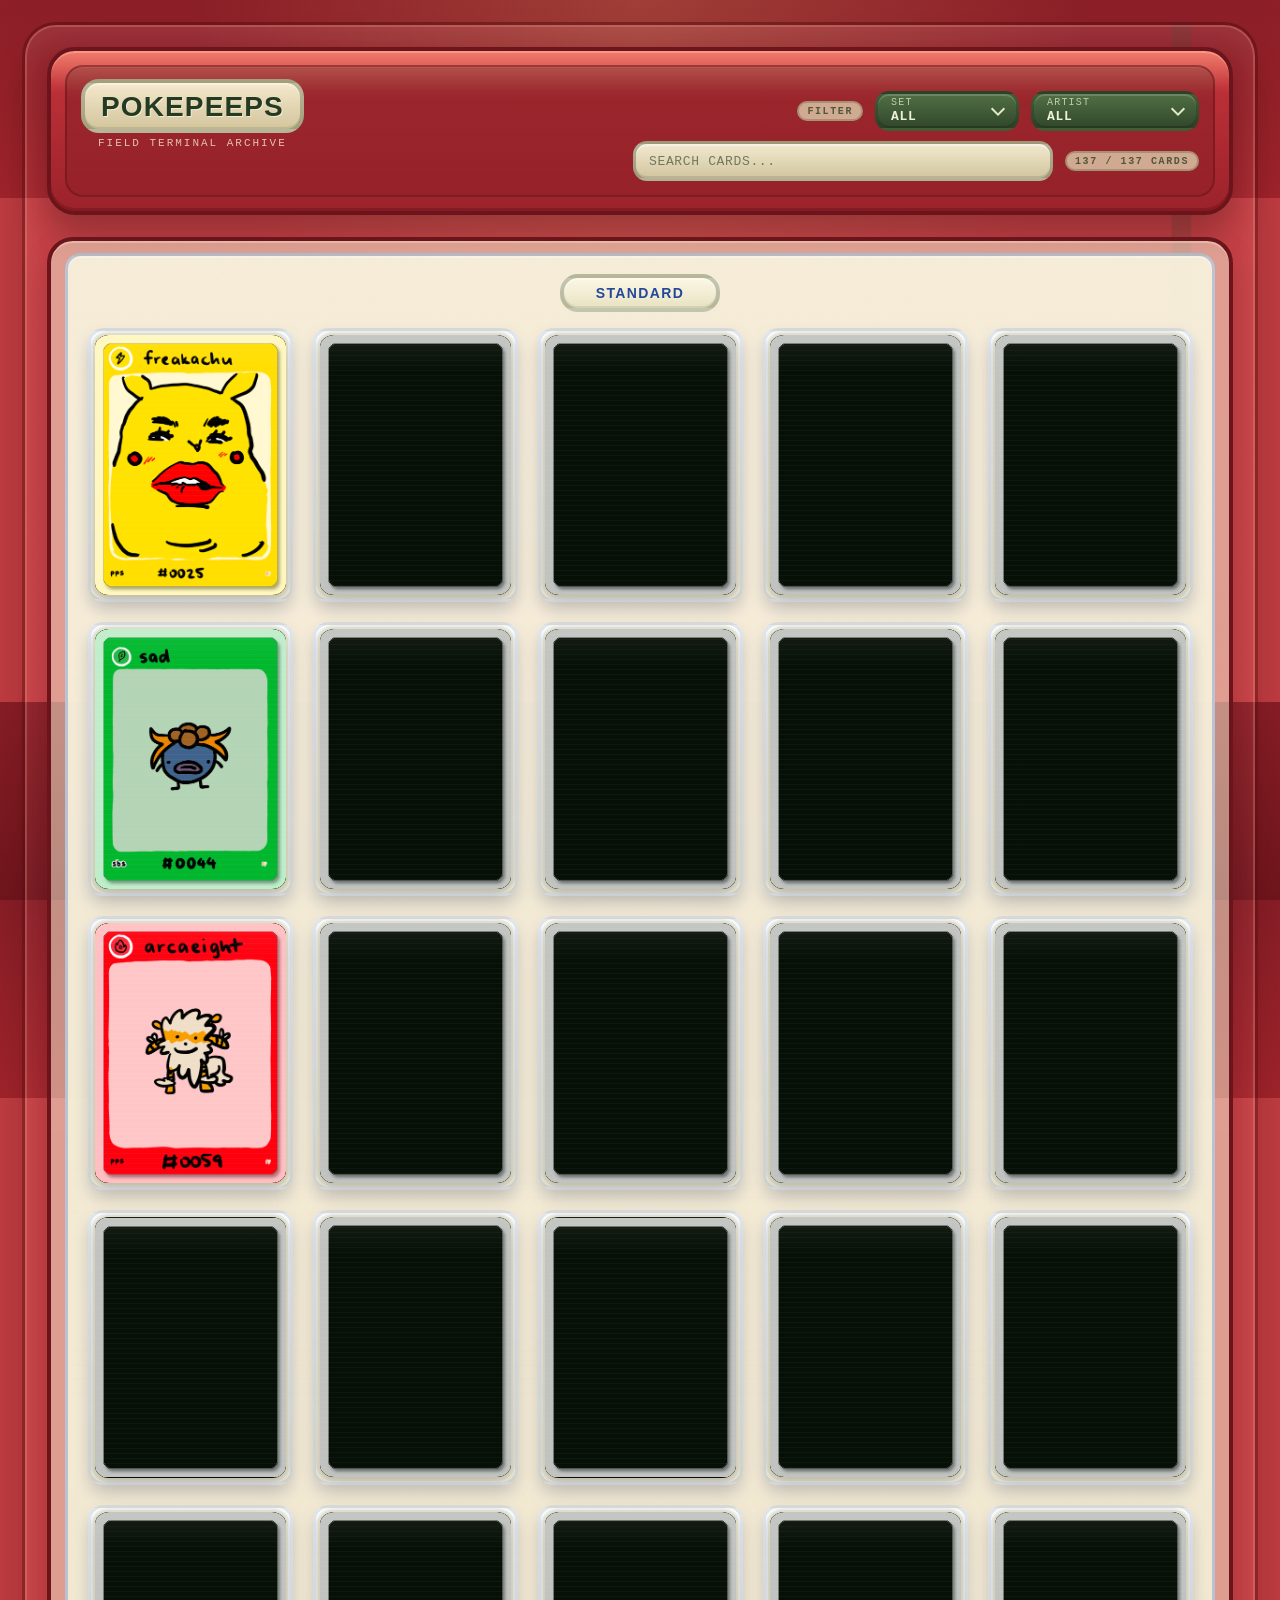
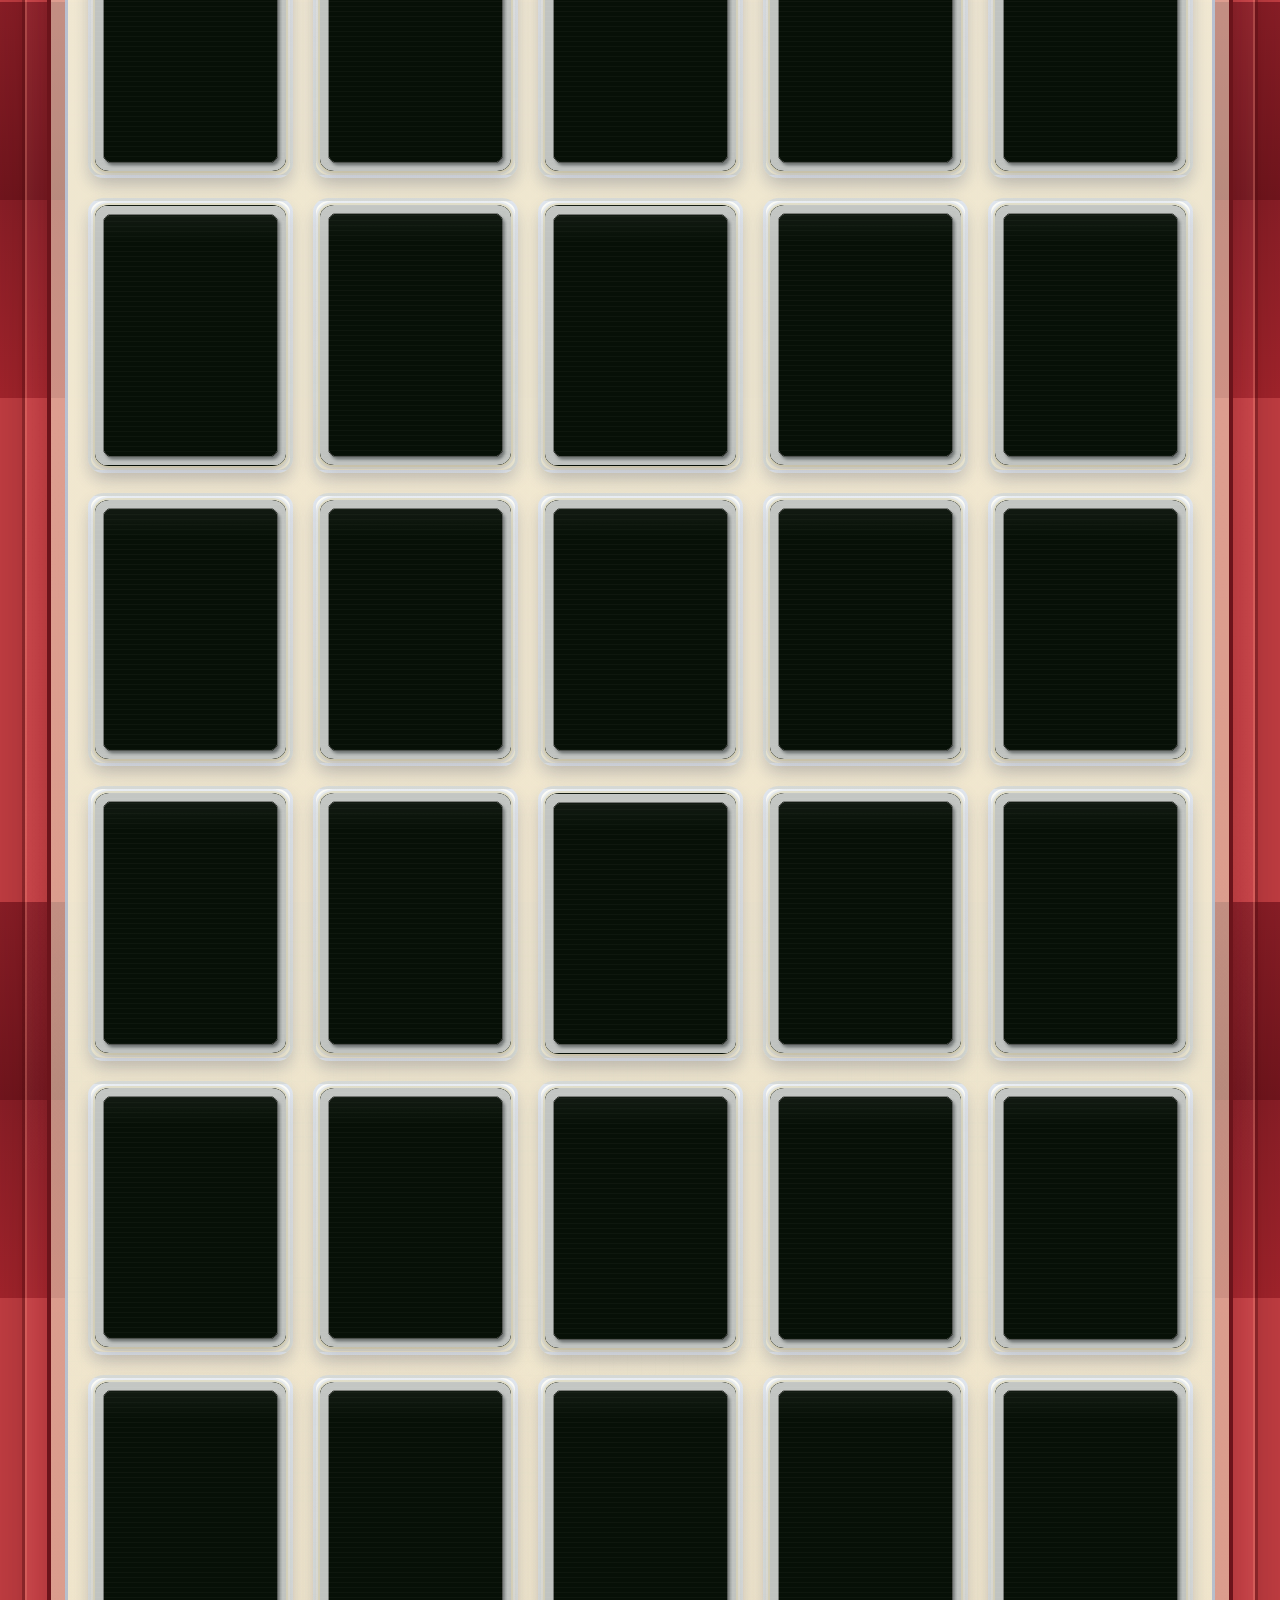
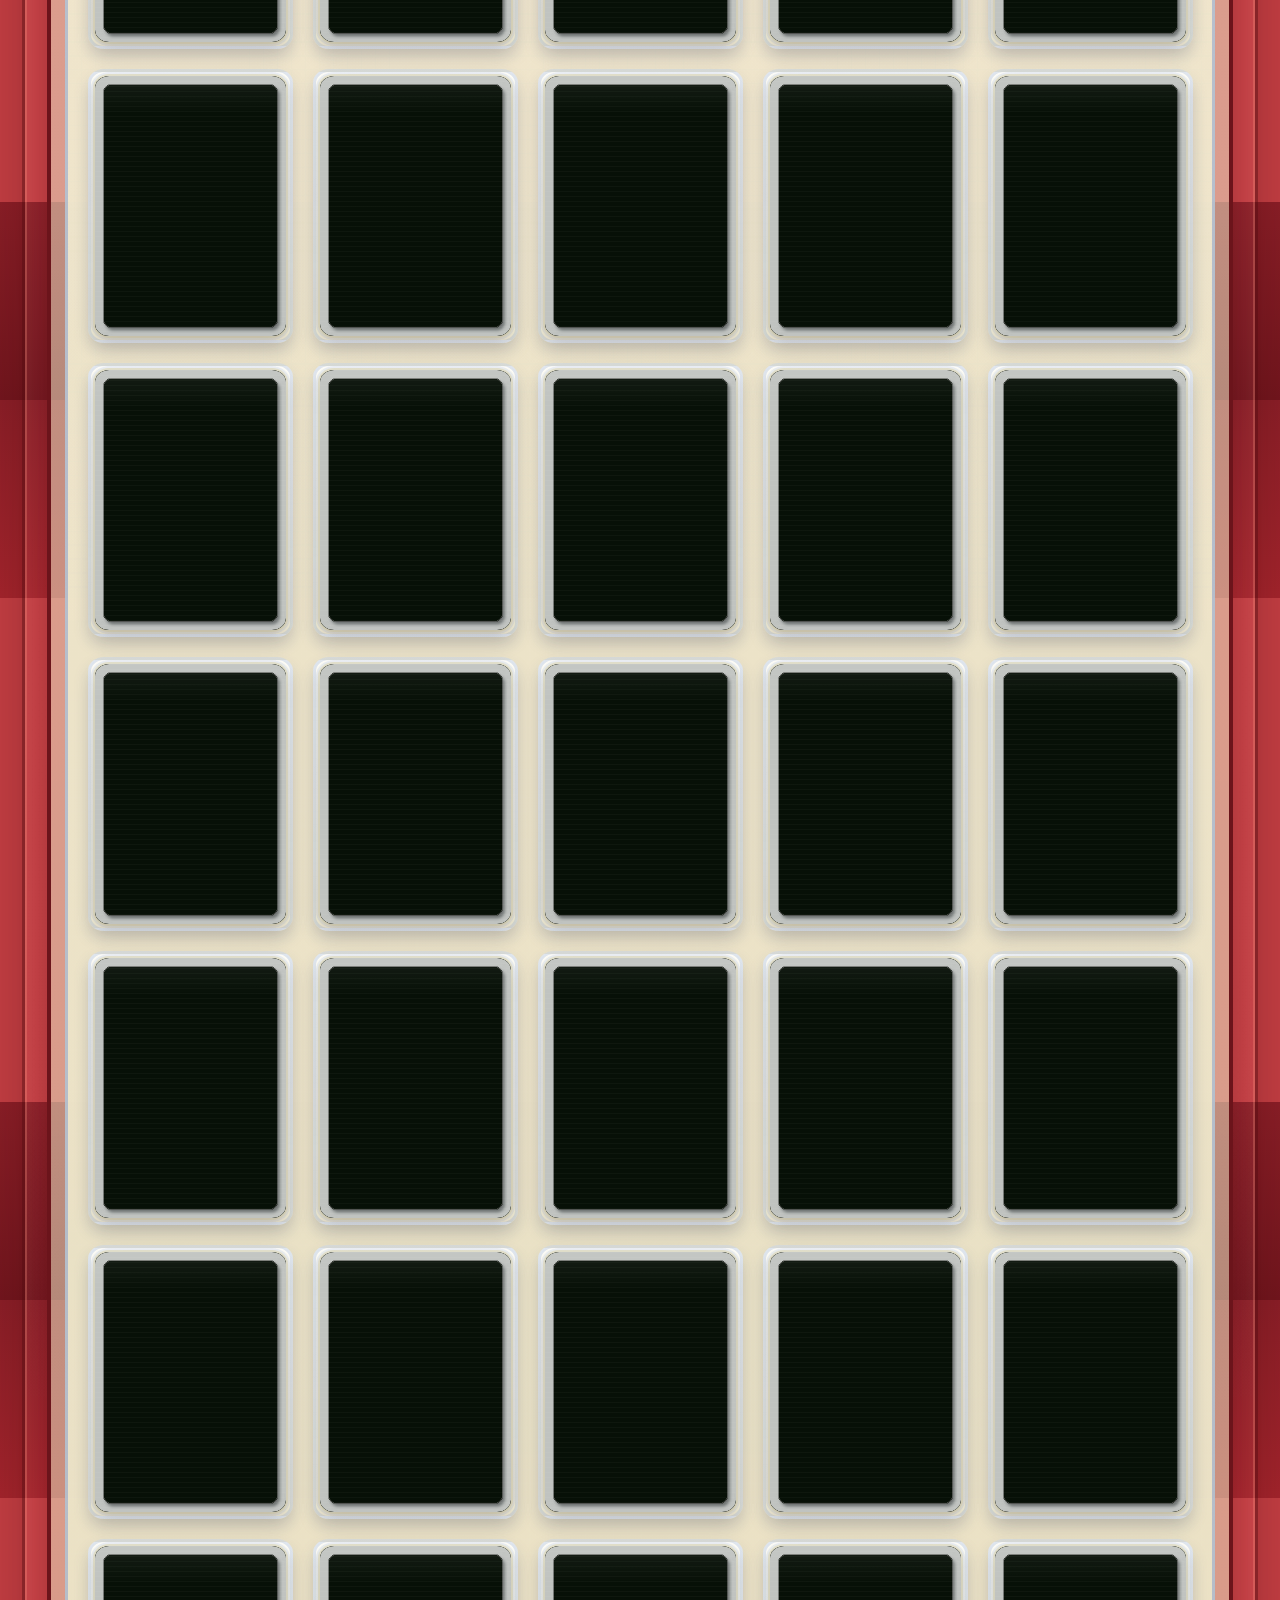
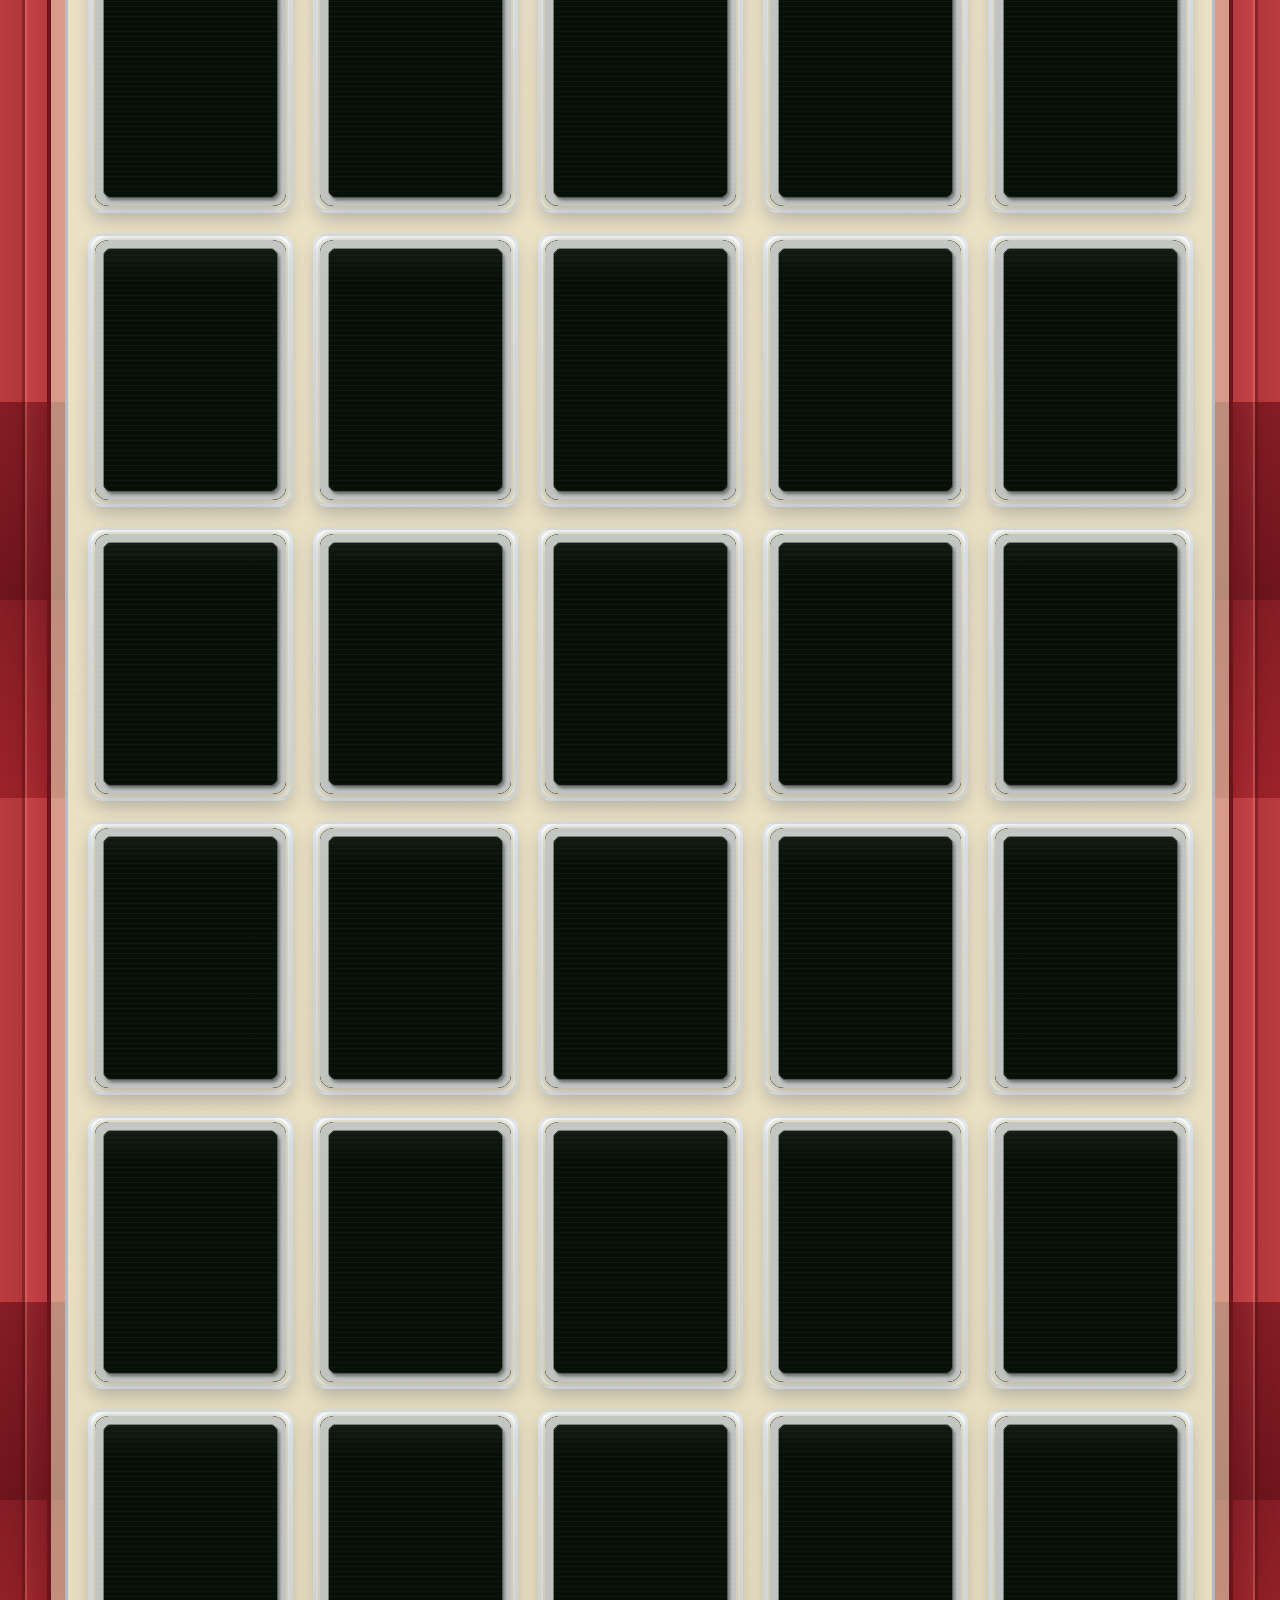
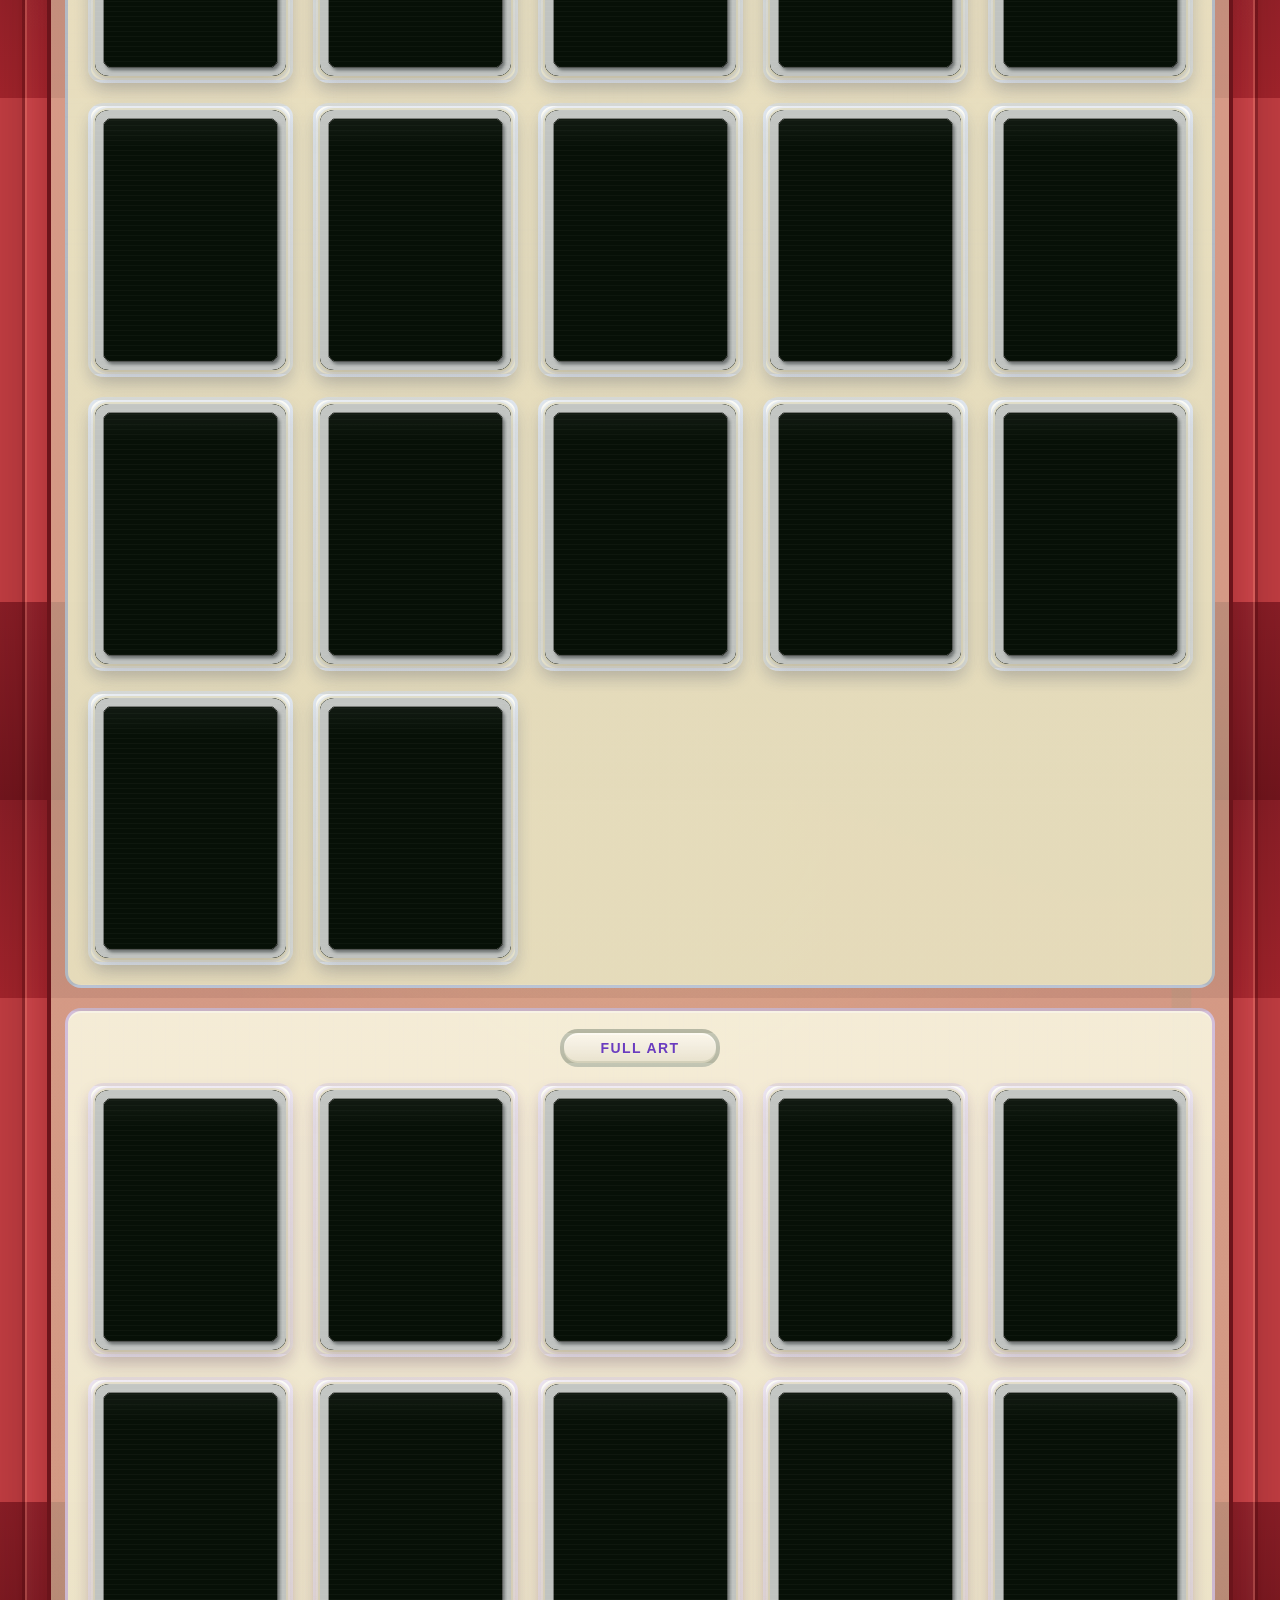
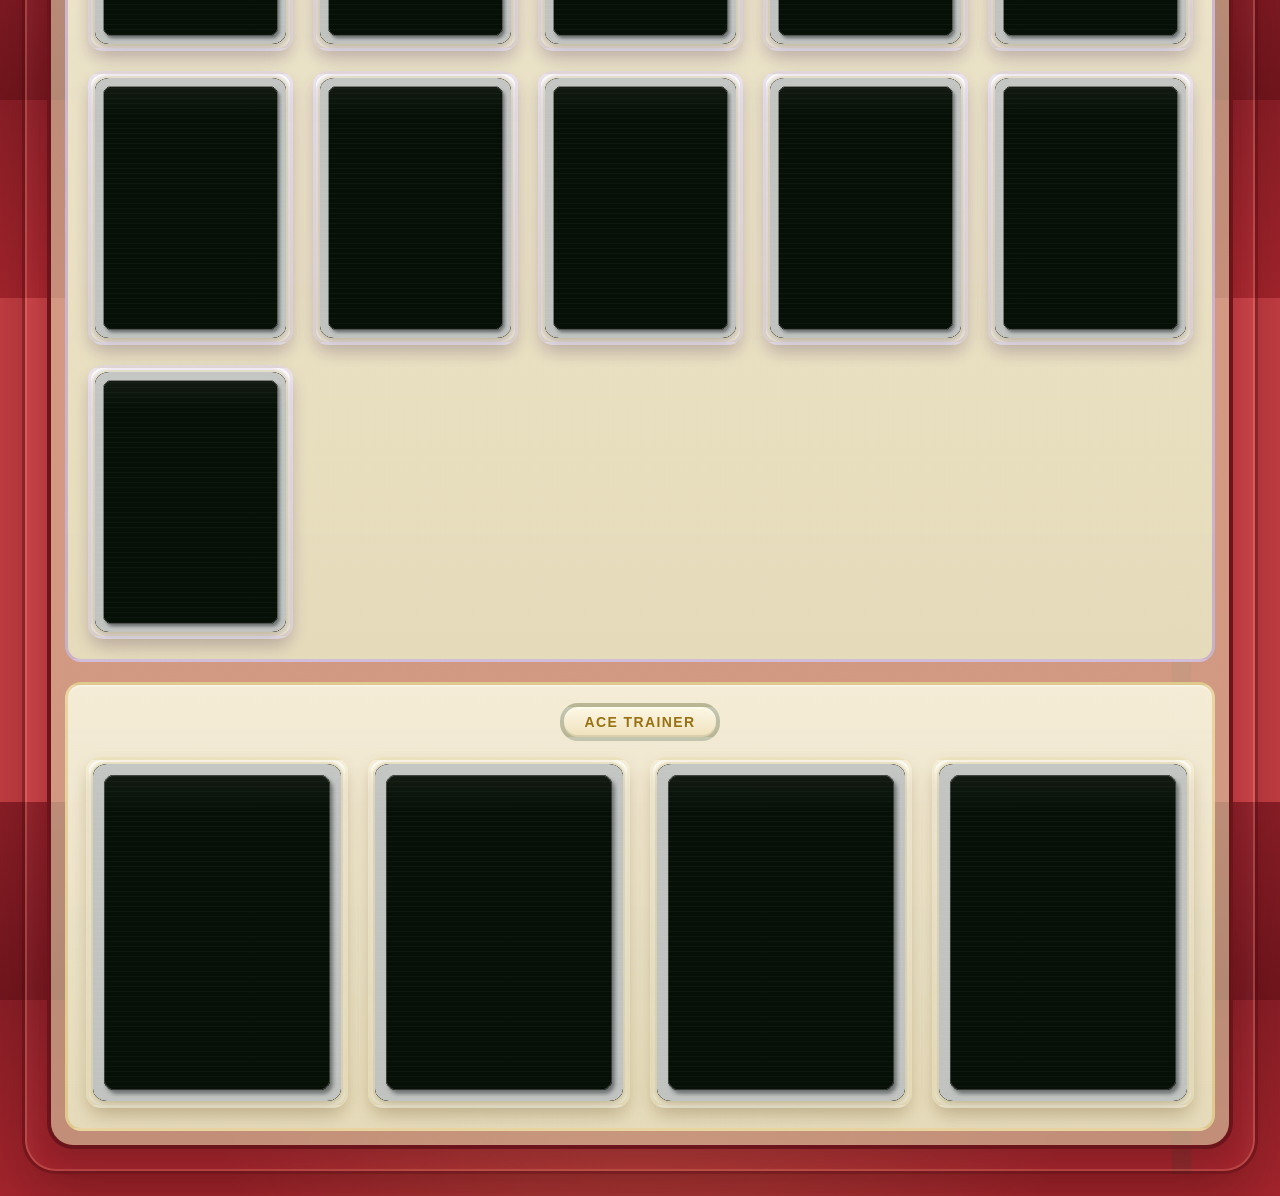
==== gallery.html @ 8ecdafc7 "creation" ====
<!DOCTYPE html>
<html lang="en">
<head>
  <meta charset="UTF-8">
  <meta name="viewport" content="width=device-width, initial-scale=1, viewport-fit=cover">
  <title>Pokepeeps</title>
  <link rel="icon" href="assets/images/favicon.svg" type="image/svg+xml">
  <link rel="stylesheet" href="styles.css?v=20260527-gallery-grid">
</head>
<body class="gallery-page">
<div class="page-container">
  <div class="page-frame">
    <div class="toolbar">
      <div class="toolbar-frame">
        <div class="toolbar-brand">
          <div class="toolbar-title" id="toolbar-title" aria-label="Advanced settings">
            <strong>Pokepeeps</strong>
            <span class="toolbar-subtitle">Field Terminal Archive</span>
          </div>
        </div>

        <div class="toolbar-rows">
          <div class="toolbar-top">
            <div class="toolbar-top-controls">
            </div>
          </div>

          <div class="toolbar-middle">
            <div class="toolbar-filter-row">
              <span class="toolbar-row-label">Filter</span>
              <div class="dropdown" data-dropdown="set">
                <button id="set-toggle" class="dropdown-toggle" type="button" aria-haspopup="menu" aria-expanded="false">
                  <span class="dropdown-label">Set</span>
                  <span class="dropdown-value" id="set-value">All</span>
                </button>
                <div class="dropdown-menu" id="set-menu" role="menu" aria-label="Set"></div>
              </div>

              <div class="dropdown" data-dropdown="artist">
                <button id="artist-toggle" class="dropdown-toggle" type="button" aria-haspopup="menu" aria-expanded="false">
                  <span class="dropdown-label">Artist</span>
                  <span class="dropdown-value" id="artist-value">All</span>
                </button>
                <div class="dropdown-menu" id="artist-menu" role="menu" aria-label="Artist">
                  <button type="button" data-artist="all">All</button>
                  <button type="button" data-artist="base">Base PP</button>
                </div>
              </div>
            </div>

            <div class="toolbar-search-row">
              <div class="search-field">
                <input id="search-input" type="search" placeholder="Search cards...">
                <button id="search-clear" type="button" hidden>Clear</button>
              </div>
              <span id="card-count">0 cards</span>
            </div>
          </div>
        </div>
      </div>
    </div>

    <div id="grid">
      <div class="grid-frame">
      </div>
    </div>
  </div>
</div>

<div id="theatre-modal" class="theatre-modal" hidden>
  <div class="theatre-modal-backdrop" data-theatre-close></div>
  <div class="theatre-modal-panel" role="dialog" aria-modal="true" aria-label="Card viewer">
    <div id="theatre-modal-content"></div>
  </div>
</div>

<div id="card-size-modal" class="card-size-modal" hidden>
  <div class="card-size-modal-backdrop" data-card-size-close></div>
  <div class="card-size-modal-panel" role="dialog" aria-modal="true" aria-labelledby="card-size-modal-title">
    <div class="card-size-modal-title" id="card-size-modal-title">Card sizing</div>
    <div class="card-size-modal-options" id="card-size-options"></div>
    <button type="button" class="card-size-modal-close" data-card-size-close>Close</button>
  </div>
</div>

<div id="sort-modal" class="card-size-modal" hidden>
  <div class="card-size-modal-backdrop" data-sort-close></div>
  <div class="card-size-modal-panel" role="dialog" aria-modal="true" aria-labelledby="sort-modal-title">
    <div class="card-size-modal-title" id="sort-modal-title">Sort</div>
    <div class="card-size-modal-options" id="sort-options"></div>
    <button type="button" class="card-size-modal-close" data-sort-close>Close</button>
  </div>
</div>

<div id="card-menu" class="card-menu" hidden></div>
<div id="advanced-menu" class="card-menu" hidden></div>
<div id="toast" class="toast" hidden role="status" aria-live="polite"></div>

<script type="module">
import {
  ALL_SETS_VALUE,
  DOTTED_FRAME_FILE,
  EXPORT_HEIGHT,
  EXPORT_SCALE,
  EXPORT_WIDTH,
  FRAME_FILE,
  ENV,
  GITHUB_PAGES_HIDDEN_SETS,
  SIZE_LABELS,
  SIZE_OPTIONS,
  SORT_LABELS,
  STORAGE_KEY,
} from './assets/js/gallery-config.js';
import { loadGalleryData } from './assets/js/gallery-data.js';

document.documentElement.dataset.env = ENV;

let currentFrame = FRAME_FILE;
let sortMode = 'type';
let currentCardRows = 'default';
let setFilter = ALL_SETS_VALUE;
let artistFilter = 'all';
let searchText = '';
let randomSeed = Math.random();
let imageItems = [];
let pokemonNameToDex = {};
let setOptions = [];
let artistOptions = [];
let theatreIndex = 0;
let theatreItems = [];
let openDropdown = null;
const GALLERY_BASE_CARD_WIDTH = 265;
const GALLERY_CARD_FRAME_EXTRA = 12;
const MOBILE_LAYOUT_QUERY = '(max-width: 760px)';

function isMobileLayout() {
  return window.matchMedia(MOBILE_LAYOUT_QUERY).matches;
}
const GALLERY_DYNAMIC_COLUMN_BREAKPOINT = 960;
const GALLERY_AUTO_COLUMN_SNAP_FACTOR = 0.9;

function saveSettings() {
  localStorage.setItem(STORAGE_KEY, JSON.stringify({
    setFilter,
    artistFilter
  }));
}

function normalizeSortMode(mode) {
  if (mode === 'name-asc') return 'type';
  if (mode === 'name-desc') return 'type';
  if (mode === 'dex-desc') return 'dex-asc';
  if (mode === 'type') return 'type';
  if (Object.prototype.hasOwnProperty.call(SORT_LABELS, mode)) return mode;
  return 'type';
}

function loadSettings() {
  try {
    const settings = JSON.parse(localStorage.getItem(STORAGE_KEY));
    if (!settings) return;

    setFilter = settings.setFilter || ALL_SETS_VALUE;
    artistFilter = settings.artistFilter === 'guest' ? 'all' : (settings.artistFilter || 'all');
  } catch {}
}

function getArtistLabel(value) {
  if (value === 'all') return 'All';
  if (value === 'base') return 'Base PP';
  return value;
}

function isBaseArtistTag(value) {
  return normalizeTagToken(value) === 'BASE PP';
}

function updateSearchClearButton() {
  const clearButton = document.getElementById('search-clear');
  if (!clearButton) return;
  clearButton.hidden = !searchText.trim();
}

function applyGalleryLayoutSettings() {
  document.body.dataset.cardScale = '1';
  document.documentElement.style.setProperty('--card-scale', '1');
}

function updateGalleryLayout() {
  const grid = document.getElementById('grid');
  if (!grid) return;

  const gapRaw = getComputedStyle(document.documentElement).getPropertyValue('--grid-gap');
  const gap = Number.parseFloat(gapRaw) || 20;
  const fixedColumns = currentCardRows === 'default' ? null : Number.parseInt(currentCardRows, 10);
  const baseCardWidth = GALLERY_BASE_CARD_WIDTH + GALLERY_CARD_FRAME_EXTRA;
  const autoCardWidth = Math.max(1, Math.floor(baseCardWidth * GALLERY_AUTO_COLUMN_SNAP_FACTOR));
  const isWideViewport = window.innerWidth >= GALLERY_DYNAMIC_COLUMN_BREAKPOINT;

  grid.querySelectorAll('.grid-frame, .grid-section-items').forEach(container => {
    const style = getComputedStyle(container);
    const paddingLeft = Number.parseFloat(style.paddingLeft) || 0;
    const paddingRight = Number.parseFloat(style.paddingRight) || 0;
    const availableWidth = Math.max(0, container.clientWidth - paddingLeft - paddingRight);
    const itemCount = Number.parseInt(container.dataset.itemCount || '', 10) || 0;

    if (!availableWidth) {
      container.style.gridTemplateColumns = `repeat(1, ${baseCardWidth}px)`;
      container.style.setProperty('--gallery-columns', '1');
      container.style.setProperty('--gallery-column-width', `${baseCardWidth}px`);
      return;
    }

    const fitAtOneX = Math.max(0, Math.floor((availableWidth + gap) / (autoCardWidth + gap)));
    const autoColumns = isWideViewport ? Math.max(2, fitAtOneX + 1) : Math.max(2, fitAtOneX);
    const columns = fixedColumns || autoColumns;
    const centeredColumns = itemCount > 0 ? Math.min(columns, itemCount) : columns;
    const usableWidth = Math.max(1, availableWidth - (gap * (centeredColumns - 1)));
    const trackWidth = fixedColumns
      ? Math.max(1, Math.floor(usableWidth / centeredColumns))
      : Math.max(1, Math.min(baseCardWidth, Math.floor(usableWidth / centeredColumns)));

    container.style.gridTemplateColumns = `repeat(${centeredColumns}, ${trackWidth}px)`;
    container.style.setProperty('--gallery-columns', String(centeredColumns));
    container.style.setProperty('--gallery-column-width', `${trackWidth}px`);
  });
}

function getFilename(path) {
  return decodeURIComponent(path.split('/').pop()).toLowerCase();
}

function getDisplayName(path) {
  return decodeURIComponent(path.split('/').pop());
}

function getSetInfo(path) {
  const folder = decodeURIComponent(path.split('/').filter(Boolean)[0] || '');
  const match = folder.match(/^SET_(\d+(?:\.\d+)?)_(.+)$/i);

  if (!match) {
    return null;
  }

  const number = Number(match[1]);
  const code = match[2];
  const labelNumber = Number.isInteger(number) ? `${number}.` : `${match[1]}`;

  return {
    key: folder,
    number,
    code,
    label: `${labelNumber} ${code}`
  };
}

function normalizeTagToken(value) {
  return String(value || '')
    .trim()
    .toUpperCase()
    .replace(/[-\s]+/g, ' ')
    .replace(/\s+/g, ' ');
}

function isAceTrainerToken(value) {
  return normalizeTagToken(value) === 'ACE TRAINER';
}

function isArtTypeToken(value) {
  const normalized = normalizeTagToken(value);
  return normalized === 'STANDARD' || normalized === 'FULL ART';
}

function isRelationToken(value) {
  const normalized = normalizeTagToken(value);
  return normalized === 'SET' || normalized === 'PROMO' || normalized === 'LIMITED';
}

function normalizeArtType(value) {
  const normalized = normalizeTagToken(value);
  if (normalized === 'STANDARD') return 'STANDARD';
  if (normalized === 'FULL ART') return 'FULL ART';
  return '';
}

function parseTags(path) {
  const setInfo = getSetInfo(path);
  const rawName = decodeURIComponent(path.split('/').pop() || '');
  const baseName = rawName.replace(/\.[^.]+$/, '');
  const tags = baseName.split('_').filter(Boolean);
  const isAceTrainer = isAceTrainerToken(tags[1] || '');

  let cardName = '';
  let guestArtist = '';
  let artType = '';
  let setRelation = '';
  let pokedex = '';
  let dexVariant = 0;

  if (isAceTrainer) {
    if (tags.length < 6) {
      return null;
    }

    const artTypeIndex = tags.findIndex((tag, index) => index >= 2 && isArtTypeToken(tag));
    if (artTypeIndex < 0 || artTypeIndex < 3 || artTypeIndex + 2 >= tags.length) {
      return null;
    }

    cardName = tags.slice(2, artTypeIndex).join('_');
    if (!cardName) {
      return null;
    }

    artType = normalizeArtType(tags[artTypeIndex]);
    setRelation = normalizeTagToken(tags[artTypeIndex + 1]);
    if (!isRelationToken(setRelation)) {
      return null;
    }

    guestArtist = tags.slice(artTypeIndex + 2).join('_');
    if (!guestArtist) {
      return null;
    }
  } else {
    const pokedexTag = tags[1] || '';
    const pokedexMatch = pokedexTag.match(/^(\d+)(?:-(\d+))?$/);
    if (!pokedexMatch) {
      return null;
    }

    dexVariant = pokedexMatch ? Number(pokedexMatch[2] || 0) : 0;
    pokedex = pokedexMatch ? pokedexMatch[1] : pokedexTag;

    if (tags.length < 6) {
      return null;
    }

    const artTypeIndex = tags.findIndex((tag, index) => index >= 2 && isArtTypeToken(tag));
    if (artTypeIndex < 0 || artTypeIndex < 3 || artTypeIndex + 2 >= tags.length) {
      return null;
    }

    cardName = tags.slice(2, artTypeIndex).join('_');
    if (!cardName) {
      return null;
    }

    artType = normalizeArtType(tags[artTypeIndex]);
    setRelation = normalizeTagToken(tags[artTypeIndex + 1]);
    if (!isRelationToken(setRelation)) {
      return null;
    }

    guestArtist = tags.slice(artTypeIndex + 2).join('_');
    if (!guestArtist) {
      return null;
    }
  }

  return {
    rawName,
    baseName,
    tags,
    setKey: setInfo?.key || '',
    setNumber: setInfo?.number || '',
    setCode: setInfo?.code || '',
    setLabel: setInfo?.label || 'All',
    isAceTrainer,
    isFullArt: artType === 'FULL ART',
    artType,
    setRelation,
    guestArtist,
    cardName,
    pokedex,
    dexVariant
  };
}

function normalizePokemonQuery(value) {
  return String(value || '')
    .trim()
    .toLowerCase()
    .replace(/[^a-z0-9]+/g, '-')
    .replace(/-+/g, '-')
    .replace(/^-|-$/g, '');
}

function getPokemonDexesForQuery(query) {
  const normalized = normalizePokemonQuery(query);
  if (!normalized) return [];

  if (Object.prototype.hasOwnProperty.call(pokemonNameToDex, normalized)) {
    return Array.isArray(pokemonNameToDex[normalized])
      ? pokemonNameToDex[normalized]
      : [pokemonNameToDex[normalized]];
  }

  const matches = Object.entries(pokemonNameToDex)
    .flatMap(([name, dex]) => {
      const dexes = Array.isArray(dex) ? dex : [dex];

      return dexes.map(value => ({
        name,
        dex: value,
        score:
          name === normalized ? 3 :
          name.startsWith(normalized) ? 2 :
          name.includes(normalized) ? 1 :
          0
      }));
    })
    .filter(entry => entry.score > 0)
    .sort((a, b) => b.score - a.score || a.name.length - b.name.length)
    .map(entry => entry.dex);

  return Array.from(new Set(matches));
}

function seededRandom(str) {
  let hash = 0;
  const input = str + randomSeed;

  for (let i = 0; i < input.length; i++) {
    hash = ((hash << 5) - hash) + input.charCodeAt(i);
    hash |= 0;
  }

  return Math.abs(Math.sin(hash) * 10000);
}

function getActiveFrame() {
  return currentFrame;
}

function getSortLabel(mode) {
  return SORT_LABELS[mode] || SORT_LABELS.type;
}

function getSizeLabel(size) {
  return SIZE_LABELS[size] || SIZE_LABELS.default;
}

function normalizeSize(size) {
  return Object.prototype.hasOwnProperty.call(SIZE_LABELS, size) ? size : 'default';
}

function compareSetOrder(a, b) {
  const setNumberA = Number.isFinite(a.setNumber) ? a.setNumber : Number.MAX_SAFE_INTEGER;
  const setNumberB = Number.isFinite(b.setNumber) ? b.setNumber : Number.MAX_SAFE_INTEGER;

  if (setNumberA !== setNumberB) {
    return setNumberA - setNumberB;
  }

  return String(a.setCode || '').localeCompare(String(b.setCode || ''), undefined, {
    numeric: true,
    sensitivity: 'base'
  });
}

function compareNameOrder(a, b) {
  return a.name.localeCompare(b.name, undefined, {
    numeric: true,
    sensitivity: 'base'
  });
}

function compareDexOrder(a, b) {
  const dexA = Number.isFinite(a.dexNumber) ? a.dexNumber : Number.MAX_SAFE_INTEGER;
  const dexB = Number.isFinite(b.dexNumber) ? b.dexNumber : Number.MAX_SAFE_INTEGER;
  const dexDiff = dexA - dexB;
  if (dexDiff) return dexDiff;

  const variantA = Number.isFinite(a.dexVariant) ? a.dexVariant : Number.MAX_SAFE_INTEGER;
  const variantB = Number.isFinite(b.dexVariant) ? b.dexVariant : Number.MAX_SAFE_INTEGER;
  return variantA - variantB;
}

function compareTypeOrder(a, b) {
  const rank = item => {
    if (item.isAceTrainer) return 2;
    if (item.isFullArt) return 1;
    return 0;
  };

  const rankDiff = rank(a) - rank(b);
  if (rankDiff) return rankDiff;

  const dexDiff = compareDexOrder(a, b);
  if (dexDiff) return dexDiff;

  return compareNameOrder(a, b);
}

function getTypeSortSection(item) {
  if (item.isAceTrainer) return 'ace-trainer';
  if (item.isFullArt) return 'full-art';
  return 'standard';
}

function getTypeSortSectionLabel(key) {
  switch (key) {
    case 'standard':
      return 'Standard';
    case 'full-art':
      return 'Full art';
    case 'ace-trainer':
      return 'Ace trainer';
    default:
      return '';
  }
}

function measureTextWidth(text, font) {
  const canvas = measureTextWidth.canvas || (measureTextWidth.canvas = document.createElement('canvas'));
  const context = canvas.getContext('2d');
  if (!context) return 0;
  context.font = font;
  return context.measureText(text).width;
}

function updateDropdownWidths() {
  document.querySelectorAll('.dropdown').forEach(wrapper => {
    const toggle = wrapper.querySelector('.dropdown-toggle');
    const menu = wrapper.querySelector('.dropdown-menu');
    if (!toggle || !menu) return;

    const style = window.getComputedStyle(toggle);
    const font = `${style.fontWeight} ${style.fontSize} ${style.fontFamily}`;
    const horizontalPadding = parseFloat(style.paddingLeft) + parseFloat(style.paddingRight);
    const arrowSpace = 38;

    const labelText = Array.from(toggle.querySelectorAll('.dropdown-label, .dropdown-value'))
      .map(node => node.textContent?.trim() || '')
      .filter(Boolean)
      .join(' ');

    const menuItems = Array.from(menu.querySelectorAll('button'))
      .map(button => button.textContent?.trim() || '')
      .filter(Boolean);

    const widestText = Math.max(
      measureTextWidth(labelText, font),
      ...menuItems.map(text => measureTextWidth(text, font))
    );

    const width = Math.ceil(widestText + horizontalPadding + arrowSpace);
    wrapper.style.setProperty('--dropdown-width', `${width}px`);
  });
}

function isRandomSort() {
  return sortMode === 'random';
}

function setSortMode(mode) {
  sortMode = mode;

  if (mode === 'random') {
    randomSeed = Math.random();
  }

  renderImages();
}

function setSize(size) {
  currentCardRows = normalizeSize(size);
  renderImages();
}

function openMenu(name) {
  if (openDropdown && openDropdown !== name) {
    closeMenu(openDropdown);
  }

  const wrapper = document.querySelector(`[data-dropdown="${name}"]`);
  if (!wrapper) return;

  wrapper.classList.add('open');
  wrapper.querySelector('.dropdown-toggle')?.setAttribute('aria-expanded', 'true');
  openDropdown = name;
}

function closeMenu(name) {
  const wrapper = document.querySelector(`[data-dropdown="${name}"]`);
  if (!wrapper) return;

  wrapper.classList.remove('open');
  wrapper.querySelector('.dropdown-toggle')?.setAttribute('aria-expanded', 'false');

  if (openDropdown === name) {
    openDropdown = null;
  }
}

function toggleMenu(name) {
  const wrapper = document.querySelector(`[data-dropdown="${name}"]`);
  if (!wrapper) return;

  if (wrapper.classList.contains('open')) {
    closeMenu(name);
  } else {
    openMenu(name);
  }
}

function closeAllMenus() {
  document.querySelectorAll('.dropdown.open').forEach(dropdown => {
    dropdown.classList.remove('open');
    dropdown.querySelector('.dropdown-toggle')?.setAttribute('aria-expanded', 'false');
  });

  closeCardMenu();
  closeAdvancedMenu();
  openDropdown = null;
}

function loadImage(src) {
  return new Promise((resolve, reject) => {
    const img = new Image();

    img.onload = () => resolve(img);
    img.onerror = reject;
    img.src = src;
  });
}

function getFilteredImages() {
  const pokemonDexes = getPokemonDexesForQuery(searchText);
  const search = searchText.toLowerCase();
  const pokemonDexSet = new Set(pokemonDexes);

  const filtered = imageItems.filter(item =>
    (
      item.name.includes(search) ||
      (pokemonDexSet.size > 0 && pokemonDexSet.has(item.dexNumber))
    ) &&
    (setFilter === ALL_SETS_VALUE || item.setKey === setFilter) &&
    (
      artistFilter === 'all' ||
      (artistFilter === 'base' && isBaseArtistTag(item.guestArtist)) ||
      (artistFilter !== 'all' && artistFilter !== 'base' && item.guestArtist === artistFilter)
    )
  );

  if (isRandomSort()) {
    return filtered.sort(
      (a, b) => seededRandom(a.name) - seededRandom(b.name)
    );
  }

  return filtered.sort((a, b) => {
    switch (sortMode) {
      case 'date-asc':
        return a.modified - b.modified || compareSetOrder(a, b) || compareNameOrder(a, b);
      case 'date-desc':
        return b.modified - a.modified || compareSetOrder(a, b) || compareNameOrder(a, b);
      case 'dex-asc':
        return compareDexOrder(a, b) || compareSetOrder(a, b) || compareNameOrder(a, b);
      case 'type':
        return compareTypeOrder(a, b);
      default:
        return compareNameOrder(a, b);
    }
  });
}

function updateToolbarLabels(count) {
  document.getElementById('card-count').textContent =
    `${count} / ${imageItems.length} cards`;

  document.getElementById('set-value').textContent = setFilter === ALL_SETS_VALUE
    ? 'All'
    : (setOptions.find(option => option.value === setFilter)?.label || 'All');

  document.getElementById('artist-value').textContent = getArtistLabel(artistFilter);
  updateSearchClearButton();

  document.querySelectorAll('[data-sort]').forEach(button => {
    button.classList.toggle('selected', button.dataset.sort === sortMode);
  });

  document.querySelectorAll('[data-set]').forEach(button => {
    button.classList.toggle('selected', button.dataset.set === setFilter);
  });
  document.querySelectorAll('[data-artist]').forEach(button => {
    button.classList.toggle('selected', button.dataset.artist === artistFilter);
  });
}

function markCardLoaded(card) {
  card.classList.remove('is-loading');
  card.removeAttribute('aria-busy');
}

function createCardElement(item) {
  const card = document.createElement('div');
  card.className = 'card is-loading';
  card.setAttribute('aria-busy', 'true');

  const placeholder = document.createElement('div');
  placeholder.className = 'card-placeholder';

  const img = document.createElement('img');
  img.alt = item.displayName;
  img.className = 'main';
  img.loading = 'lazy';
  img.decoding = 'async';
  img.addEventListener('load', () => markCardLoaded(card), { once: true });
  img.addEventListener('error', () => markCardLoaded(card), { once: true });
  img.src = item.src;

  if (img.complete) {
    markCardLoaded(card);
  }

  const overlay = document.createElement('img');
  overlay.src = getActiveFrame();
  overlay.className = 'overlay';

  const frame = document.createElement('div');
  frame.className = 'card-frame';

  frame.appendChild(overlay);

  const sheen = document.createElement('div');
  sheen.className = 'card-sheen';

  card.appendChild(placeholder);
  card.appendChild(img);
  card.appendChild(frame);
  card.appendChild(sheen);

  return card;
}

function createTheatreCardElement(item) {
  const card = document.createElement('div');
  card.className = 'card theatre-card is-loading';
  card.setAttribute('aria-busy', 'true');

  const img = document.createElement('img');
  img.alt = item.displayName;
  img.className = 'main';
  img.loading = 'lazy';
  img.decoding = 'async';
  img.addEventListener('load', () => markCardLoaded(card), { once: true });
  img.addEventListener('error', () => markCardLoaded(card), { once: true });
  img.src = item.src;

  if (img.complete) {
    markCardLoaded(card);
  }

  const overlay = document.createElement('img');
  overlay.src = getActiveFrame();
  overlay.className = 'overlay';

  const frame = document.createElement('div');
  frame.className = 'card-frame';
  frame.appendChild(overlay);

  const sheen = document.createElement('div');
  sheen.className = 'card-sheen';

  card.appendChild(img);
  card.appendChild(frame);
  card.appendChild(sheen);

  card._mainImg = img;
  card._placeholder = null;

  return card;
}

function buildSetOptions() {
  const optionsByKey = new Map();
  const hideSomeSets = ENV === 'public';

  imageItems.forEach(item => {
    if (!item.setKey) return;
    if (hideSomeSets && GITHUB_PAGES_HIDDEN_SETS.has(item.setKey)) return;

    optionsByKey.set(item.setKey, {
      value: item.setKey,
      label: item.setLabel,
      number: item.setNumber,
      code: item.setCode
    });
  });

  setOptions = Array.from(optionsByKey.values()).sort((a, b) =>
    a.number - b.number || a.code.localeCompare(b.code, undefined, {
      numeric: true,
      sensitivity: 'base'
    })
  );
}

function buildArtistOptions() {
  const scopedItems = imageItems.filter(item =>
    setFilter === ALL_SETS_VALUE || item.setKey === setFilter
  );

  const hasGuestArtists = scopedItems.some(item =>
    !isBaseArtistTag(item.guestArtist) && (ENV !== 'public' || !GITHUB_PAGES_HIDDEN_SETS.has(item.setKey))
  );

  const guestNames = Array.from(new Set(
    scopedItems
      .filter(item => ENV !== 'public' || !GITHUB_PAGES_HIDDEN_SETS.has(item.setKey))
      .filter(item => !isBaseArtistTag(item.guestArtist))
      .map(item => item.guestArtist)
      .filter(Boolean)
  )).sort((a, b) => a.localeCompare(b, undefined, {
    numeric: true,
    sensitivity: 'base'
  }));

  artistOptions = [
    { value: 'all', label: 'All' },
    ...(hasGuestArtists ? [{ value: 'base', label: 'Base PP' }] : []),
    ...guestNames.map(name => ({ value: name, label: name }))
  ];
}

function renderSetMenu() {
  const menu = document.getElementById('set-menu');
  menu.innerHTML = '';

  const allButton = document.createElement('button');
  allButton.type = 'button';
  allButton.dataset.set = ALL_SETS_VALUE;
  allButton.textContent = 'All';
  menu.appendChild(allButton);

  setOptions.forEach(option => {
    const button = document.createElement('button');
    button.type = 'button';
    button.dataset.set = option.value;
    button.textContent = option.label;
    menu.appendChild(button);
  });

  updateDropdownWidths();
}

function renderArtistMenu() {
  const menu = document.getElementById('artist-menu');
  menu.innerHTML = '';

  artistOptions.forEach(option => {
    const button = document.createElement('button');
    button.type = 'button';
    button.dataset.artist = option.value;
    button.textContent = option.label;
    menu.appendChild(button);
  });

  updateDropdownWidths();
}

function isValidSetFilter(value) {
  return value === ALL_SETS_VALUE || setOptions.some(option => option.value === value);
}

function setSetFilter(value) {
  setFilter = value;
  buildArtistOptions();
  if (!artistOptions.some(option => option.value === artistFilter)) {
    artistFilter = 'all';
  }
  renderArtistMenu();
  renderImages();
}

function setArtistFilter(value) {
  artistFilter = value;
  renderImages();
}

function renderGrid(items) {
  const grid = document.getElementById('grid');
  const gridFrame = document.querySelector('.grid-frame');
  const indexedItems = items.map((item, index) => ({ ...item, filteredIndex: index }));

  grid.hidden = false;
  gridFrame.innerHTML = '';

  if (!items.length) {
    grid.classList.remove('type-sorted');
    gridFrame.dataset.itemCount = '0';
    const empty = document.createElement('div');
    empty.className = 'theatre-empty';
    empty.textContent = "No cards match this search.";
    gridFrame.appendChild(empty);
    updateGalleryLayout();
    return;
  }

  if (sortMode === 'type') {
    grid.classList.add('type-sorted');
    const groupedItems = [
      ['standard', indexedItems.filter(item => getTypeSortSection(item) === 'standard')],
      ['full-art', indexedItems.filter(item => getTypeSortSection(item) === 'full-art')],
      ['ace-trainer', indexedItems.filter(item => getTypeSortSection(item) === 'ace-trainer')]
    ];

    groupedItems.forEach(([sectionKey, sectionItems]) => {
      if (!sectionItems.length) return;

      const section = document.createElement('section');
      section.className = `grid-section grid-section-${sectionKey}`;

      const heading = document.createElement('h2');
      heading.className = 'grid-section-title';
      heading.textContent = getTypeSortSectionLabel(sectionKey);

      const sectionGrid = document.createElement('div');
      sectionGrid.className = 'grid-section-items';
      sectionGrid.dataset.itemCount = String(sectionItems.length);

      sectionItems.forEach(item => {
        const wrap = document.createElement('div');
        wrap.className = 'card-wrap';
        wrap.tabIndex = 0;
        wrap.setAttribute('role', 'button');
        wrap.setAttribute('aria-label', `Open ${item.displayName}`);
        wrap.dataset.index = String(item.filteredIndex);

        const card = createCardElement(item);

        wrap.addEventListener('click', event => {
          if (isMobileLayout()) {
            event.preventDefault();
            event.stopPropagation();
            openCardMenu(item, event.clientX, event.clientY, indexedItems);
            return;
          }
          openTheatreModal(indexedItems, item.filteredIndex);
        });
        wrap.addEventListener('keydown', event => {
          if (event.key === 'Enter' || event.key === ' ') {
            event.preventDefault();
            if (isMobileLayout()) {
              openCardMenu(item, event.clientX, event.clientY, indexedItems);
            } else {
              openTheatreModal(indexedItems, item.filteredIndex);
            }
          }
        });
        wrap.addEventListener('contextmenu', event => {
          event.preventDefault();
          openCardMenu(item, event.clientX, event.clientY, indexedItems);
        });

        wrap.appendChild(card);

        sectionGrid.appendChild(wrap);
      });

      section.appendChild(heading);
      section.appendChild(sectionGrid);
      gridFrame.appendChild(section);
    });

    updateGalleryLayout();
    return;
  }

  grid.classList.remove('type-sorted');

  indexedItems.forEach(item => {
    const wrap = document.createElement('div');
    wrap.className = 'card-wrap';
    wrap.tabIndex = 0;
    wrap.setAttribute('role', 'button');
    wrap.setAttribute('aria-label', `Open ${item.displayName}`);
    wrap.dataset.index = String(item.filteredIndex);

    const card = createCardElement(item);

    wrap.addEventListener('click', event => {
      if (isMobileLayout()) {
        event.preventDefault();
        event.stopPropagation();
        openCardMenu(item, event.clientX, event.clientY, indexedItems);
        return;
      }
      openTheatreModal(indexedItems, item.filteredIndex);
    });
    wrap.addEventListener('keydown', event => {
      if (event.key === 'Enter' || event.key === ' ') {
        event.preventDefault();
        if (isMobileLayout()) {
          openCardMenu(item, event.clientX, event.clientY, indexedItems);
        } else {
          openTheatreModal(indexedItems, item.filteredIndex);
        }
      }
    });
    wrap.addEventListener('contextmenu', event => {
      event.preventDefault();
      openCardMenu(item, event.clientX, event.clientY, indexedItems);
    });

    wrap.appendChild(card);

    gridFrame.appendChild(wrap);
  });

  gridFrame.dataset.itemCount = String(indexedItems.length);

  updateGalleryLayout();
}

function closeTheatreModal() {
  const theatreModal = document.getElementById('theatre-modal');
  const modalContent = document.getElementById('theatre-modal-content');
  theatreModal.hidden = true;
  modalContent.innerHTML = '';
  theatreItems = [];
  theatreIndex = 0;
  document.body.style.overflow = '';
}

function openTheatreModal(items, index) {
  closeAllMenus();
  closeCardMenu();
  theatreItems = items.slice();
  theatreIndex = Math.max(0, Math.min(index, theatreItems.length - 1));
  renderTheatreModal();
  const theatreModal = document.getElementById('theatre-modal');
  theatreModal.hidden = false;
  document.body.style.overflow = 'hidden';
}

function renderTheatreModal() {
  const modalContent = document.getElementById('theatre-modal-content');
  modalContent.innerHTML = '';

  if (!theatreItems.length) {
    const empty = document.createElement('div');
    empty.className = 'theatre-empty';
    empty.textContent = "No cards match this search.";
    modalContent.appendChild(empty);
    return;
  }

  theatreIndex = Math.max(0, Math.min(theatreIndex, theatreItems.length - 1));

  const shell = document.createElement('div');
  shell.className = 'theatre-shell';

  const header = document.createElement('div');
  header.className = 'theatre-header';

  const headerLeft = document.createElement('div');
  headerLeft.className = 'theatre-header-left';

  const headerCenter = document.createElement('div');
  headerCenter.className = 'theatre-header-center';

  const headerRight = document.createElement('div');
  headerRight.className = 'theatre-header-right';

  const closeButton = document.createElement('button');
  closeButton.id = 'theatre-modal-close';
  closeButton.className = 'theatre-modal-close';
  closeButton.type = 'button';
  closeButton.textContent = 'Close';
  closeButton.addEventListener('click', closeTheatreModal);

  const headerName = document.createElement('span');
  headerName.className = 'theatre-header-name';
  headerName.textContent = getTheatreTitle(theatreItems[theatreIndex]);

  const headerSubtitle = document.createElement('span');
  headerSubtitle.className = 'theatre-header-subtitle';
  headerSubtitle.textContent = getTheatreSubtitle(theatreItems[theatreIndex]);

  headerCenter.appendChild(headerName);
  headerCenter.appendChild(headerSubtitle);
  header.appendChild(headerLeft);
  header.appendChild(headerCenter);
  headerRight.appendChild(closeButton);
  header.appendChild(headerRight);

  const stage = document.createElement('div');
  stage.className = 'theatre-stage';

  const stagePrevBtn = document.createElement('button');
  stagePrevBtn.className = 'theatre-nav theatre-nav-stage';
  stagePrevBtn.type = 'button';
  stagePrevBtn.textContent = '‹';
  stagePrevBtn.setAttribute('aria-label', 'Previous photo');

  const stageNextBtn = document.createElement('button');
  stageNextBtn.className = 'theatre-nav theatre-nav-stage';
  stageNextBtn.type = 'button';
  stageNextBtn.textContent = '›';
  stageNextBtn.setAttribute('aria-label', 'Next photo');

  const card = createTheatreCardElement(theatreItems[theatreIndex]);
  card.classList.add('theatre-card');

  stagePrevBtn.disabled = theatreIndex === 0;
  stageNextBtn.disabled = theatreIndex === theatreItems.length - 1;

  function syncSelection(nextIndex) {
    const index = Math.max(0, Math.min(nextIndex, theatreItems.length - 1));
    theatreIndex = index;

    const nextItem = theatreItems[index];
    const mainImg = card._mainImg || card.querySelector('img.main');
    if (mainImg) {
      card.classList.add('is-loading');
      card.setAttribute('aria-busy', 'true');
      mainImg.addEventListener('load', () => markCardLoaded(card), { once: true });
      mainImg.addEventListener('error', () => markCardLoaded(card), { once: true });
      mainImg.src = nextItem.src;

      if (mainImg.complete) {
        markCardLoaded(card);
      }
    }
    headerName.textContent = getTheatreTitle(nextItem);
    headerSubtitle.textContent = getTheatreSubtitle(nextItem);
    stagePrevBtn.disabled = index === 0;
    stageNextBtn.disabled = index === theatreItems.length - 1;
  }

  stagePrevBtn.onclick = () => syncSelection(theatreIndex - 1);
  stageNextBtn.onclick = () => syncSelection(theatreIndex + 1);

  stage.appendChild(stagePrevBtn);
  stage.appendChild(card);
  stage.appendChild(stageNextBtn);

  shell.appendChild(header);
  shell.appendChild(stage);
  modalContent.appendChild(shell);

  syncSelection(theatreIndex);
}

function renderImages() {
  const items = getFilteredImages();

  closeCardMenu();
  renderGrid(items);

  const theatreModal = document.getElementById('theatre-modal');
  if (!theatreModal.hidden) {
    theatreItems = items.slice();

    if (!theatreItems.length) {
      closeTheatreModal();
    } else {
      theatreIndex = Math.max(0, Math.min(theatreIndex, theatreItems.length - 1));
      renderTheatreModal();
    }
  }

  updateToolbarLabels(items.length);
  saveSettings();
}

function setFrame(src) {
  currentFrame = src;
  renderImages();
}

async function copyCardAsPNG(src, button, label = 'Copy to clipboard') {
  try {
    const canvas = document.createElement('canvas');

    canvas.width = EXPORT_WIDTH * EXPORT_SCALE;
    canvas.height = EXPORT_HEIGHT * EXPORT_SCALE;

    const ctx = canvas.getContext('2d');

    ctx.scale(EXPORT_SCALE, EXPORT_SCALE);

    const mainImg = await loadImage(src);
    const frameImg = await loadImage(getActiveFrame());

    const scale = Math.min(
      EXPORT_WIDTH / mainImg.naturalWidth,
      EXPORT_HEIGHT / mainImg.naturalHeight
    );

    const width = mainImg.naturalWidth * scale;
    const height = mainImg.naturalHeight * scale;

    const x = (EXPORT_WIDTH - width) / 2;
    const y = (EXPORT_HEIGHT - height) / 2;

    ctx.drawImage(mainImg, x, y, width, height);

    ctx.globalAlpha = 0.75;
    ctx.drawImage(frameImg, 0, 0, EXPORT_WIDTH, EXPORT_HEIGHT);
    ctx.globalAlpha = 1;

    const blob = await new Promise((resolve, reject) => {
      canvas.toBlob(result => {
        if (!result) {
          reject(new Error('Failed to create PNG blob.'));
          return;
        }
        resolve(result);
      }, 'image/png');
    });

    await navigator.clipboard.write([
      new ClipboardItem({ 'image/png': blob })
    ]);

    if (button) {
      button.textContent = 'Copied';
    }

    showToast('COPIED IMAGE');

    setTimeout(() => {
      if (button) {
        button.textContent = label;
      }
    }, 1200);

  } catch (err) {
    console.error(err);

    if (button) {
      button.textContent = 'Copy failed';
    }

    setTimeout(() => {
      if (button) {
        button.textContent = label;
      }
    }, 1600);
  }
}

let toastTimer = null;

function showToast(message) {
  const toast = document.getElementById('toast');
  toast.textContent = message;
  toast.hidden = false;
  toast.dataset.show = 'true';

  if (toastTimer) {
    clearTimeout(toastTimer);
  }

  toastTimer = setTimeout(() => {
    toast.hidden = true;
    delete toast.dataset.show;
    toastTimer = null;
  }, 1400);
}

const cardMenuActions = [
  {
    id: 'copy',
    label: '📋 Copy image',
    run: async ({ item, button }) => {
      await copyCardAsPNG(item.src, button, '📋 Copy image');
    }
  }
];

let activeCardMenu = null;
let activeAdvancedMenu = null;

function closeCardMenu() {
  const cardMenu = document.getElementById('card-menu');
  cardMenu.hidden = true;
  cardMenu.innerHTML = '';
  activeCardMenu = null;
}

function closeAdvancedMenu() {
  const advancedMenu = document.getElementById('advanced-menu');
  advancedMenu.hidden = true;
  advancedMenu.innerHTML = '';
  activeAdvancedMenu = null;
}

function positionFloatingMenu(menu, x, y) {
  const menuWidth = menu.offsetWidth;
  const menuHeight = menu.offsetHeight;
  const viewportWidth = window.innerWidth;
  const viewportHeight = window.innerHeight;

  const left = Math.min(x, Math.max(8, viewportWidth - menuWidth - 8));
  const top = Math.min(y, Math.max(8, viewportHeight - menuHeight - 8));

  menu.style.left = `${Math.max(8, left)}px`;
  menu.style.top = `${Math.max(8, top)}px`;
}

function getCardMenuTitle(item) {
  const raw = String(item?.cardName || '').replace(/_/g, ' ').trim();
  if (raw) return raw;

  return String(item?.displayName || '').replace(/\.[^.]+$/, '').replace(/_/g, ' ').trim();
}

function getCardMenuMetadata(item) {
  const dexLabel = item?.isAceTrainer
    ? 'ACE TRAINER'
    : `#${String(item?.pokedex || '').padStart(4, '0')}`;

  return [
    { label: 'Set', value: item?.setLabel || 'All' },
    { label: 'Dex #', value: dexLabel },
    { label: 'Artist', value: item?.guestArtist || 'BASE PP' },
    { label: 'Art', value: item?.artType || '' },
    { label: 'Type', value: item?.setRelation || 'SET' }
  ];
}

function getTheatreTitle(item) {
  const raw = String(item?.cardName || '').replace(/_/g, ' ').trim();
  if (raw) return raw;

  return String(item?.displayName || '').replace(/\.[^.]+$/, '').replace(/_/g, ' ').trim();
}

function getTheatreSubtitle(item) {
  const artist = String(item?.guestArtist || 'BASE PP').trim() || 'BASE PP';
  return `ARTIST: ${artist}`;
}

function openCardMenu(item, x, y, sourceItems = null) {
  closeAllMenus();
  const cardMenu = document.getElementById('card-menu');
  cardMenu.innerHTML = '';

  const title = document.createElement('div');
  title.className = 'context-menu-title';
  title.textContent = getCardMenuTitle(item);
  cardMenu.appendChild(title);

  const metadata = document.createElement('div');
  metadata.className = 'context-menu-metadata';

  getCardMenuMetadata(item).forEach(entry => {
    const row = document.createElement('div');
    row.className = 'context-menu-meta-row';

    const key = document.createElement('span');
    key.className = 'context-menu-meta-key';
    key.textContent = entry.label;

    const value = document.createElement('span');
    value.className = 'context-menu-meta-value';
    value.textContent = entry.value;

    row.appendChild(key);
    row.appendChild(value);
    metadata.appendChild(row);
  });

  cardMenu.appendChild(metadata);

  const theatreButton = document.createElement('button');
  theatreButton.type = 'button';
  theatreButton.textContent = '🎭 Theatre Mode';
  theatreButton.addEventListener('click', () => {
    closeCardMenu();
    const items = Array.isArray(sourceItems) && sourceItems.length ? sourceItems : [item];
    openTheatreModal(items, item?.filteredIndex ?? 0);
  });
  cardMenu.appendChild(theatreButton);

  cardMenuActions.forEach(action => {
    const button = document.createElement('button');
    button.type = 'button';
    button.textContent = action.label;
    button.addEventListener('click', async () => {
      await action.run({ item, button });
      closeCardMenu();
    });
    cardMenu.appendChild(button);
  });

  activeCardMenu = { item };
  cardMenu.hidden = false;
  positionFloatingMenu(cardMenu, x, y);
}

function renderCardSizeModal() {
  const options = document.getElementById('card-size-options');
  options.innerHTML = '';

  SIZE_OPTIONS.forEach(size => {
    const button = document.createElement('button');
    button.type = 'button';
    button.dataset.size = size;
    button.textContent = getSizeLabel(size);
    button.classList.toggle('selected', size === currentCardRows);
    options.appendChild(button);
  });
}

function closeCardSizeModal() {
  const modal = document.getElementById('card-size-modal');
  modal.hidden = true;
  document.body.style.overflow = '';
}

function openCardSizeModal() {
  closeAllMenus();
  renderCardSizeModal();
  const modal = document.getElementById('card-size-modal');
  modal.hidden = false;
  document.body.style.overflow = 'hidden';
}

function renderSortModal() {
  const options = document.getElementById('sort-options');
  options.innerHTML = '';

  const sortChoices = [
    { value: 'type', label: 'Default' },
    { value: 'date-desc', label: 'Date modified (desc)' },
    { value: 'random', label: 'Randomise' }
  ];

  sortChoices.forEach(choice => {
    const button = document.createElement('button');
    button.type = 'button';
    button.dataset.sort = choice.value;
    button.textContent = choice.label;
    button.classList.toggle('selected', choice.value === sortMode);
    options.appendChild(button);
  });
}

function closeSortModal() {
  const modal = document.getElementById('sort-modal');
  modal.hidden = true;
  document.body.style.overflow = '';
}

function openSortModal() {
  closeAllMenus();
  renderSortModal();
  const modal = document.getElementById('sort-modal');
  modal.hidden = false;
  document.body.style.overflow = 'hidden';
}

function openAdvancedMenu(x, y) {
  closeAllMenus();

  const advancedMenu = document.getElementById('advanced-menu');
  advancedMenu.innerHTML = '';

  const title = document.createElement('div');
  title.className = 'context-menu-title';
  title.textContent = 'Advanced Settings';
  advancedMenu.appendChild(title);

  const sizeButton = document.createElement('button');
  sizeButton.type = 'button';
  sizeButton.textContent = '📏 Card sizing';
  sizeButton.addEventListener('click', () => {
    closeAdvancedMenu();
    openCardSizeModal();
  });
  advancedMenu.appendChild(sizeButton);

  const sortButton = document.createElement('button');
  sortButton.type = 'button';
  sortButton.textContent = '↕️ Sort';
  sortButton.addEventListener('click', () => {
    closeAdvancedMenu();
    openSortModal();
  });
  advancedMenu.appendChild(sortButton);

  const bleedButton = document.createElement('button');
  bleedButton.type = 'button';
  bleedButton.textContent = currentFrame === FRAME_FILE ? '🖼️ Show bleed' : '🖼️ Hide bleed';
  bleedButton.addEventListener('click', () => {
    setFrame(
      currentFrame === FRAME_FILE
        ? DOTTED_FRAME_FILE
        : FRAME_FILE
    );
    closeAdvancedMenu();
  });
  advancedMenu.appendChild(bleedButton);

  activeAdvancedMenu = { x, y };
  advancedMenu.hidden = false;
  positionFloatingMenu(advancedMenu, x, y);
}

async function loadImages() {
  const galleryData = await loadGalleryData();
  imageItems = galleryData.imageItems;
  pokemonNameToDex = galleryData.pokemonNameToDex;

  buildSetOptions();
  buildArtistOptions();

  if (!isValidSetFilter(setFilter)) {
    setFilter = ALL_SETS_VALUE;
  }

  if (!artistOptions.some(option => option.value === artistFilter)) {
    artistFilter = 'all';
  }

  renderSetMenu();
  renderArtistMenu();
  updateDropdownWidths();
  document.getElementById('search-input').value = searchText;

  renderImages();
}

loadSettings();
applyGalleryLayoutSettings();

document.getElementById('search-input').addEventListener('input', event => {
  searchText = event.target.value;
  updateSearchClearButton();
  renderImages();
});

document.getElementById('search-clear').addEventListener('click', () => {
  searchText = '';
  const searchInput = document.getElementById('search-input');
  searchInput.value = '';
  updateSearchClearButton();
  renderImages();
  searchInput.focus();
});

document.getElementById('set-toggle').addEventListener('click', event => {
  event.stopPropagation();
  toggleMenu('set');
});

document.getElementById('artist-toggle').addEventListener('click', event => {
  event.stopPropagation();
  toggleMenu('artist');
});

document.getElementById('set-menu').addEventListener('click', event => {
  const button = event.target.closest('button[data-set]');
  if (!button) return;

  setSetFilter(button.dataset.set);
  closeAllMenus();
});

document.getElementById('artist-menu').addEventListener('click', event => {
  const button = event.target.closest('button[data-artist]');
  if (!button) return;

  setArtistFilter(button.dataset.artist);
  closeAllMenus();
});

document.getElementById('card-size-modal').addEventListener('click', event => {
  const button = event.target.closest('button[data-size]');
  if (button) {
    setSize(button.dataset.size);
    closeCardSizeModal();
    return;
  }

  if (event.target.closest('[data-card-size-close]')) {
    closeCardSizeModal();
  }
});

document.getElementById('sort-modal').addEventListener('click', event => {
  const button = event.target.closest('button[data-sort]');
  if (button) {
    setSortMode(button.dataset.sort);
    closeSortModal();
    return;
  }

  if (event.target.closest('[data-sort-close]')) {
    closeSortModal();
  }
});

document.getElementById('toolbar-title').addEventListener('contextmenu', event => {
  event.preventDefault();
  openAdvancedMenu(event.clientX, event.clientY);
});

document.getElementById('toolbar-title').addEventListener('click', event => {
  if (!isMobileLayout()) return;
  event.preventDefault();
  event.stopPropagation();
  openAdvancedMenu(event.clientX, event.clientY);
});

document.getElementById('theatre-modal').addEventListener('click', event => {
  if (event.target.closest('[data-theatre-close]')) {
    closeTheatreModal();
  }
});

document.getElementById('card-menu').addEventListener('click', event => {
  event.stopPropagation();
});

document.getElementById('advanced-menu').addEventListener('click', event => {
  event.stopPropagation();
});

document.addEventListener('click', event => {
  if (!event.target.closest('.dropdown')) {
    closeAllMenus();
  }

  if (!event.target.closest('#card-menu') && !event.target.closest('#advanced-menu')) {
    closeCardMenu();
    closeAdvancedMenu();
  }
});

document.addEventListener('keydown', event => {
  if (event.key === 'Escape') {
    closeAllMenus();
    closeCardMenu();
    closeAdvancedMenu();
    closeCardSizeModal();
    closeSortModal();
    closeTheatreModal();
  }
});

window.addEventListener('resize', () => {
  if (activeCardMenu) {
    const menu = document.getElementById('card-menu');
    const rect = menu.getBoundingClientRect();
    positionFloatingMenu(menu, rect.left, rect.top);
  }

  if (activeAdvancedMenu) {
    const menu = document.getElementById('advanced-menu');
    const rect = menu.getBoundingClientRect();
    positionFloatingMenu(menu, rect.left, rect.top);
  }

  updateGalleryLayout();
});

loadImages();
</script>

</body>
</html>
---- styles.css ----
* {
  box-sizing: border-box;
}

:root,
html,
body {
  height: 100%;
}

:root {
  --card-width: 265px;
  --card-height: 360px;
  --card-radius-x: 12px;
  --card-radius-y: 10px;
  --wrap-padding: 14px;
  --card-scale: 1;
  --grid-gap: 20px;
  --screen-bg: #e0d8b6;
  --screen-bg-2: #cdbf8b;
  --screen-ink: #213321;
  --screen-ink-soft: rgba(33, 51, 33, 0.72);
  --screen-line: rgba(40, 59, 40, 0.18);
  --shell: #bb2f36;
  --shell-dark: #7e1820;
  --shell-shadow: rgba(46, 10, 12, 0.32);
  --shell-highlight: #ef6c63;
  --accent: #446b3c;
  --accent-2: #2e4b2d;
  --panel: rgba(232, 225, 191, 0.92);
  --panel-strong: rgba(218, 209, 170, 0.98);
  --panel-border: rgba(45, 59, 31, 0.26);
  --button-bg: linear-gradient(180deg, #516f45, #30472a);
  --button-bg-active: linear-gradient(180deg, #6e8d5c, #3c5730);
  --button-text: #eef1d7;
  --mono: "Lucida Console", "Courier New", monospace;
  --display: "Arial Black", "Franklin Gothic Heavy", "Trebuchet MS", sans-serif;
  --body-font: "Trebuchet MS", "Verdana", sans-serif;
}

body {
  position: relative;
  margin: 0;
  min-height: 100vh;
  font-family: var(--body-font);
  color: var(--screen-ink);
  background:
    radial-gradient(circle at top, rgba(255, 208, 126, 0.18), transparent 28rem),
    linear-gradient(180deg, #8d1f28 0%, #a6252d 22%, #c63f44 22%, #c63f44 78%, #8d1f28 78%, #74161e 100%);
}

.page-container {
  position: relative;
  padding: 22px;
}

.page-frame {
  position: relative;
  display: flex;
  flex-direction: column;
  gap: 22px;
  padding: 22px;
  border-radius: 34px;
  border: 3px solid rgba(76, 11, 15, 0.5);
  box-sizing: border-box;
  background:
    linear-gradient(90deg, transparent 0, transparent calc(100% - 84px), rgba(47, 69, 45, 0.18) calc(100% - 84px), rgba(47, 69, 45, 0.18) calc(100% - 64px), transparent calc(100% - 64px)),
    radial-gradient(circle at 44px 44px, rgba(255, 232, 173, 0.32) 0 4px, transparent 5px),
    radial-gradient(circle at calc(100% - 44px) 44px, rgba(255, 232, 173, 0.32) 0 4px, transparent 5px),
    linear-gradient(180deg, rgba(255, 255, 255, 0.02), rgba(255, 255, 255, 0.0));
  box-shadow:
    inset 0 0 0 2px rgba(255, 156, 131, 0.28),
    inset 0 18px 28px rgba(255, 255, 255, 0.08),
    0 28px 60px rgba(38, 6, 8, 0.26);
}

.page-frame > * {
  position: relative;
  z-index: 1;
}

.toolbar {
  position: relative;
  display: flex;
  padding: 14px;
  margin: 0;
  border: 4px solid #6c141b;
  border-radius: 28px;
  background:
    linear-gradient(180deg, rgba(255, 202, 154, 0.16), rgba(0, 0, 0, 0) 22%),
    linear-gradient(180deg, var(--shell-highlight), var(--shell) 26%, #9b222b 100%);
  box-shadow:
    inset 0 2px 0 rgba(255, 223, 196, 0.3),
    inset 0 -3px 0 rgba(97, 13, 19, 0.36),
    0 20px 34px var(--shell-shadow);
}

.toolbar-frame {
  display: flex;
  flex-direction: row;
  align-items: flex-start;
  justify-content: space-between;
  gap: 16px;
  width: 100%;
  padding: 12px 14px 14px;
  border-radius: 18px;
  background:
    linear-gradient(180deg, rgba(255, 243, 210, 0.08), transparent 28%),
    linear-gradient(180deg, rgba(86, 18, 22, 0.38), rgba(86, 18, 22, 0.12));
  border: 2px solid rgba(95, 14, 19, 0.44);
  box-shadow: inset 0 1px 0 rgba(255, 255, 255, 0.06);
}

.toolbar-frame > * {
  position: relative;
  z-index: 1;
}

.toolbar-brand {
  display: flex;
  flex: 0 0 auto;
  align-items: flex-start;
}

.toolbar-rows {
  display: flex;
  flex: 1 1 auto;
  flex-direction: column;
  gap: 12px;
  min-width: 0;
  width: auto;
}

.toolbar-top,
.toolbar-middle {
  display: flex;
  align-items: center;
  gap: 12px;
  width: 100%;
}

.toolbar-top {
  justify-content: flex-end;
}

.toolbar-middle {
  flex-direction: column;
  align-items: stretch;
  gap: 10px;
}

.toolbar-filter-row,
.toolbar-search-row {
  display: flex;
  align-items: center;
  justify-content: flex-end;
  gap: 12px;
  width: 100%;
}

.toolbar-search-row {
  justify-content: flex-end;
}

.toolbar-row-label {
  flex: 0 0 auto;
  padding: 3px 8px 2px;
  border: 2px solid rgba(44, 60, 34, 0.24);
  border-radius: 999px;
  background: rgba(231, 223, 185, 0.72);
  font-family: var(--mono);
  font-size: 10px;
  font-weight: 700;
  letter-spacing: 0.16em;
  text-transform: uppercase;
  color: var(--screen-ink-soft);
  white-space: nowrap;
}

.toolbar-title {
  display: flex;
  flex-direction: column;
  gap: 4px;
  min-width: 170px;
  align-items: center;
  cursor: default;
}

.toolbar-title strong {
  display: inline-flex;
  align-items: center;
  min-height: 52px;
  padding: 10px 16px 8px;
  border: 4px solid rgba(47, 69, 45, 0.3);
  border-radius: 18px;
  background:
    linear-gradient(180deg, rgba(250, 244, 214, 0.94), rgba(213, 204, 161, 0.96)),
    repeating-linear-gradient(0deg, transparent 0 12px, rgba(64, 87, 57, 0.08) 12px 13px);
  box-shadow:
    inset 0 2px 0 rgba(255, 255, 255, 0.4),
    inset 0 -2px 0 rgba(86, 99, 62, 0.16);
  font-family: var(--display);
  font-size: 28px;
  line-height: 1;
  font-weight: 900;
  letter-spacing: 0.04em;
  text-transform: uppercase;
  color: #243a22;
  text-shadow: 1px 1px 0 rgba(243, 240, 213, 0.9);
}

.toolbar-subtitle {
  display: inline-flex;
  font-family: var(--mono);
  font-size: 11px;
  letter-spacing: 0.18em;
  text-transform: uppercase;
  color: rgba(249, 238, 204, 0.78);
  text-align: center;
}

.toolbar-top-controls {
  display: flex;
  flex-wrap: wrap;
  gap: 8px;
  align-items: center;
  justify-content: flex-end;
  width: 100%;
}

#card-count {
  display: inline-flex;
  align-items: center;
  flex: 0 0 auto;
  width: fit-content;
  padding: 3px 8px 2px;
  border: 2px solid rgba(44, 60, 34, 0.24);
  border-radius: 999px;
  background: rgba(231, 223, 185, 0.72);
  font-family: var(--mono);
  font-size: 10px;
  font-weight: 700;
  letter-spacing: 0.16em;
  text-transform: uppercase;
  color: var(--screen-ink-soft);
  white-space: nowrap;
}

.toolbar-middle input:not([type="range"]),
.toolbar-middle .dropdown {
  flex: 0 1 auto;
}

.search-field {
  display: flex;
  align-items: stretch;
  gap: 8px;
  flex: 0 1 420px;
  min-width: 260px;
  max-width: 420px;
  width: 100%;
}

#guest-artist-toggle {
  flex: 0 0 auto;
  white-space: nowrap;
}

input:not([type="range"]),
button {
  height: 40px;
  border: 3px solid rgba(35, 52, 27, 0.3);
  border-radius: 14px;
  padding: 0 13px;
  color: var(--button-text);
  background: var(--button-bg);
  font-family: var(--mono);
  font-size: 13px;
  text-transform: uppercase;
  letter-spacing: 0.05em;
  box-shadow:
    inset 0 2px 0 rgba(255, 255, 255, 0.16),
    inset 0 -2px 0 rgba(11, 24, 10, 0.28);
}

input:not([type="range"]) {
  width: min(340px, 40vw);
  outline: none;
  border-radius: 14px;
  color: var(--screen-ink);
  background:
    linear-gradient(180deg, rgba(246, 241, 214, 0.96), rgba(210, 201, 161, 0.98)),
    repeating-linear-gradient(0deg, transparent 0 11px, rgba(59, 82, 51, 0.06) 11px 12px);
  box-shadow:
    inset 0 2px 0 rgba(255, 255, 255, 0.44),
    inset 0 -2px 0 rgba(89, 102, 66, 0.18);
}

input:not([type="range"])::placeholder {
  color: rgba(33, 51, 33, 0.58);
}

#search-input {
  flex: 1 1 auto;
  min-width: 0;
  max-width: none;
  margin-left: 0;
}

#search-clear {
  flex: 0 0 auto;
  padding: 0 14px;
  white-space: nowrap;
}

#search-clear[hidden] {
  display: none;
}

input:not([type="range"]):focus {
  border-color: rgba(54, 89, 54, 0.74);
  box-shadow:
    inset 0 2px 0 rgba(255, 255, 255, 0.44),
    0 0 0 4px rgba(206, 225, 159, 0.28);
}

button {
  cursor: pointer;
  transition: transform 0.12s ease, filter 0.12s ease, background 0.12s ease;
}

button:hover {
  background: linear-gradient(180deg, #658654, #395332);
  transform: translateY(-1px);
  filter: saturate(1.05);
}

button.active {
  background: var(--button-bg-active);
  border-color: rgba(217, 227, 173, 0.62);
  color: #fbfde8;
}

.dropdown {
  position: relative;
  width: var(--dropdown-width, max-content);
  z-index: 1;
}

.dropdown.open {
  z-index: 400;
}

.dropdown-toggle {
  position: relative;
  display: flex;
  flex-direction: column;
  align-items: flex-start;
  justify-content: center;
  gap: 2px;
  width: 100%;
  padding-right: 38px;
  text-align: left;
  white-space: nowrap;
}

.dropdown-toggle::after {
  content: "";
  position: absolute;
  right: 13px;
  top: 50%;
  width: 8px;
  height: 8px;
  border-right: 2px solid rgba(244, 249, 212, 0.9);
  border-bottom: 2px solid rgba(244, 249, 212, 0.9);
  transform: translateY(-70%) rotate(45deg);
  transition: transform 0.12s ease;
}

.dropdown.open .dropdown-toggle::after {
  transform: translateY(-30%) rotate(-135deg);
}

.dropdown-label {
  font-size: 10px;
  line-height: 1;
  color: rgba(238, 243, 212, 0.72);
  letter-spacing: 0.12em;
}

.dropdown-value {
  font-size: 13px;
  line-height: 1.15;
  font-weight: 700;
}

.dropdown-menu {
  display: none;
  position: absolute;
  top: calc(100% + 8px);
  left: 0;
  z-index: 200;
  width: var(--dropdown-width, max-content);
  padding: 7px;
  border: 3px solid #556a41;
  border-radius: 16px;
  background:
    linear-gradient(180deg, rgba(246, 242, 216, 0.98), rgba(205, 196, 156, 0.98)),
    repeating-linear-gradient(0deg, transparent 0 11px, rgba(58, 82, 50, 0.08) 11px 12px);
  box-shadow:
    0 18px 30px rgba(52, 20, 12, 0.18),
    inset 0 2px 0 rgba(255, 255, 255, 0.42);
}

.dropdown.open .dropdown-menu {
  display: block;
}

.dropdown-menu button {
  width: 100%;
  height: 34px;
  justify-content: flex-start;
  text-align: left;
  border: none;
  border-radius: 10px;
  background: transparent;
  color: var(--screen-ink);
  transform: none;
  box-shadow: none;
}

.dropdown-menu button + button {
  margin-top: 4px;
}

.dropdown-menu button:hover {
  transform: none;
  background: rgba(72, 106, 61, 0.12);
}

.dropdown-menu button.selected {
  background: rgba(72, 106, 61, 0.22);
  color: var(--screen-ink);
}

#grid {
  position: relative;
}

.grid-frame {
  display: grid;
  grid-template-columns: repeat(var(--gallery-columns, 1), minmax(0, var(--gallery-column-width, 277px)));
  flex: 1;
  align-items: flex-start;
  gap: var(--grid-gap);
  min-width: 0;
  padding: 12px 14px 14px;
  border: 4px solid #6b141b;
  border-radius: 26px;
  background: linear-gradient(180deg, rgba(247, 243, 216, 0.52), rgba(217, 208, 168, 0.62));
  box-shadow:
    inset 0 2px 0 rgba(255, 249, 220, 0.3),
    0 16px 28px rgba(61, 14, 16, 0.22);
  box-sizing: border-box;
}

.gallery-page .grid-frame {
  justify-content: center;
}

#grid.type-sorted .grid-frame {
  display: flex;
  flex-direction: column;
  align-items: stretch;
}

.grid-section {
  display: flex;
  flex-direction: column;
  gap: 14px;
  width: 100%;
  padding: 18px 18px 20px;
  border: 3px solid var(--section-border, var(--panel-border));
  border-radius: 16px;
  background:
    linear-gradient(180deg, var(--section-surface-top, rgba(247, 243, 216, 0.88)), var(--section-surface-bottom, rgba(207, 198, 161, 0.94))),
    repeating-linear-gradient(0deg, transparent 0 13px, var(--section-grid-line-y, rgba(60, 82, 53, 0.08)) 13px 14px),
    repeating-linear-gradient(90deg, transparent 0 13px, var(--section-grid-line-x, rgba(60, 82, 53, 0.06)) 13px 14px);
  box-shadow: inset 0 2px 0 rgba(255, 255, 255, 0.34);
}

.grid-section-standard {
  --section-border: rgba(76, 118, 209, 0.34);
  --section-surface-top: rgba(246, 241, 220, 0.94);
  --section-surface-bottom: rgba(230, 222, 189, 0.96);
  --section-grid-line-y: rgba(76, 118, 209, 0.08);
  --section-grid-line-x: rgba(76, 118, 209, 0.05);
  --section-title-border: rgba(47, 69, 45, 0.28);
  --section-title-top: rgba(252, 248, 229, 0.95);
  --section-title-bottom: rgba(232, 225, 194, 0.98);
  --section-title-text: #24479a;
  --section-card-border: rgba(76, 118, 209, 0.16);
  --section-card-top: rgba(253, 252, 246, 0.92);
  --section-card-bottom: rgba(242, 239, 219, 0.9);
  --section-card-shadow: rgba(35, 68, 145, 0.14);
  --section-accent-deep: rgba(35, 68, 145, 0.42);
  --section-card-line: rgba(76, 118, 209, 0.04);
  --section-card-frame: rgba(76, 118, 209, 0.12);
}

.grid-section-full-art {
  --section-border: rgba(143, 99, 219, 0.34);
  --section-surface-top: rgba(246, 241, 220, 0.94);
  --section-surface-bottom: rgba(230, 222, 189, 0.96);
  --section-grid-line-y: rgba(143, 99, 219, 0.08);
  --section-grid-line-x: rgba(143, 99, 219, 0.05);
  --section-title-border: rgba(47, 69, 45, 0.28);
  --section-title-top: rgba(251, 247, 238, 0.95);
  --section-title-bottom: rgba(232, 225, 205, 0.98);
  --section-title-text: #6a3cc0;
  --section-card-border: rgba(143, 99, 219, 0.16);
  --section-card-top: rgba(253, 252, 246, 0.92);
  --section-card-bottom: rgba(243, 238, 249, 0.9);
  --section-card-shadow: rgba(68, 31, 129, 0.14);
  --section-accent-deep: rgba(87, 42, 159, 0.42);
  --section-card-line: rgba(143, 99, 219, 0.04);
  --section-card-frame: rgba(143, 99, 219, 0.12);
}

.grid-section-ace-trainer {
  --section-border: rgba(212, 167, 60, 0.34);
  --section-surface-top: rgba(246, 241, 220, 0.94);
  --section-surface-bottom: rgba(230, 222, 189, 0.96);
  --section-grid-line-y: rgba(212, 167, 60, 0.08);
  --section-grid-line-x: rgba(212, 167, 60, 0.05);
  --section-title-border: rgba(47, 69, 45, 0.28);
  --section-title-top: rgba(253, 248, 231, 0.95);
  --section-title-bottom: rgba(238, 224, 187, 0.98);
  --section-title-text: #9a7110;
  --section-card-border: rgba(212, 167, 60, 0.16);
  --section-card-top: rgba(253, 252, 246, 0.92);
  --section-card-bottom: rgba(249, 242, 219, 0.9);
  --section-card-shadow: rgba(117, 78, 10, 0.14);
  --section-accent-deep: rgba(132, 89, 10, 0.42);
  --section-card-line: rgba(212, 167, 60, 0.04);
  --section-card-frame: rgba(212, 167, 60, 0.12);
}

.grid-section-title {
  margin: 0 auto;
  padding: 8px 18px;
  min-width: 160px;
  width: fit-content;
  border: 4px solid var(--section-title-border, rgba(47, 69, 45, 0.3));
  border-radius: 18px;
  background:
    linear-gradient(180deg, rgba(255, 243, 210, 0.18), rgba(0, 0, 0, 0) 28%),
    linear-gradient(180deg, var(--section-title-top, #faf4d6), var(--section-title-bottom, #d9cf9c));
  box-shadow:
    inset 0 2px 0 rgba(255, 255, 255, 0.4),
    inset 0 -2px 0 rgba(86, 99, 62, 0.14);
  font-family: var(--display);
  font-size: 14px;
  line-height: 1;
  font-weight: 900;
  letter-spacing: 0.1em;
  text-transform: uppercase;
  text-align: center;
  color: var(--section-title-text, var(--screen-ink));
  text-shadow: 1px 1px 0 rgba(243, 240, 213, 0.72);
}

.grid-section-items {
  display: grid;
  grid-template-columns: repeat(var(--gallery-columns, 1), minmax(0, var(--gallery-column-width, 277px)));
  gap: var(--grid-gap);
  width: 100%;
  padding-top: 2px;
  justify-content: center;
}

.card-wrap {
  display: flex;
  flex-direction: column;
  align-items: center;
  gap: 8px;
  padding: 4px;
  width: 100%;
  border: 3px solid var(--section-card-border, rgba(66, 86, 52, 0.24));
  border-radius: calc(var(--card-radius-x) + var(--wrap-padding) + 3px) / calc(var(--card-radius-y) + var(--wrap-padding) + 3px);
  background:
    linear-gradient(180deg, var(--section-card-top, rgba(245, 240, 214, 0.86)), var(--section-card-bottom, rgba(207, 198, 160, 0.82))),
    repeating-linear-gradient(0deg, transparent 0 12px, var(--section-card-line, rgba(58, 81, 50, 0.05)) 12px 13px);
  box-shadow:
    inset 0 2px 0 rgba(255, 255, 255, 0.34),
    0 8px 16px var(--section-card-shadow, rgba(86, 34, 24, 0.1));
  transition: transform 0.14s ease, background 0.14s ease, border-color 0.14s ease, box-shadow 0.14s ease;
}

.grid-section-standard .card-wrap {
  background:
    linear-gradient(180deg, rgba(255, 255, 255, 0.18), rgba(255, 255, 255, 0.04)),
    linear-gradient(180deg, rgba(251, 250, 242, 0.94), rgba(241, 236, 214, 0.92)),
    repeating-linear-gradient(0deg, transparent 0 12px, rgba(76, 118, 209, 0.03) 12px 13px);
}

.grid-section-full-art .card-wrap {
  background:
    linear-gradient(180deg, rgba(255, 255, 255, 0.18), rgba(255, 255, 255, 0.04)),
    linear-gradient(180deg, rgba(251, 250, 242, 0.94), rgba(241, 236, 214, 0.92)),
    repeating-linear-gradient(0deg, transparent 0 12px, rgba(143, 99, 219, 0.03) 12px 13px);
}

.grid-section-ace-trainer .card-wrap {
  background:
    linear-gradient(180deg, rgba(255, 255, 255, 0.18), rgba(255, 255, 255, 0.04)),
    linear-gradient(180deg, rgba(251, 250, 242, 0.94), rgba(241, 236, 214, 0.92)),
    repeating-linear-gradient(0deg, transparent 0 12px, rgba(212, 167, 60, 0.03) 12px 13px);
}

body[data-card-scale="0.5"] .card-wrap {
  border-radius: calc(var(--card-radius-x) + var(--wrap-padding) - 1px) / calc(var(--card-radius-y) + var(--wrap-padding) - 1px);
}

.card-wrap:hover {
  transform: translateY(-2px);
  border-color: var(--section-accent-deep, rgba(66, 86, 52, 0.38));
  box-shadow:
    inset 0 2px 0 rgba(255, 255, 255, 0.4),
    0 12px 20px var(--section-card-shadow, rgba(86, 34, 24, 0.18));
}

.card {
  display: grid;
  grid-template: "stack";
  place-items: stretch;
  position: relative;
  width: 100%;
  height: auto;
  aspect-ratio: var(--card-width) / var(--card-height);
  overflow: hidden;
  border-radius: calc(var(--card-radius-x) + 6px) / calc(var(--card-radius-y) + 6px);
  background: #071007;
  box-shadow:
    0 10px 18px rgba(40, 23, 14, 0.16),
    0 0 0 2px rgba(225, 218, 183, 0.62),
    0 0 0 4px var(--section-card-frame, rgba(60, 79, 48, 0.14));
}

.gallery-page .card {
  border-radius: calc(var(--card-radius-x) + 2px) / calc(var(--card-radius-y) + 2px);
}

.card > * {
  grid-area: stack;
  min-width: 0;
  min-height: 0;
}

.card-placeholder {
  z-index: 0;
  background:
    radial-gradient(circle at 18% 18%, rgba(255, 255, 255, 0.32), transparent 28%),
    radial-gradient(circle at 82% 24%, rgba(255, 255, 255, 0.18), transparent 24%),
    linear-gradient(135deg, rgba(91, 112, 77, 0.84), rgba(52, 72, 45, 0.96));
  background-size: 100% 100%, 100% 100%, 200% 100%;
  background-position: 0 0, 0 0, 0 0;
  opacity: 0;
  transition: opacity 0.16s ease;
  border-radius: inherit;
}

.card.is-loading .card-placeholder {
  opacity: 1;
  animation: card-shimmer 1.25s linear infinite;
}

.card.is-loading .main {
  opacity: 0;
}

.card.is-loading .card-frame {
  opacity: 0;
}

.grid-section-standard .card {
  box-shadow:
    0 10px 18px rgba(40, 23, 14, 0.16),
    0 0 0 2px rgba(225, 218, 183, 0.6),
    0 0 0 4px rgba(76, 118, 209, 0.1);
}

.grid-section-full-art .card {
  box-shadow:
    0 10px 18px rgba(40, 23, 14, 0.16),
    0 0 0 2px rgba(225, 218, 183, 0.6),
    0 0 0 4px rgba(143, 99, 219, 0.1);
}

.grid-section-ace-trainer .card {
  box-shadow:
    0 10px 18px rgba(40, 23, 14, 0.16),
    0 0 0 2px rgba(225, 218, 183, 0.6),
    0 0 0 4px rgba(212, 167, 60, 0.1);
}

body[data-card-scale="0.5"] .card {
  border-radius: calc(var(--card-radius-x) + 2px) / calc(var(--card-radius-y) + 2px);
}

.card-sheen {
  z-index: 4;
  pointer-events: none;
  border-radius: inherit;
  background:
    linear-gradient(180deg, rgba(255, 255, 255, 0.1), transparent 14%, rgba(0, 0, 0, 0.12) 100%),
    repeating-linear-gradient(0deg, rgba(224, 239, 197, 0) 0 4px, rgba(224, 239, 197, 0.06) 4px 5px);
  mix-blend-mode: screen;
  opacity: 0.55;
}

.theatre-card .card-sheen {
  opacity: 0.42;
}

.card img.main,
.card-frame {
  display: block;
  grid-area: stack;
  width: 100%;
  height: 100%;
}

.card img.main,
.card-frame img.overlay {
  display: block;
  width: 100%;
  height: 100%;
  object-fit: contain;
  border-radius: inherit;
}

.card img.main {
  z-index: 1;
}

.card-frame {
  z-index: 3;
  pointer-events: none;
  border-radius: inherit;
  overflow: hidden;
  opacity: 0.75;
}

.gallery-page .card-frame {
  border-radius: calc(var(--card-radius-x) + 2px) / calc(var(--card-radius-y) + 2px);
}

.card-frame img.overlay {
  opacity: 1;
}

@keyframes card-shimmer {
  0% {
    background-position: 0 0, 0 0, 0 0;
  }

  100% {
    background-position: 0 0, 0 0, 200% 0;
  }
}

.gallery-page .toolbar {
  top: auto;
}

.gallery-page .card-wrap {
  padding: 4px;
  gap: 0;
  border-radius: calc(var(--card-radius-x) + 4px) / calc(var(--card-radius-y) + 4px);
  width: 100%;
}

.card-wrap {
  cursor: pointer;
}

.card-wrap:focus-visible {
  outline: 3px solid rgba(68, 107, 60, 0.7);
  outline-offset: 2px;
}

#theatre-modal {
  position: fixed;
  inset: 0;
  z-index: 300;
  display: flex;
  align-items: center;
  justify-content: center;
  padding: 24px;
}

#theatre-modal[hidden] {
  display: none;
}

.theatre-modal-backdrop {
  position: absolute;
  inset: 0;
  background: rgba(9, 12, 10, 0.68);
  backdrop-filter: blur(8px) saturate(0.7);
  -webkit-backdrop-filter: blur(8px) saturate(0.7);
}

.theatre-modal-panel {
  position: relative;
  z-index: 1;
  display: flex;
  flex-direction: column;
  width: min(92vw, 1320px);
  height: auto;
  max-height: calc(100dvh - 48px);
  padding: 18px;
  border: 4px solid #6b141b;
  border-radius: 28px;
  background:
    linear-gradient(180deg, rgba(255, 202, 154, 0.16), rgba(0, 0, 0, 0) 22%),
    linear-gradient(180deg, var(--shell-highlight), var(--shell) 26%, #9b222b 100%);
  box-shadow:
    inset 0 2px 0 rgba(255, 223, 196, 0.3),
    inset 0 -3px 0 rgba(97, 13, 19, 0.36),
    0 28px 60px rgba(38, 6, 8, 0.44);
  overflow: hidden;
}

.theatre-modal-close {
  display: inline-flex;
  align-items: center;
  justify-content: center;
  align-self: center;
  margin: 0;
  line-height: 1;
}

#theatre-modal-content {
  flex: 0 0 auto;
  height: auto;
  min-width: 0;
  min-height: 0;
  overflow: auto;
  padding-right: 6px;
}

.theatre-shell {
  display: flex;
  flex-direction: column;
  flex: 0 0 auto;
  height: auto;
  min-height: 0;
  gap: 18px;
}

.theatre-header {
  display: grid;
  grid-template-columns: minmax(170px, 1fr) minmax(0, 2fr) minmax(140px, 1fr);
  align-items: center;
  gap: 12px;
  width: 100%;
  min-height: 36px;
  padding: 0 6px;
  font-family: var(--mono);
  font-size: 14px;
  letter-spacing: 0.12em;
  text-transform: uppercase;
  color: rgba(246, 242, 214, 0.9);
}

.theatre-header-left {
  display: flex;
  justify-content: flex-start;
  min-width: 0;
}

.theatre-header-center {
  display: flex;
  flex-direction: column;
  justify-content: center;
  align-items: center;
  min-width: 0;
}

.theatre-header-right {
  display: flex;
  justify-content: flex-end;
  min-width: 0;
}

.theatre-header-name {
  max-width: 100%;
  overflow: hidden;
  white-space: nowrap;
  text-overflow: ellipsis;
}

.theatre-header-name {
  font-size: 17px;
  font-weight: 900;
  letter-spacing: 0.14em;
  color: rgba(255, 248, 221, 0.95);
}

.theatre-header-subtitle {
  max-width: 100%;
  overflow: hidden;
  white-space: nowrap;
  text-overflow: ellipsis;
  font-family: var(--mono);
  font-size: 11px;
  font-weight: 700;
  letter-spacing: 0.12em;
  text-transform: uppercase;
  color: rgba(255, 248, 221, 0.76);
}

.theatre-header-right .theatre-modal-close {
  align-self: center;
}

.theatre-stage {
  display: flex;
  flex-direction: row;
  align-items: center;
  justify-content: space-between;
  gap: 12px;
  min-width: 0;
  min-height: 0;
  max-height: none;
  flex: 0 0 auto;
  padding: 14px 16px;
  border: 4px solid #6b141b;
  border-radius: 36px;
  background: linear-gradient(180deg, #d1c38d, #b5aa74);
  box-shadow:
    inset 0 2px 0 rgba(255, 249, 220, 0.3),
    0 16px 28px rgba(61, 14, 16, 0.22);
}

.theatre-card {
  display: flex;
  flex: 1 1 auto;
  justify-content: center;
  align-items: center;
  width: 100%;
  height: auto;
  min-width: 0;
  max-width: none;
  max-height: min(calc(100dvh - 220px), 72vw, 760px);
  aspect-ratio: 530 / 720;
  border-radius: calc(var(--card-radius-x) + 12px) / calc(var(--card-radius-y) + 12px);
  background: transparent;
  box-shadow: none;
}

.theatre-card img.main {
  width: auto;
  height: 100%;
  object-fit: contain;
}

.theatre-card .card-placeholder {
  background: transparent;
}

.theatre-card .card-placeholder::before {
  display: none;
}

.theatre-card .card-frame {
  position: absolute;
  top: 0;
  width: auto;
  height: 100%;
  display: flex;
  align-items: flex-start;
  justify-content: center;
}

.theatre-card .card-frame img.overlay {
  width: 100%;
  object-fit: contain;
}

.theatre-card .card-sheen {
  position: absolute;
  inset: 0;
}

.theatre-nav {
  width: 74px;
  padding: 0 10px;
  font-size: 12px;
}

.theatre-nav-stage {
  display: inline-flex;
  flex: 0 0 auto;
  width: 54px;
  height: 54px;
  padding: 0;
  margin: 0;
  box-sizing: border-box;
  align-items: center;
  justify-content: center;
  border-radius: 50%;
  font-size: 28px;
  line-height: 1;
  aspect-ratio: 1 / 1;
}

.theatre-nav:disabled {
  opacity: 0.35;
  cursor: not-allowed;
  transform: none;
}

.theatre-empty {
  display: flex;
  align-items: center;
  justify-content: center;
  min-height: 40vh;
  width: 100%;
  color: rgba(246, 242, 214, 0.88);
  font-family: var(--mono);
  font-size: 15px;
  text-align: center;
}

#card-menu,
#advanced-menu {
  position: fixed;
  z-index: 320;
  display: flex;
  flex-direction: column;
  min-width: 220px;
  padding: 8px;
  border: 3px solid #556a41;
  border-radius: 16px;
  background:
    linear-gradient(180deg, rgba(246, 242, 216, 0.98), rgba(205, 196, 156, 0.98)),
    repeating-linear-gradient(0deg, transparent 0 11px, rgba(58, 82, 50, 0.08) 11px 12px);
  box-shadow:
    0 18px 30px rgba(52, 20, 12, 0.18),
    inset 0 2px 0 rgba(255, 255, 255, 0.42);
}

#card-menu[hidden],
#advanced-menu[hidden] {
  display: none;
}

#card-menu button,
#advanced-menu button {
  width: 100%;
  justify-content: flex-start;
  text-align: left;
  border: none;
  border-radius: 10px;
  background: transparent;
  color: var(--screen-ink);
  transform: none;
  box-shadow: none;
}

#card-menu button + button,
#advanced-menu button + button {
  margin-top: 4px;
}

#card-menu button:hover,
#advanced-menu button:hover {
  transform: none;
  background: rgba(72, 106, 61, 0.12);
}

.context-menu-title {
  margin: 0 0 6px;
  padding: 2px 10px 8px;
  font-family: var(--mono);
  font-size: 10px;
  font-weight: 700;
  letter-spacing: 0.18em;
  text-transform: uppercase;
  color: rgba(33, 51, 33, 0.72);
}

#advanced-menu .context-menu-title {
  border-bottom: 1px solid rgba(85, 106, 65, 0.18);
}

.context-menu-metadata {
  display: grid;
  gap: 4px;
  margin: 0 0 8px;
  padding: 0 10px 8px;
  border-bottom: 1px solid rgba(85, 106, 65, 0.18);
}

.context-menu-meta-row {
  display: grid;
  grid-template-columns: 88px minmax(0, 1fr);
  gap: 8px;
  align-items: baseline;
  font-family: var(--mono);
  font-size: 10px;
  letter-spacing: 0.08em;
  text-transform: uppercase;
  color: rgba(33, 51, 33, 0.72);
}

.context-menu-meta-key {
  opacity: 0.72;
}

.context-menu-meta-value {
  min-width: 0;
  overflow-wrap: anywhere;
  color: rgba(33, 51, 33, 0.96);
}

.card-size-modal {
  position: fixed;
  inset: 0;
  z-index: 330;
  display: flex;
  align-items: center;
  justify-content: center;
  padding: 24px;
}

.card-size-modal[hidden] {
  display: none;
}

.card-size-modal-backdrop {
  position: absolute;
  inset: 0;
  background: rgba(9, 12, 10, 0.54);
  backdrop-filter: blur(6px) saturate(0.85);
  -webkit-backdrop-filter: blur(6px) saturate(0.85);
}

.card-size-modal-panel {
  position: relative;
  z-index: 1;
  display: flex;
  flex-direction: column;
  gap: 14px;
  width: min(92vw, 360px);
  padding: 18px;
  border: 4px solid #6b141b;
  border-radius: 24px;
  background:
    linear-gradient(180deg, rgba(255, 202, 154, 0.16), rgba(0, 0, 0, 0) 22%),
    linear-gradient(180deg, var(--shell-highlight), var(--shell) 26%, #9b222b 100%);
  box-shadow:
    inset 0 2px 0 rgba(255, 223, 196, 0.3),
    inset 0 -3px 0 rgba(97, 13, 19, 0.36),
    0 28px 60px rgba(38, 6, 8, 0.38);
}

.card-size-modal-title {
  font-family: var(--mono);
  font-size: 12px;
  font-weight: 700;
  letter-spacing: 0.16em;
  text-transform: uppercase;
  color: rgba(246, 242, 214, 0.95);
}

.card-size-modal-options {
  display: flex;
  flex-direction: column;
  gap: 8px;
}

.card-size-modal-options button {
  display: flex;
  align-items: center;
  justify-content: center;
  width: 100%;
  height: 42px;
  font-size: 14px;
}

.card-size-modal-options button.selected {
  background: var(--button-bg-active);
  border-color: rgba(217, 227, 173, 0.62);
  color: #fbfde8;
}

.card-size-modal-close {
  align-self: flex-end;
  min-width: 108px;
}

#toast {
  position: fixed;
  left: 50%;
  bottom: 28px;
  z-index: 340;
  padding: 10px 16px;
  border: 3px solid rgba(40, 92, 50, 0.5);
  border-radius: 999px;
  background:
    linear-gradient(180deg, rgba(230, 248, 224, 0.98), rgba(186, 224, 173, 0.98)),
    repeating-linear-gradient(0deg, transparent 0 11px, rgba(58, 82, 50, 0.08) 11px 12px);
  box-shadow:
    0 18px 30px rgba(20, 52, 28, 0.18),
    inset 0 2px 0 rgba(255, 255, 255, 0.42);
  transform: translateX(-50%) translateY(8px);
  opacity: 0;
  font-family: var(--mono);
  font-size: 12px;
  color: #1c4d29;
  pointer-events: none;
  transition: opacity 0.18s ease, transform 0.18s ease;
}

#toast:not([hidden]) {
  opacity: 1;
  transform: translateX(-50%) translateY(0);
}

@media (max-width: 760px) {
  #theatre-modal {
    padding: 8px;
  }

  .theatre-modal-panel {
    width: calc(100vw - 16px);
    height: auto;
    max-height: calc(100dvh - 16px);
    padding: 18px;
    border-radius: 24px;
  }

  #theatre-modal-content {
    padding-right: 0;
  }

  .theatre-shell {
    gap: 16px;
  }

  .page-container {
    min-height: 100%;
    padding: 16px;
  }

  .page-frame {
    padding: 16px;
  }

  .toolbar {
    top: auto;
  }

  .toolbar-frame {
    flex-direction: column;
    align-items: center;
    justify-content: flex-start;
    padding: 12px;
    gap: 16px;
  }

  .toolbar-brand {
    width: 100%;
    justify-content: center;
  }

  .toolbar-title {
    width: 100%;
    align-items: center;
    text-align: center;
  }

  .toolbar-rows {
    width: 100%;
    align-items: stretch;
    gap: 12px;
  }

  .toolbar-top {
    display: none;
  }

  .toolbar-middle {
    gap: 10px;
    align-items: center;
  }

  .toolbar-filter-row,
  .toolbar-search-row {
    justify-content: center;
    flex-wrap: wrap;
    gap: 12px;
  }

  .toolbar-search-row {
    flex-direction: row;
    align-items: center;
    gap: 10px 12px;
  }

  .search-field {
    width: 100%;
    max-width: none;
    min-width: 0;
  }

  #card-count {
    align-self: center;
  }

  .toolbar-row-label {
    display: none;
  }

  .toolbar button:not(.dropdown-toggle) {
    height: 20px;
    padding: 0 7px;
    border-radius: 7px;
    font-size: 7px;
  }

  .toolbar .dropdown {
    min-width: 108px;
  }

  .toolbar .dropdown-toggle {
    min-height: 36px;
    height: auto;
    padding: 5px 28px 5px 9px;
  }

  .dropdown-toggle {
    min-height: 36px;
    height: auto;
    padding: 5px 28px 5px 9px;
    gap: 1px;
  }

  .dropdown-toggle::after {
    right: 9px;
    width: 4px;
    height: 4px;
    border-right-width: 1px;
    border-bottom-width: 1px;
  }

  .dropdown-label {
    font-size: 6px;
  }

  .dropdown-value {
    font-size: 8px;
  }

  .dropdown-menu button {
    height: 18px;
    border-radius: 5px;
    font-size: 6px;
  }

  #search-clear {
    padding: 0 8px;
  }

  input:not([type="range"]) {
    width: 100%;
    flex: 1 1 100%;
    max-width: none;
    height: 40px;
    padding: 0 13px;
    border-radius: 14px;
    font-size: 13px;
  }

  #search-input {
    margin-left: 0;
  }

  .theatre-stage {
    gap: 10px;
    padding: 12px;
    max-height: none;
    border-radius: 32px;
  }

  .theatre-header {
    grid-template-columns: minmax(0, 1fr) auto minmax(0, 1fr);
    grid-template-areas:
      "left center right";
    gap: 6px 10px;
    min-height: 36px;
    padding: 0;
  }

  .theatre-header-left,
  .theatre-header-center,
  .theatre-header-right {
    min-width: 0;
  }

  .theatre-header-left {
    grid-area: left;
  }

  .theatre-header-center {
    grid-area: center;
    justify-self: center;
    align-items: center;
    text-align: center;
  }

  .theatre-header-right {
    grid-area: right;
    justify-content: flex-end;
    align-items: flex-start;
    justify-self: end;
  }

  .theatre-header-right .theatre-modal-close {
    align-self: flex-start;
    white-space: nowrap;
  }

  .theatre-header-name {
    font-size: 17px;
    letter-spacing: 0.14em;
  }

  .theatre-header-subtitle {
    font-size: 11px;
    letter-spacing: 0.12em;
  }

  .theatre-modal-close {
    min-width: 0;
    height: 30px;
    padding: 0 10px;
    border-radius: 10px;
    font-size: 10px;
  }

  .theatre-nav {
    width: 37px;
    padding: 0 5px;
    font-size: 6px;
  }

  .theatre-nav-stage {
    width: 27px;
    height: 27px;
    font-size: 14px;
  }

  .card-size-modal-panel {
    padding: 13px;
    border-radius: 18px;
  }

  .card-size-modal-title {
    font-size: 15px;
    letter-spacing: 0.08em;
  }

  .card-size-modal-options {
    gap: 8px;
  }

  .card-size-modal-options button {
    height: 40px;
    padding: 0 13px;
    border-radius: 14px;
    font-size: 13px;
  }

  .card-size-modal-close {
    min-width: 0;
    height: 40px;
    padding: 0 13px;
    border-radius: 14px;
    font-size: 13px;
  }

  .toolbar-title strong {
    min-height: 26px;
    padding: 5px 8px 4px;
    font-size: 14px;
  }

  .toolbar-subtitle {
    font-size: 11px;
    letter-spacing: 0.18em;
  }

  button {
    height: 40px;
    padding: 0 13px;
    border-radius: 14px;
    font-size: 13px;
  }

  .dropdown-toggle {
    padding-right: 38px;
  }

  .dropdown-label {
    font-size: 10px;
  }

  .dropdown-value {
    font-size: 13px;
  }

  .dropdown-menu {
    top: calc(100% + 10px);
    padding: 7px;
    border-radius: 14px;
  }

  .dropdown-menu button {
    height: 34px;
    padding: 0 13px;
    font-size: 13px;
    border-radius: 10px;
  }

  #card-count {
    padding: 3px 8px 2px;
    font-size: 10px;
    letter-spacing: 0.12em;
  }

}
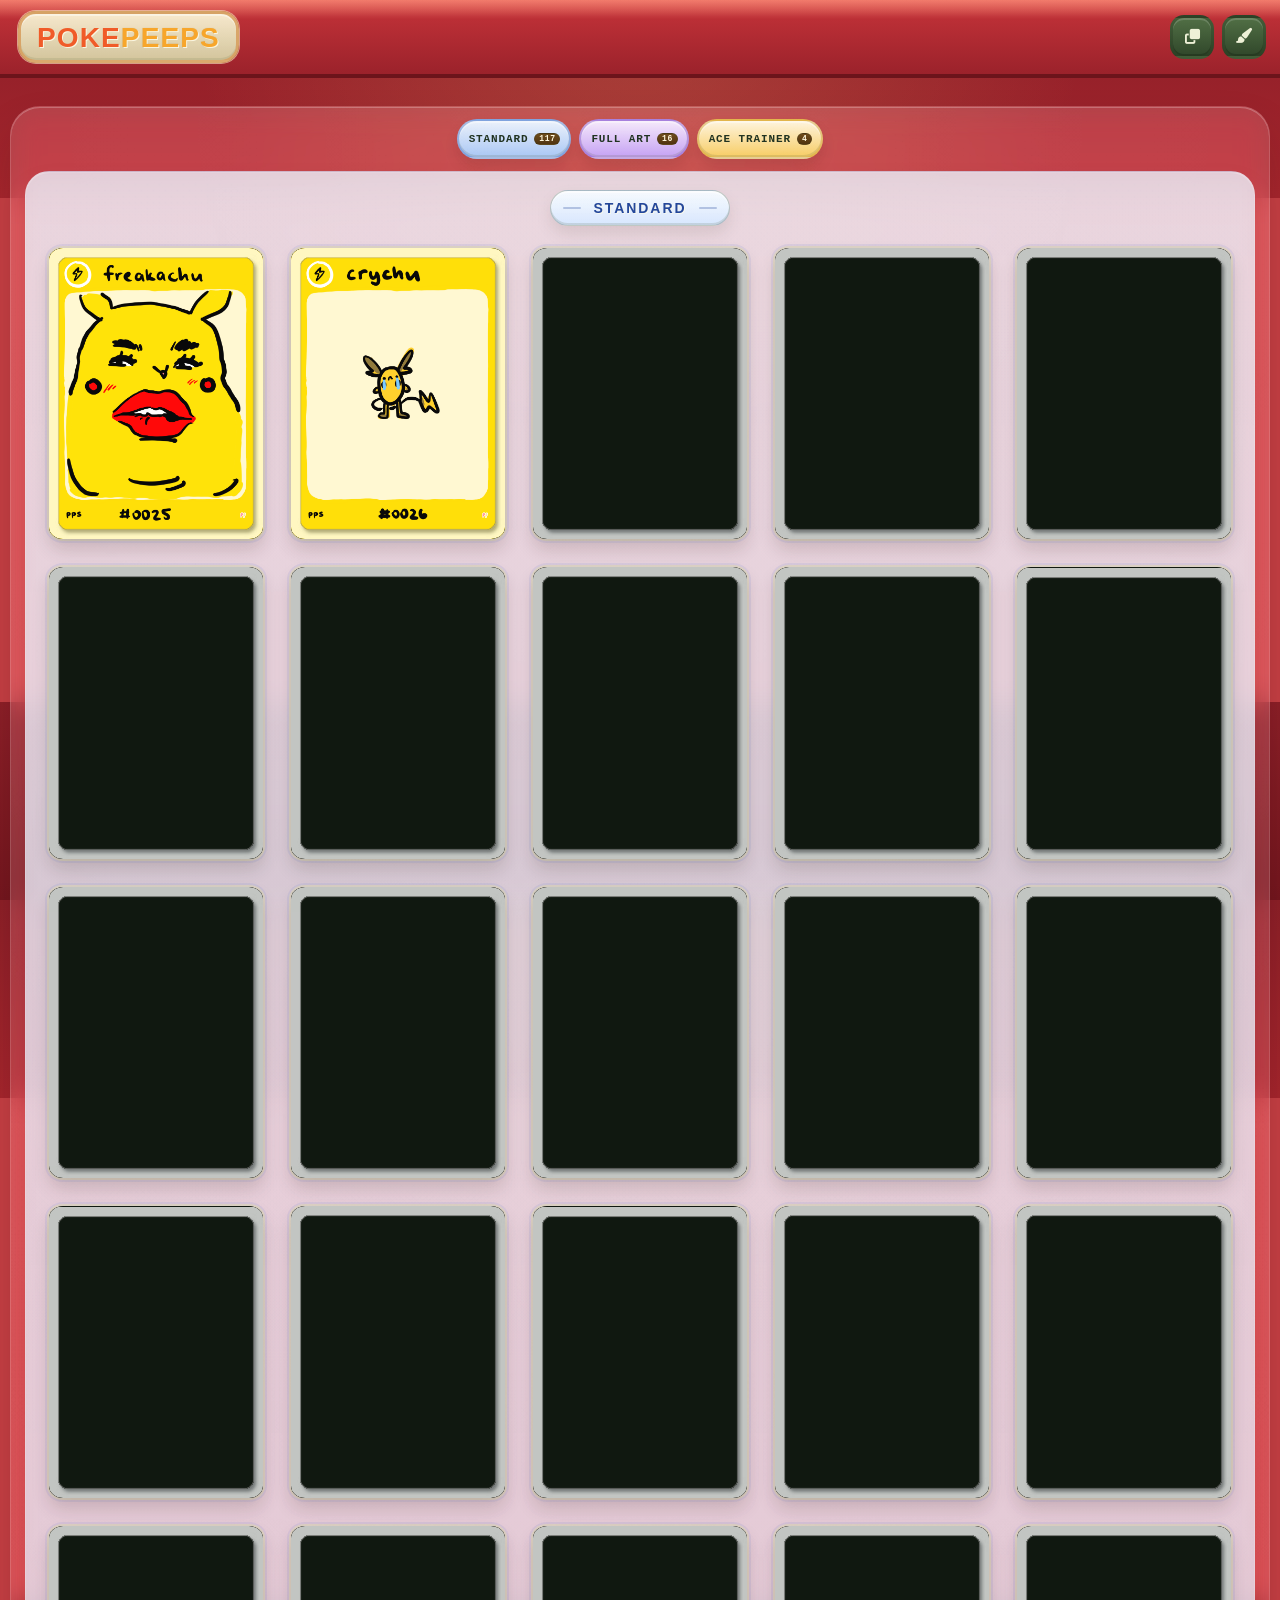
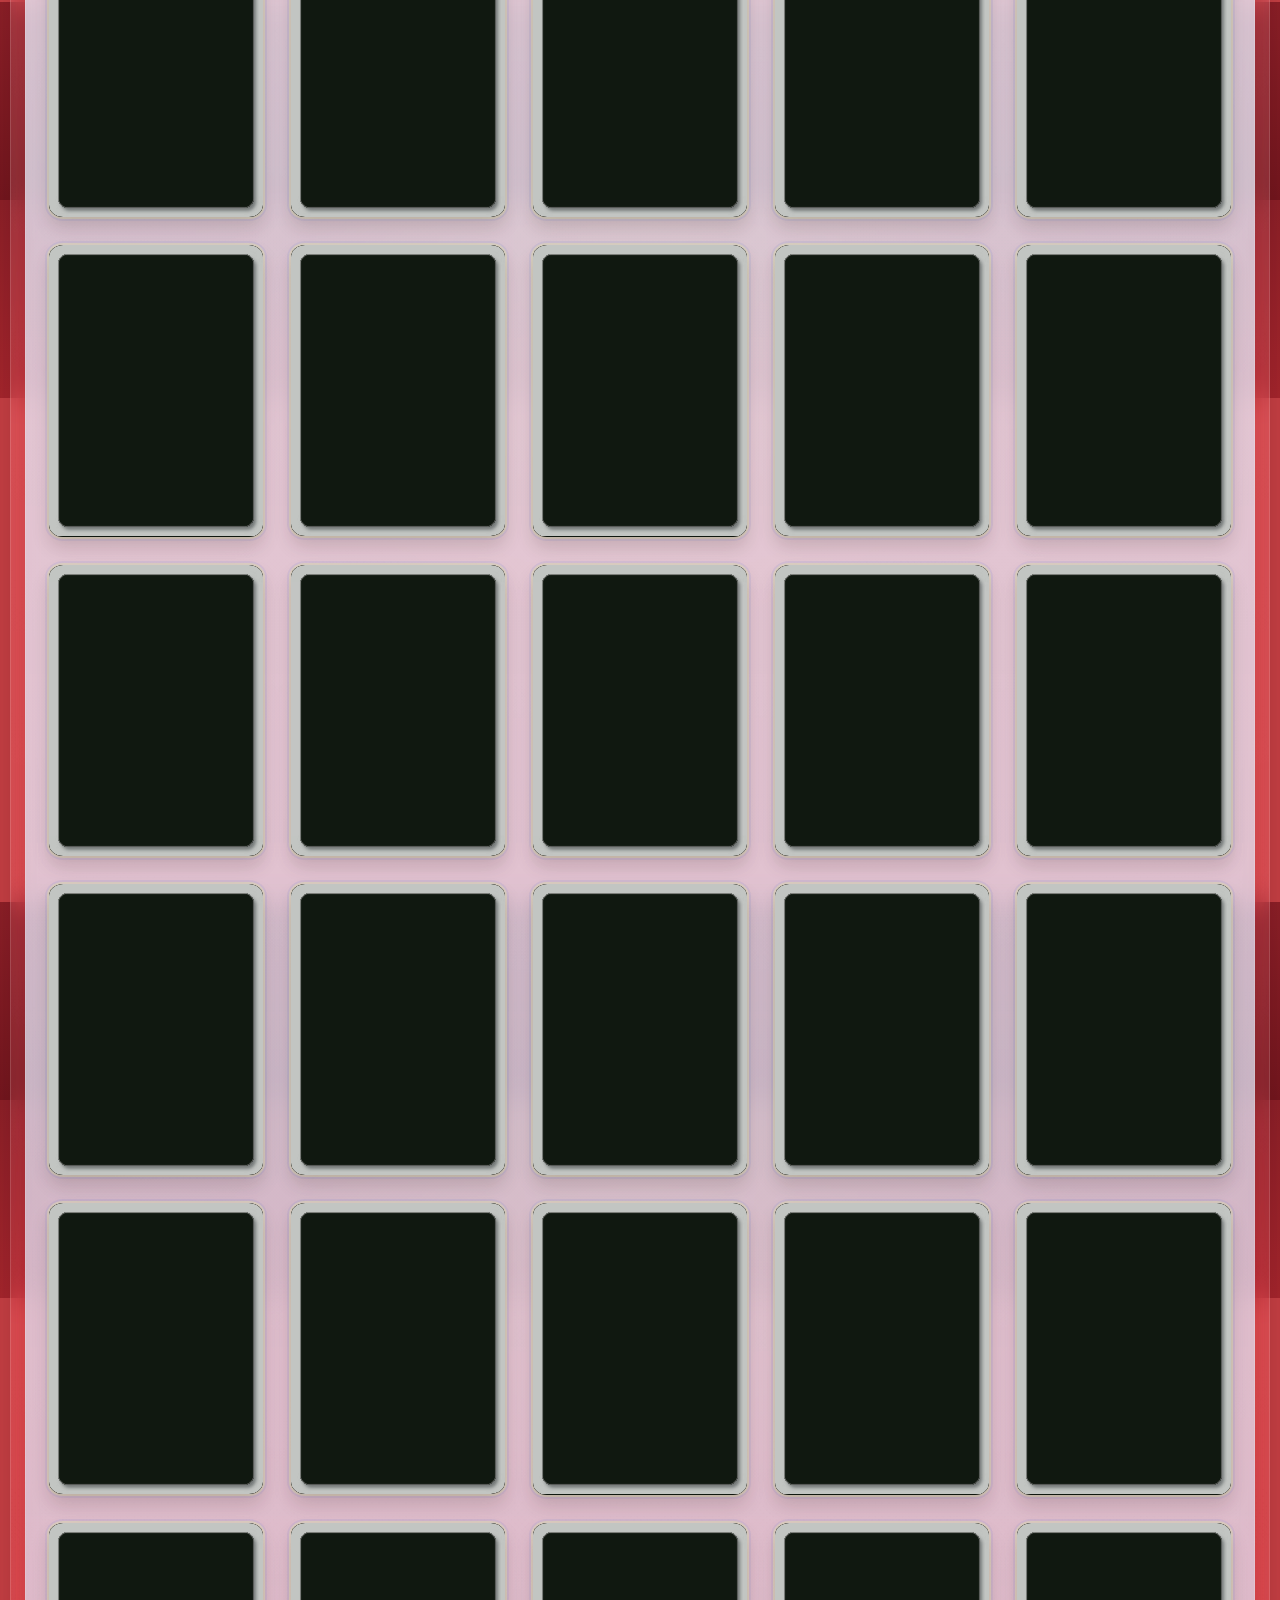
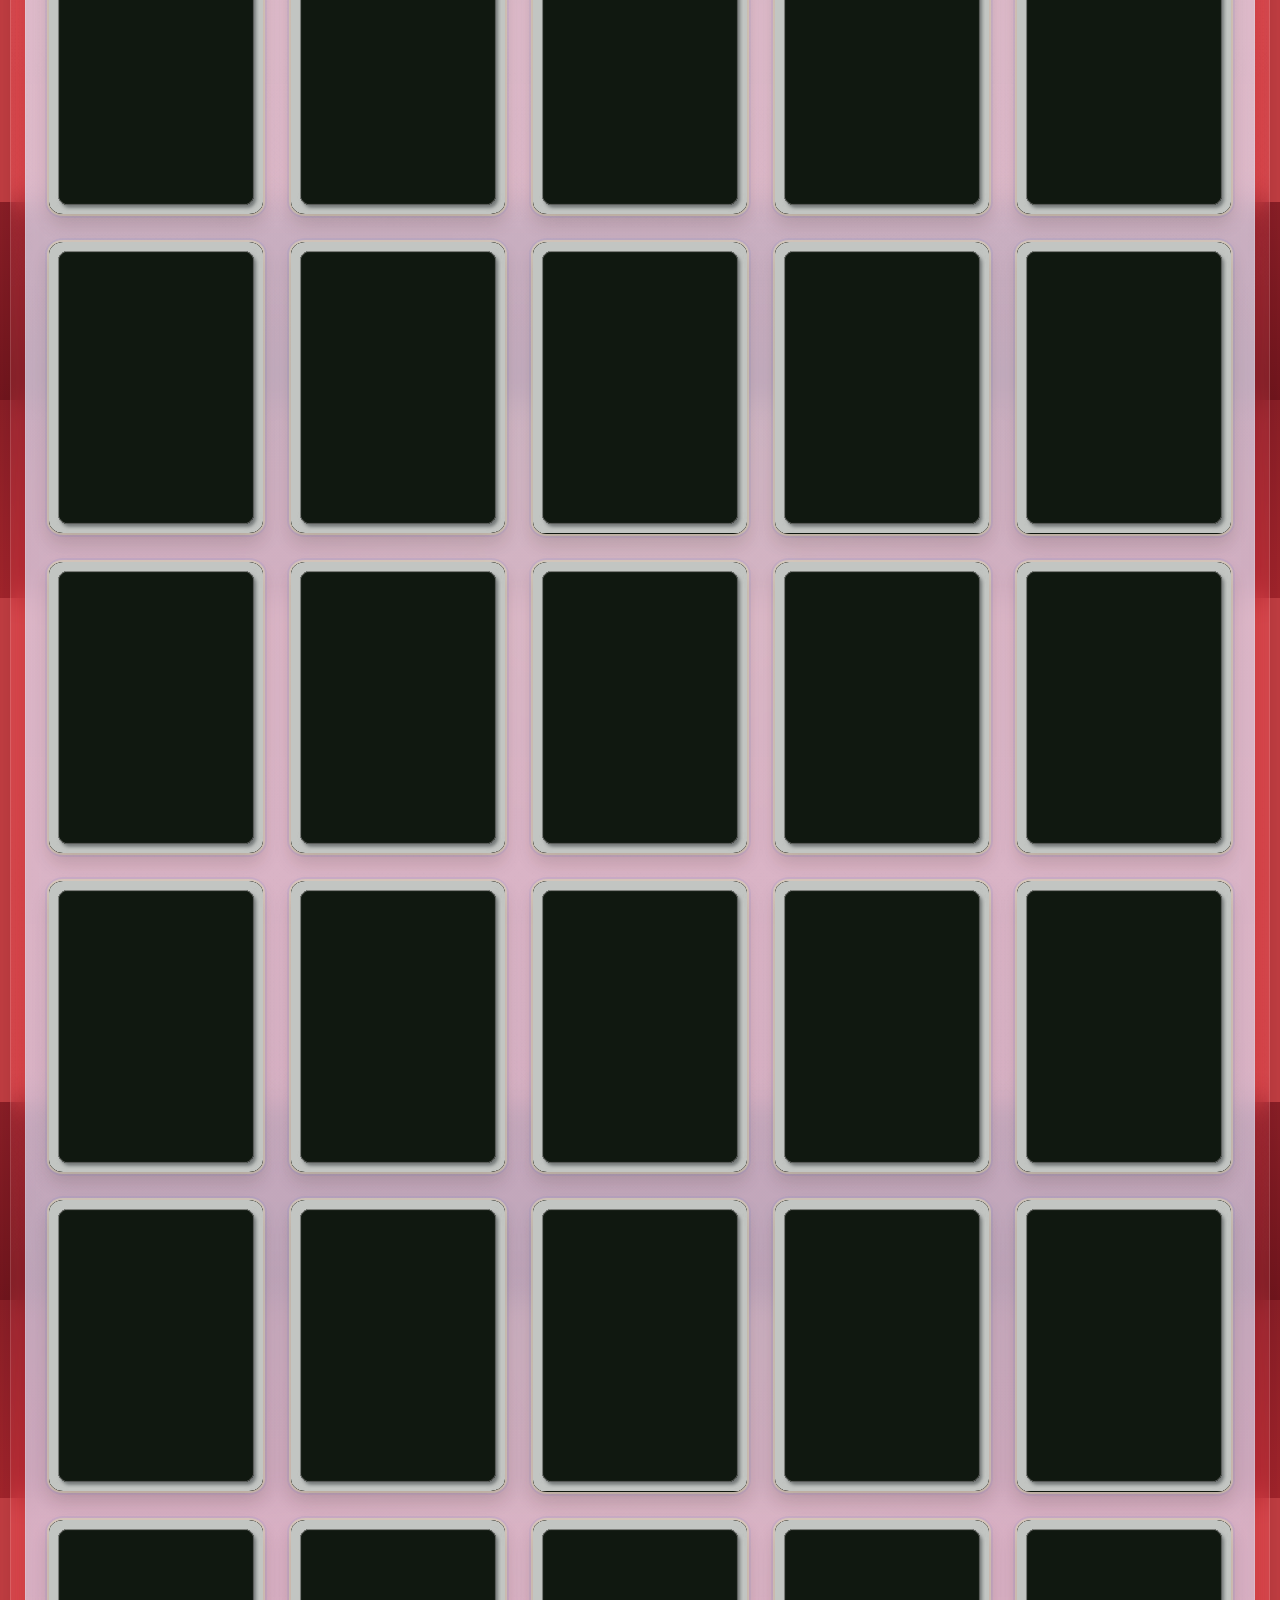
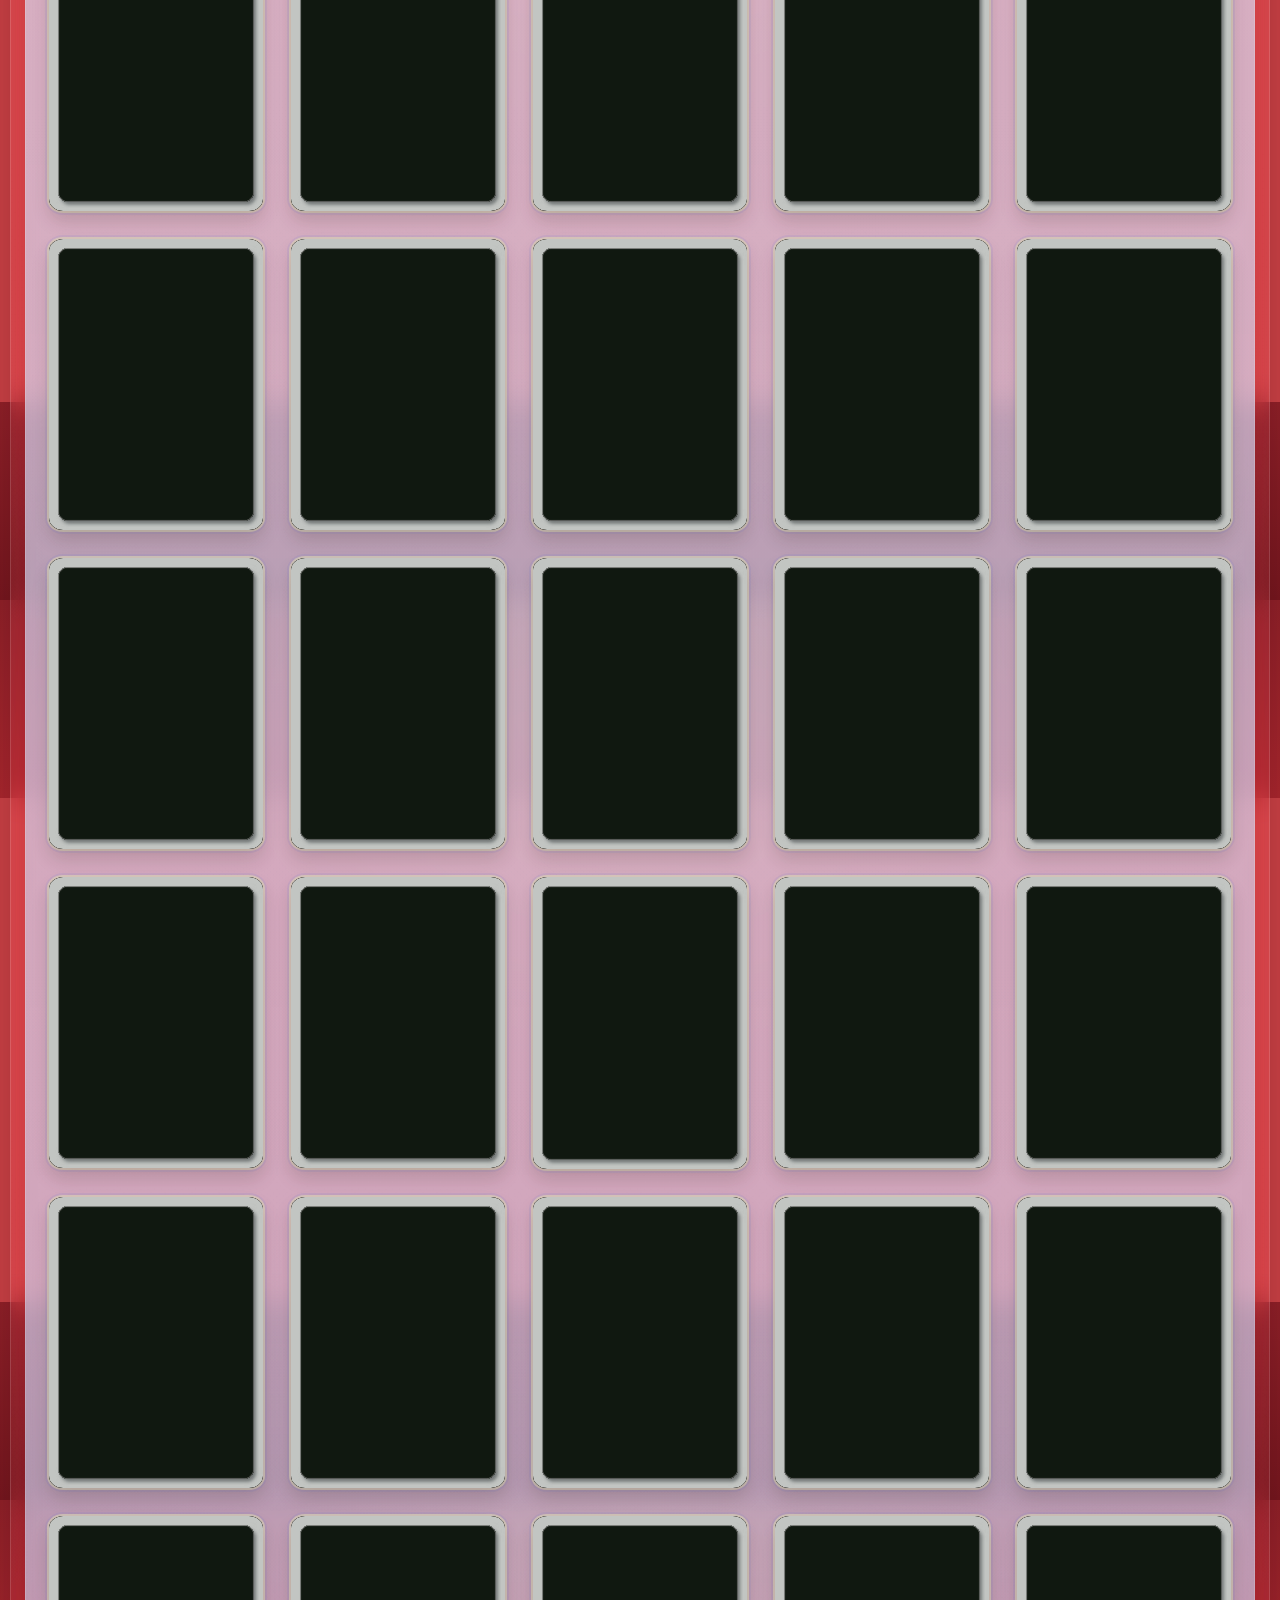
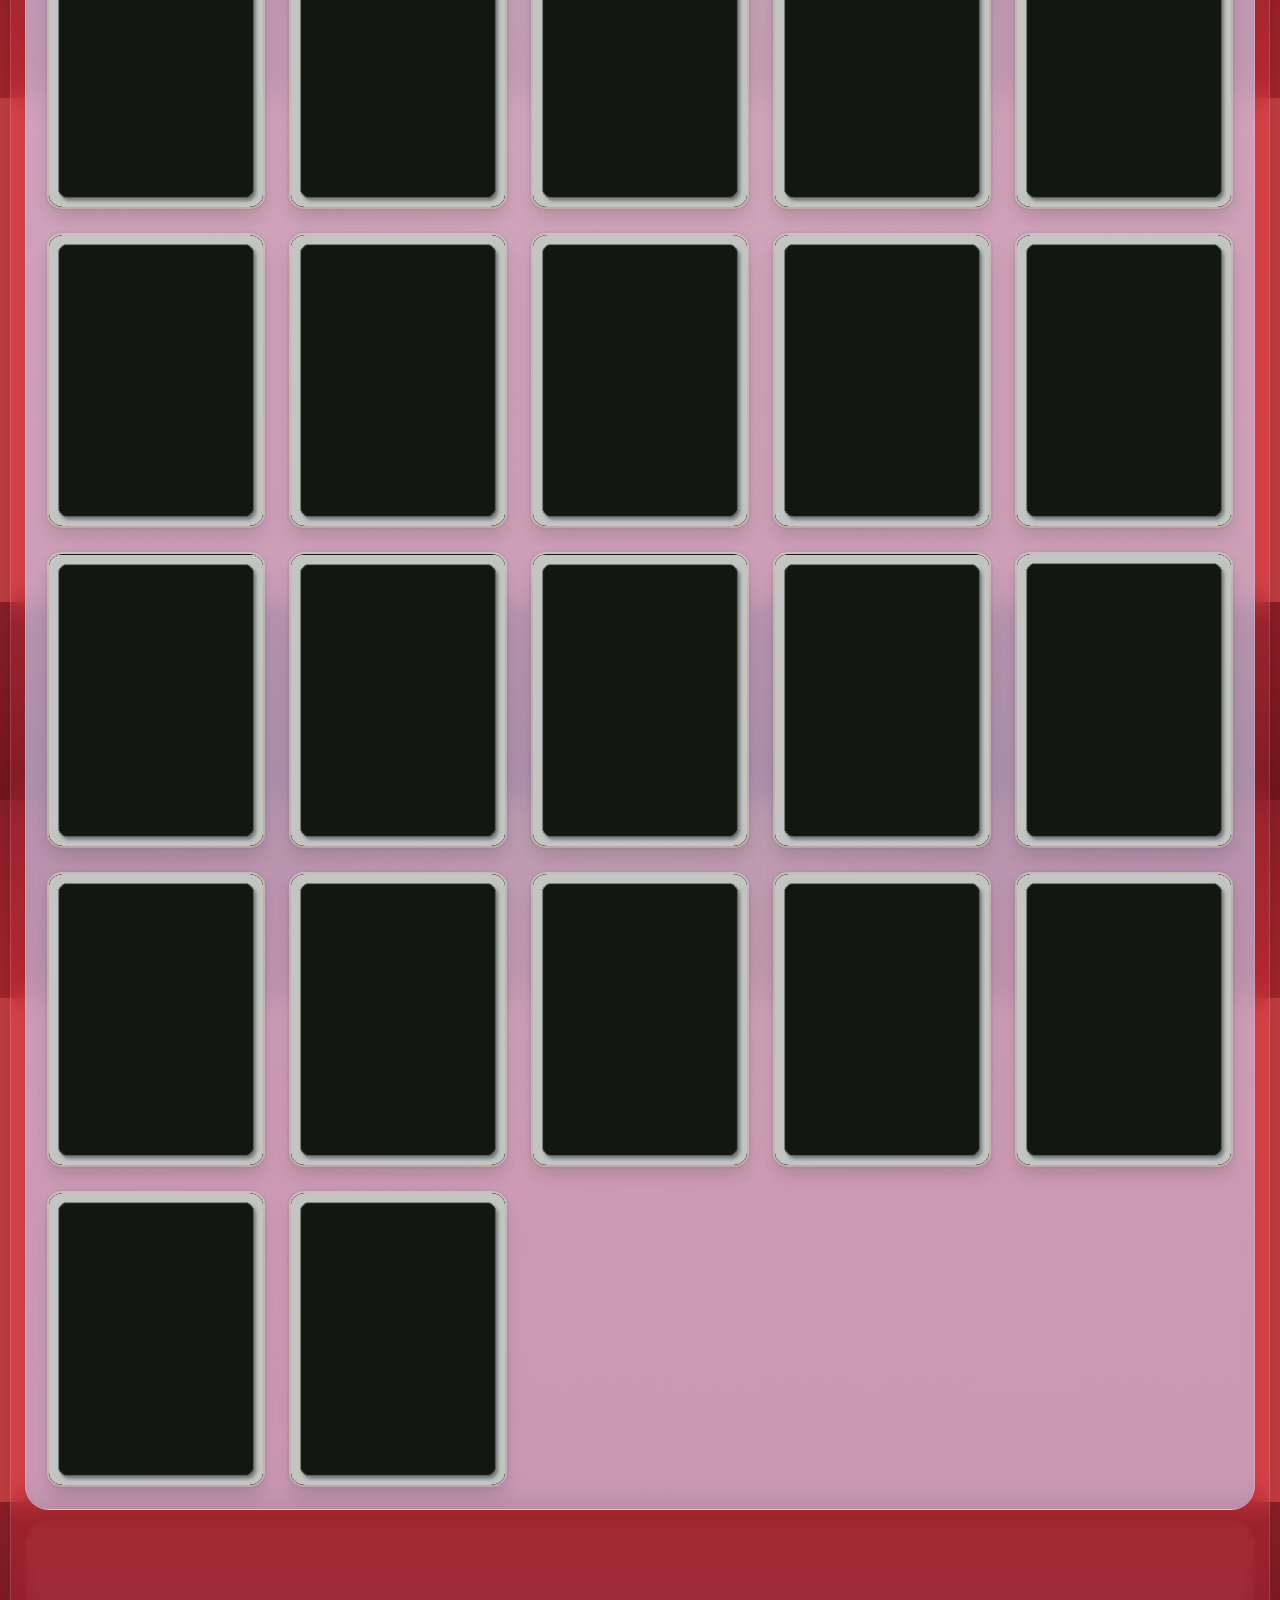
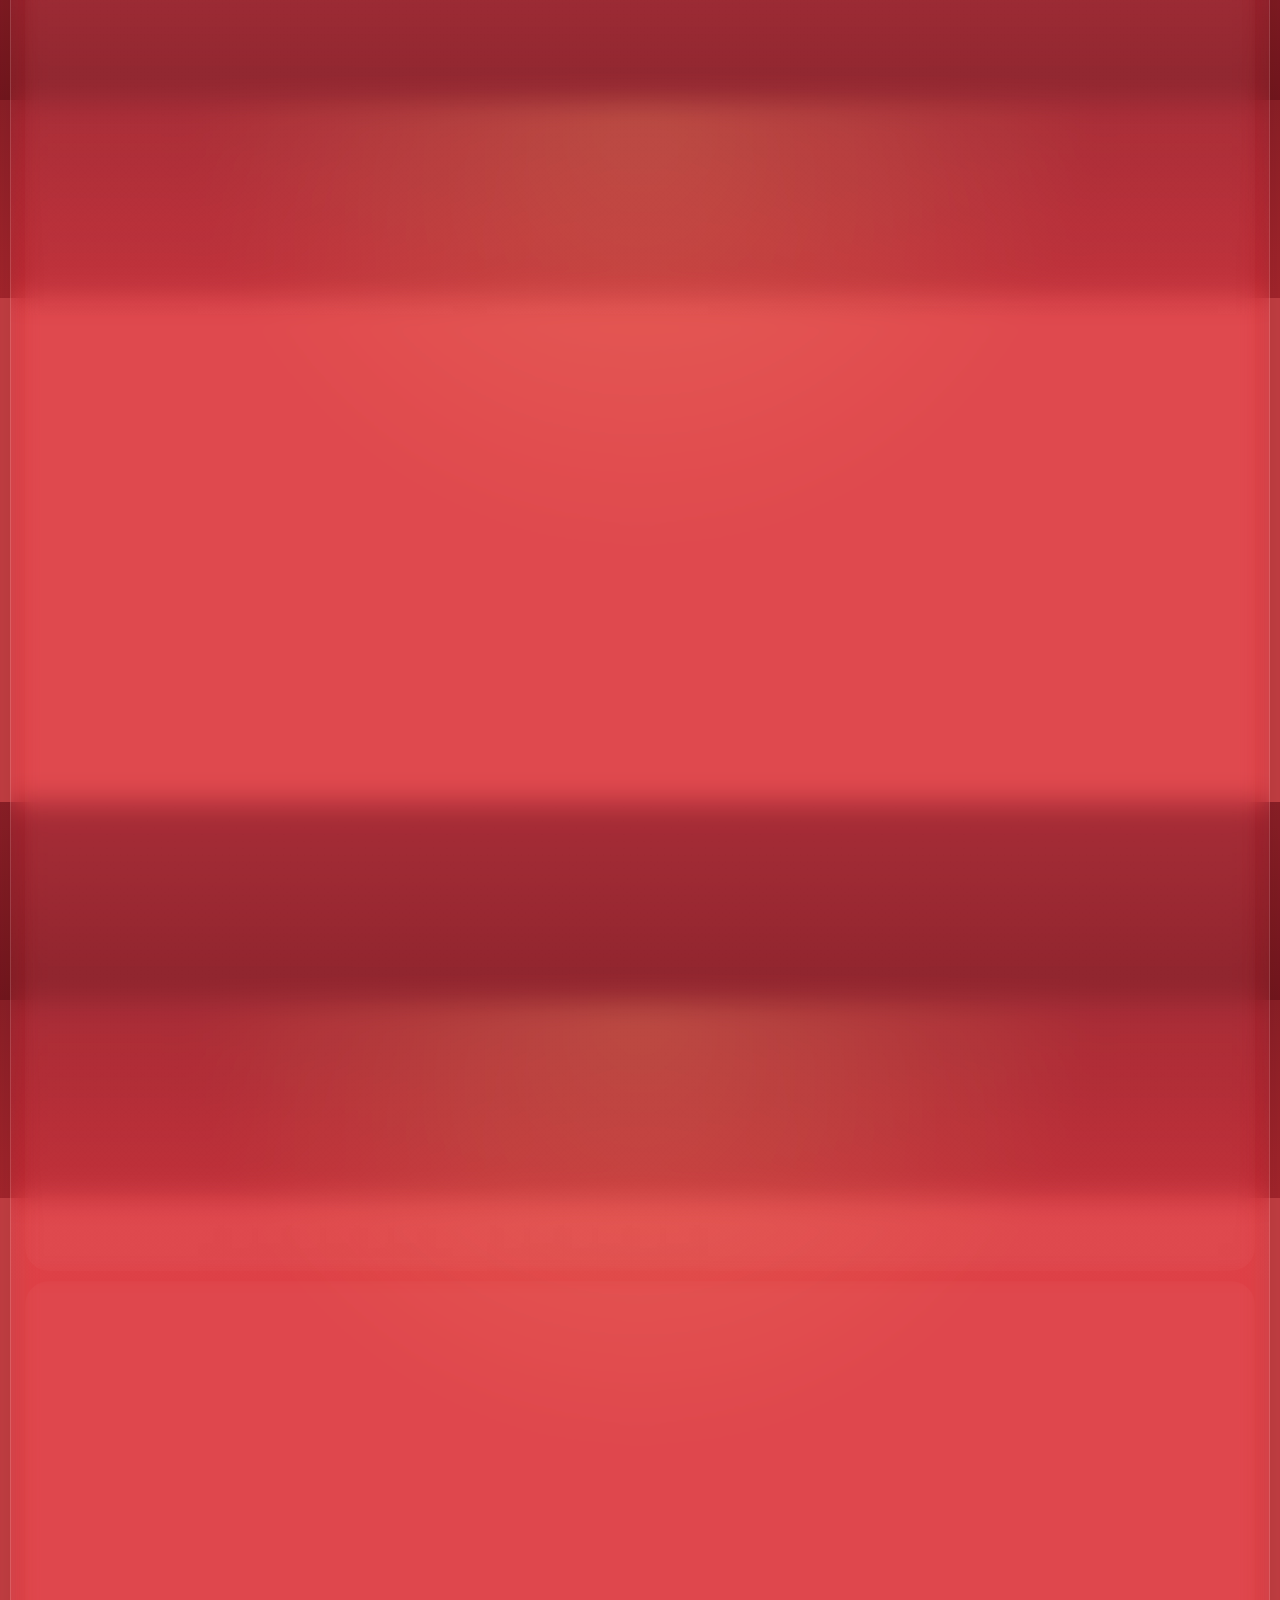
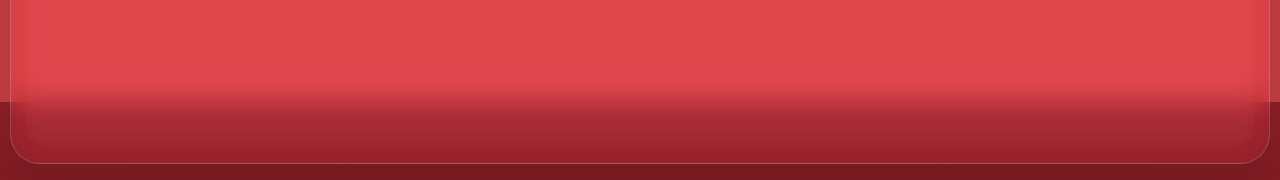
==== commit 30162b9f: "feat: update UI" ====
--- a/gallery.html
+++ b/gallery.html
@@ -4,91 +4,73 @@
   <meta charset="UTF-8">
   <meta name="viewport" content="width=device-width, initial-scale=1, viewport-fit=cover">
   <title>Pokepeeps</title>
-  <link rel="icon" href="assets/images/favicon.svg" type="image/svg+xml">
-  <link rel="stylesheet" href="styles.css?v=20260527-gallery-grid">
+  <link rel="icon" href="assets/images/logo.png" type="image/png">
+  <link rel="stylesheet" href="https://cdnjs.cloudflare.com/ajax/libs/font-awesome/6.5.2/css/all.min.css" referrerpolicy="no-referrer">
+  <link rel="stylesheet" href="styles.css?v=20260530-set-background-theme">
 </head>
-<body class="gallery-page">
-<div class="page-container">
-  <div class="page-frame">
-    <div class="toolbar">
-      <div class="toolbar-frame">
-        <div class="toolbar-brand">
-          <div class="toolbar-title" id="toolbar-title" aria-label="Advanced settings">
-            <strong>Pokepeeps</strong>
-            <span class="toolbar-subtitle">Field Terminal Archive</span>
-          </div>
+<body>
+<div class="top-menu-bar">
+  <div class="top-menu-logo desktop-only" id="top-menu-logo" aria-label="Pokepeeps archive">
+    <span class="top-menu-logo-pill" aria-hidden="true">
+      <span class="top-menu-logo-part top-menu-logo-part-poke">POKE</span>
+      <span class="top-menu-logo-part top-menu-logo-part-peeps">PEEPS</span>
+    </span>
+  </div>
+  <div class="top-menu-logo mobile-only" aria-label="Pokepeeps">
+    <span class="top-menu-logo-pill" aria-hidden="true">
+      <span class="top-menu-logo-part top-menu-logo-part-poke">POKE</span>
+      <span class="top-menu-logo-part top-menu-logo-part-peeps">PEEPS</span>
+    </span>
+  </div>
+  <div class="top-menu-actions">
+    <div class="filter-cluster" id="filter-cluster">
+      <div class="dropdown filter-cluster-option" data-dropdown="set">
+        <div class="filter-cluster-option-shell">
+          <button
+            id="set-toggle"
+            class="filter-option-toggle primary-menu-button"
+            type="button"
+            aria-haspopup="menu"
+            aria-expanded="false"
+            aria-label="Open set filter"
+          >
+            <i class="fa-solid fa-clone filter-option-icon filter-option-icon-set" aria-hidden="true"></i>
+          </button>
         </div>
-
-        <div class="toolbar-rows">
-          <div class="toolbar-top">
-            <div class="toolbar-top-controls">
-            </div>
-          </div>
-
-          <div class="toolbar-middle">
-            <div class="toolbar-filter-row">
-              <span class="toolbar-row-label">Filter</span>
-              <div class="dropdown" data-dropdown="set">
-                <button id="set-toggle" class="dropdown-toggle" type="button" aria-haspopup="menu" aria-expanded="false">
-                  <span class="dropdown-label">Set</span>
-                  <span class="dropdown-value" id="set-value">All</span>
-                </button>
-                <div class="dropdown-menu" id="set-menu" role="menu" aria-label="Set"></div>
-              </div>
-
-              <div class="dropdown" data-dropdown="artist">
-                <button id="artist-toggle" class="dropdown-toggle" type="button" aria-haspopup="menu" aria-expanded="false">
-                  <span class="dropdown-label">Artist</span>
-                  <span class="dropdown-value" id="artist-value">All</span>
-                </button>
-                <div class="dropdown-menu" id="artist-menu" role="menu" aria-label="Artist">
-                  <button type="button" data-artist="all">All</button>
-                  <button type="button" data-artist="base">Base PP</button>
-                </div>
-              </div>
-            </div>
-
-            <div class="toolbar-search-row">
-              <div class="search-field">
-                <input id="search-input" type="search" placeholder="Search cards...">
-                <button id="search-clear" type="button" hidden>Clear</button>
-              </div>
-              <span id="card-count">0 cards</span>
-            </div>
-          </div>
+        <div class="dropdown-menu" id="set-menu" role="menu" aria-label="Set"></div>
+      </div>
+      <div class="dropdown filter-cluster-option" data-dropdown="artist">
+        <div class="filter-cluster-option-shell">
+          <button
+            id="artist-toggle"
+            class="filter-option-toggle primary-menu-button"
+            type="button"
+            aria-haspopup="menu"
+            aria-expanded="false"
+            aria-label="Open artist filter"
+          >
+            <i class="fa-solid fa-paintbrush filter-option-icon filter-option-icon-artist" aria-hidden="true"></i>
+          </button>
         </div>
-      </div>
-    </div>
-
-    <div id="grid">
-      <div class="grid-frame">
+        <div class="dropdown-menu" id="artist-menu" role="menu" aria-label="Artist"></div>
       </div>
     </div>
   </div>
 </div>
 
+<div class="page-container">
+  <div id="set-package-banner" class="set-package-banner" hidden aria-hidden="true">
+    <img id="set-package-banner-image" alt="">
+  </div>
+  <div id="section-pills" class="section-pills" role="toolbar" aria-label="Card sections" hidden></div>
+  <div id="gallery">
+  </div>
+</div>
+
 <div id="theatre-modal" class="theatre-modal" hidden>
   <div class="theatre-modal-backdrop" data-theatre-close></div>
   <div class="theatre-modal-panel" role="dialog" aria-modal="true" aria-label="Card viewer">
     <div id="theatre-modal-content"></div>
-  </div>
-</div>
-
-<div id="card-size-modal" class="card-size-modal" hidden>
-  <div class="card-size-modal-backdrop" data-card-size-close></div>
-  <div class="card-size-modal-panel" role="dialog" aria-modal="true" aria-labelledby="card-size-modal-title">
-    <div class="card-size-modal-title" id="card-size-modal-title">Card sizing</div>
-    <div class="card-size-modal-options" id="card-size-options"></div>
-    <button type="button" class="card-size-modal-close" data-card-size-close>Close</button>
-  </div>
-</div>
-
-<div id="sort-modal" class="card-size-modal" hidden>
-  <div class="card-size-modal-backdrop" data-sort-close></div>
-  <div class="card-size-modal-panel" role="dialog" aria-modal="true" aria-labelledby="sort-modal-title">
-    <div class="card-size-modal-title" id="sort-modal-title">Sort</div>
-    <div class="card-size-modal-options" id="sort-options"></div>
-    <button type="button" class="card-size-modal-close" data-sort-close>Close</button>
   </div>
 </div>
 
@@ -105,10 +87,6 @@
   EXPORT_WIDTH,
   FRAME_FILE,
   ENV,
-  GITHUB_PAGES_HIDDEN_SETS,
-  SIZE_LABELS,
-  SIZE_OPTIONS,
-  SORT_LABELS,
   STORAGE_KEY,
 } from './assets/js/gallery-config.js';
 import { loadGalleryData } from './assets/js/gallery-data.js';
@@ -120,18 +98,29 @@
 let currentCardRows = 'default';
 let setFilter = ALL_SETS_VALUE;
 let artistFilter = 'all';
-let searchText = '';
 let randomSeed = Math.random();
 let imageItems = [];
 let pokemonNameToDex = {};
-let setOptions = [];
-let artistOptions = [];
 let theatreIndex = 0;
 let theatreItems = [];
 let openDropdown = null;
 const GALLERY_BASE_CARD_WIDTH = 265;
 const GALLERY_CARD_FRAME_EXTRA = 12;
 const MOBILE_LAYOUT_QUERY = '(max-width: 760px)';
+const VISIBLE_SET_VALUES = ['SET_1_PPS', 'SET_2_SBS'];
+const SET_MENU_LABELS = {
+  [ALL_SETS_VALUE]: 'ALL',
+  SET_1_PPS: 'Set 1. Pokepeeps Start!',
+  SET_2_SBS: 'Set 2. Serious Business'
+};
+const SET_PACKAGE_IMAGES = {
+  SET_1_PPS: 'assets/images/set-packages/SET_1_PPS.PNG',
+  SET_2_SBS: 'assets/images/set-packages/SET_2_SBS.PNG'
+};
+const ARTIST_MENU_LABELS = {
+  all: 'ALL',
+  base: 'BASE PP'
+};
 
 function isMobileLayout() {
   return window.matchMedia(MOBILE_LAYOUT_QUERY).matches;
@@ -144,6 +133,16 @@
     setFilter,
     artistFilter
   }));
+}
+
+function loadSettings() {
+  try {
+    const settings = JSON.parse(localStorage.getItem(STORAGE_KEY));
+    if (!settings) return;
+
+    setFilter = settings.setFilter || ALL_SETS_VALUE;
+    artistFilter = settings.artistFilter || 'all';
+  } catch {}
 }
 
 function normalizeSortMode(mode) {
@@ -155,40 +154,163 @@
   return 'type';
 }
 
-function loadSettings() {
-  try {
-    const settings = JSON.parse(localStorage.getItem(STORAGE_KEY));
-    if (!settings) return;
-
-    setFilter = settings.setFilter || ALL_SETS_VALUE;
-    artistFilter = settings.artistFilter === 'guest' ? 'all' : (settings.artistFilter || 'all');
-  } catch {}
-}
-
-function getArtistLabel(value) {
-  if (value === 'all') return 'All';
-  if (value === 'base') return 'Base PP';
-  return value;
-}
-
-function isBaseArtistTag(value) {
-  return normalizeTagToken(value) === 'BASE PP';
-}
-
-function updateSearchClearButton() {
-  const clearButton = document.getElementById('search-clear');
-  if (!clearButton) return;
-  clearButton.hidden = !searchText.trim();
-}
-
-function applyGalleryLayoutSettings() {
-  document.body.dataset.cardScale = '1';
-  document.documentElement.style.setProperty('--card-scale', '1');
+function getSetMenuLabel(value) {
+  if (Object.prototype.hasOwnProperty.call(SET_MENU_LABELS, value)) {
+    return SET_MENU_LABELS[value];
+  }
+
+  return value || SET_MENU_LABELS[ALL_SETS_VALUE];
+}
+
+function getArtistMenuLabel(value) {
+  if (Object.prototype.hasOwnProperty.call(ARTIST_MENU_LABELS, value)) {
+    return ARTIST_MENU_LABELS[value];
+  }
+
+  return value || ARTIST_MENU_LABELS.all;
+}
+
+function normalizeArtistValue(value) {
+  return String(value || '').trim() || 'BASE PP';
+}
+
+function buildArtistOptions() {
+  const artists = Array.from(new Set(
+    imageItems
+      .map(item => normalizeArtistValue(item.guestArtist))
+      .filter(Boolean)
+  )).sort((a, b) => a.localeCompare(b, undefined, {
+    numeric: true,
+    sensitivity: 'base'
+  }));
+
+  return [
+    { value: 'all', label: ARTIST_MENU_LABELS.all },
+    { value: 'base', label: ARTIST_MENU_LABELS.base },
+    ...artists
+      .filter(name => name !== 'BASE PP')
+      .map(name => ({ value: name, label: name }))
+  ];
+}
+
+function isValidArtistFilter(value) {
+  return value === 'all' || value === 'base' || buildArtistOptions().some(option => option.value === value);
+}
+
+function syncSetTheme() {
+  document.documentElement.dataset.setFilter = setFilter;
+}
+
+function renderSetPackageBanner() {
+  const banner = document.getElementById('set-package-banner');
+  const bannerImage = document.getElementById('set-package-banner-image');
+  const src = SET_PACKAGE_IMAGES[setFilter];
+
+  if (!banner || !bannerImage || !src) {
+    if (banner) {
+      banner.hidden = true;
+      banner.setAttribute('aria-hidden', 'true');
+    }
+    return;
+  }
+
+  bannerImage.src = src;
+  bannerImage.alt = getSetMenuLabel(setFilter);
+  banner.hidden = false;
+  banner.setAttribute('aria-hidden', 'false');
+}
+
+function updateTopMenuMetrics() {
+  const topMenuBar = document.querySelector('.top-menu-bar');
+  if (!topMenuBar) return;
+  document.documentElement.style.setProperty('--top-menu-bar-height', `${topMenuBar.offsetHeight}px`);
+}
+
+function measureTextWidth(text, font) {
+  const canvas = measureTextWidth.canvas || (measureTextWidth.canvas = document.createElement('canvas'));
+  const context = canvas.getContext('2d');
+  if (!context) return 0;
+  context.font = font;
+  return context.measureText(text).width;
+}
+
+function updateDropdownWidths() {
+  document.querySelectorAll('.dropdown').forEach(wrapper => {
+    if (wrapper.classList.contains('filter-cluster-option')) return;
+
+    const toggle = wrapper.querySelector('.dropdown-toggle');
+    const menu = wrapper.querySelector('.dropdown-menu');
+    if (!toggle || !menu) return;
+
+    const style = window.getComputedStyle(toggle);
+    const font = `${style.fontWeight} ${style.fontSize} ${style.fontFamily}`;
+    const horizontalPadding = parseFloat(style.paddingLeft) + parseFloat(style.paddingRight);
+    const arrowSpace = 38;
+
+    const labelText = Array.from(toggle.querySelectorAll('.dropdown-label, .dropdown-value'))
+      .map(node => node.textContent?.trim() || '')
+      .filter(Boolean)
+      .join(' ');
+
+    const menuItems = Array.from(menu.querySelectorAll('button'))
+      .map(button => button.textContent?.trim() || '')
+      .filter(Boolean);
+
+    const widestText = Math.max(
+      measureTextWidth(labelText, font),
+      ...menuItems.map(text => measureTextWidth(text, font))
+    );
+
+    const width = Math.ceil(widestText + horizontalPadding + arrowSpace);
+    wrapper.style.setProperty('--dropdown-width', `${width}px`);
+  });
+}
+
+function openMenu(name) {
+  if (openDropdown && openDropdown !== name) {
+    closeMenu(openDropdown);
+  }
+
+  const wrapper = document.querySelector(`[data-dropdown="${name}"]`);
+  if (!wrapper) return;
+
+  wrapper.classList.add('open');
+  wrapper.querySelector('.filter-option-toggle')?.setAttribute('aria-expanded', 'true');
+  openDropdown = name;
+
+  const menu = wrapper.querySelector('.dropdown-menu');
+  const button = wrapper.querySelector('.filter-option-toggle');
+  if (menu && button) {
+    positionFilterMenu(menu, button);
+  }
+}
+
+function closeMenu(name) {
+  const wrapper = document.querySelector(`[data-dropdown="${name}"]`);
+  if (!wrapper) return;
+
+  wrapper.classList.remove('open');
+  wrapper.querySelector('.filter-option-toggle')?.setAttribute('aria-expanded', 'false');
+
+  if (openDropdown === name) {
+    openDropdown = null;
+  }
+}
+
+function toggleMenu(name) {
+  const wrapper = document.querySelector(`[data-dropdown="${name}"]`);
+  if (!wrapper) return;
+
+  if (wrapper.classList.contains('open')) {
+    closeMenu(name);
+  } else {
+    openMenu(name);
+  }
 }
 
 function updateGalleryLayout() {
-  const grid = document.getElementById('grid');
-  if (!grid) return;
+  const gallery = document.getElementById('gallery');
+  if (!gallery) return;
 
   const gapRaw = getComputedStyle(document.documentElement).getPropertyValue('--grid-gap');
   const gap = Number.parseFloat(gapRaw) || 20;
@@ -197,7 +319,7 @@
   const autoCardWidth = Math.max(1, Math.floor(baseCardWidth * GALLERY_AUTO_COLUMN_SNAP_FACTOR));
   const isWideViewport = window.innerWidth >= GALLERY_DYNAMIC_COLUMN_BREAKPOINT;
 
-  grid.querySelectorAll('.grid-frame, .grid-section-items').forEach(container => {
+  gallery.querySelectorAll('.gallery-section-items').forEach(container => {
     const style = getComputedStyle(container);
     const paddingLeft = Number.parseFloat(style.paddingLeft) || 0;
     const paddingRight = Number.parseFloat(style.paddingRight) || 0;
@@ -377,46 +499,6 @@
   };
 }
 
-function normalizePokemonQuery(value) {
-  return String(value || '')
-    .trim()
-    .toLowerCase()
-    .replace(/[^a-z0-9]+/g, '-')
-    .replace(/-+/g, '-')
-    .replace(/^-|-$/g, '');
-}
-
-function getPokemonDexesForQuery(query) {
-  const normalized = normalizePokemonQuery(query);
-  if (!normalized) return [];
-
-  if (Object.prototype.hasOwnProperty.call(pokemonNameToDex, normalized)) {
-    return Array.isArray(pokemonNameToDex[normalized])
-      ? pokemonNameToDex[normalized]
-      : [pokemonNameToDex[normalized]];
-  }
-
-  const matches = Object.entries(pokemonNameToDex)
-    .flatMap(([name, dex]) => {
-      const dexes = Array.isArray(dex) ? dex : [dex];
-
-      return dexes.map(value => ({
-        name,
-        dex: value,
-        score:
-          name === normalized ? 3 :
-          name.startsWith(normalized) ? 2 :
-          name.includes(normalized) ? 1 :
-          0
-      }));
-    })
-    .filter(entry => entry.score > 0)
-    .sort((a, b) => b.score - a.score || a.name.length - b.name.length)
-    .map(entry => entry.dex);
-
-  return Array.from(new Set(matches));
-}
-
 function seededRandom(str) {
   let hash = 0;
   const input = str + randomSeed;
@@ -435,14 +517,6 @@
 
 function getSortLabel(mode) {
   return SORT_LABELS[mode] || SORT_LABELS.type;
-}
-
-function getSizeLabel(size) {
-  return SIZE_LABELS[size] || SIZE_LABELS.default;
-}
-
-function normalizeSize(size) {
-  return Object.prototype.hasOwnProperty.call(SIZE_LABELS, size) ? size : 'default';
 }
 
 function compareSetOrder(a, b) {
@@ -512,44 +586,6 @@
   }
 }
 
-function measureTextWidth(text, font) {
-  const canvas = measureTextWidth.canvas || (measureTextWidth.canvas = document.createElement('canvas'));
-  const context = canvas.getContext('2d');
-  if (!context) return 0;
-  context.font = font;
-  return context.measureText(text).width;
-}
-
-function updateDropdownWidths() {
-  document.querySelectorAll('.dropdown').forEach(wrapper => {
-    const toggle = wrapper.querySelector('.dropdown-toggle');
-    const menu = wrapper.querySelector('.dropdown-menu');
-    if (!toggle || !menu) return;
-
-    const style = window.getComputedStyle(toggle);
-    const font = `${style.fontWeight} ${style.fontSize} ${style.fontFamily}`;
-    const horizontalPadding = parseFloat(style.paddingLeft) + parseFloat(style.paddingRight);
-    const arrowSpace = 38;
-
-    const labelText = Array.from(toggle.querySelectorAll('.dropdown-label, .dropdown-value'))
-      .map(node => node.textContent?.trim() || '')
-      .filter(Boolean)
-      .join(' ');
-
-    const menuItems = Array.from(menu.querySelectorAll('button'))
-      .map(button => button.textContent?.trim() || '')
-      .filter(Boolean);
-
-    const widestText = Math.max(
-      measureTextWidth(labelText, font),
-      ...menuItems.map(text => measureTextWidth(text, font))
-    );
-
-    const width = Math.ceil(widestText + horizontalPadding + arrowSpace);
-    wrapper.style.setProperty('--dropdown-width', `${width}px`);
-  });
-}
-
 function isRandomSort() {
   return sortMode === 'random';
 }
@@ -562,53 +598,12 @@
   }
 
   renderImages();
-}
-
-function setSize(size) {
-  currentCardRows = normalizeSize(size);
-  renderImages();
-}
-
-function openMenu(name) {
-  if (openDropdown && openDropdown !== name) {
-    closeMenu(openDropdown);
-  }
-
-  const wrapper = document.querySelector(`[data-dropdown="${name}"]`);
-  if (!wrapper) return;
-
-  wrapper.classList.add('open');
-  wrapper.querySelector('.dropdown-toggle')?.setAttribute('aria-expanded', 'true');
-  openDropdown = name;
-}
-
-function closeMenu(name) {
-  const wrapper = document.querySelector(`[data-dropdown="${name}"]`);
-  if (!wrapper) return;
-
-  wrapper.classList.remove('open');
-  wrapper.querySelector('.dropdown-toggle')?.setAttribute('aria-expanded', 'false');
-
-  if (openDropdown === name) {
-    openDropdown = null;
-  }
-}
-
-function toggleMenu(name) {
-  const wrapper = document.querySelector(`[data-dropdown="${name}"]`);
-  if (!wrapper) return;
-
-  if (wrapper.classList.contains('open')) {
-    closeMenu(name);
-  } else {
-    openMenu(name);
-  }
 }
 
 function closeAllMenus() {
   document.querySelectorAll('.dropdown.open').forEach(dropdown => {
     dropdown.classList.remove('open');
-    dropdown.querySelector('.dropdown-toggle')?.setAttribute('aria-expanded', 'false');
+    dropdown.querySelector('.filter-option-toggle')?.setAttribute('aria-expanded', 'false');
   });
 
   closeCardMenu();
@@ -616,6 +611,105 @@
   openDropdown = null;
 }
 
+function updateFilterToggleState() {
+  const setButton = document.getElementById('set-toggle');
+  const artistButton = document.getElementById('artist-toggle');
+  setButton?.classList.toggle('selected', setFilter !== ALL_SETS_VALUE);
+  artistButton?.classList.toggle('selected', artistFilter !== 'all');
+}
+
+function positionFilterMenu(menu, anchor) {
+  const menuWidth = menu.offsetWidth;
+  const menuHeight = menu.offsetHeight;
+  const viewportWidth = window.innerWidth;
+  const viewportHeight = window.innerHeight;
+  const anchorRect = anchor.getBoundingClientRect();
+
+  const left = Math.max(8, Math.min(
+    anchorRect.left,
+    viewportWidth - menuWidth - 8
+  ));
+  const top = Math.max(8, Math.min(
+    anchorRect.bottom + 8,
+    viewportHeight - menuHeight - 8
+  ));
+
+  menu.style.position = 'fixed';
+  menu.style.left = `${left}px`;
+  menu.style.top = `${top}px`;
+}
+
+function renderSetMenu() {
+  const menu = document.getElementById('set-menu');
+  if (!menu) return;
+
+  menu.innerHTML = '';
+
+  const allButton = document.createElement('button');
+  allButton.type = 'button';
+  allButton.dataset.set = ALL_SETS_VALUE;
+  allButton.textContent = SET_MENU_LABELS[ALL_SETS_VALUE];
+  allButton.classList.toggle('selected', setFilter === ALL_SETS_VALUE);
+  menu.appendChild(allButton);
+
+  VISIBLE_SET_VALUES.forEach(value => {
+    const button = document.createElement('button');
+    button.type = 'button';
+    button.dataset.set = value;
+    button.textContent = getSetMenuLabel(value);
+    button.classList.toggle('selected', setFilter === value);
+    menu.appendChild(button);
+  });
+
+  updateDropdownWidths();
+  if (menu.closest('.open')) {
+    positionFilterMenu(menu, document.getElementById('set-toggle'));
+  }
+}
+
+function renderArtistMenu() {
+  const menu = document.getElementById('artist-menu');
+  if (!menu) return;
+
+  menu.innerHTML = '';
+
+  buildArtistOptions().forEach(option => {
+    const button = document.createElement('button');
+    button.type = 'button';
+    button.dataset.artist = option.value;
+    button.textContent = option.label;
+    button.classList.toggle('selected', artistFilter === option.value);
+    menu.appendChild(button);
+  });
+
+  updateDropdownWidths();
+  if (menu.closest('.open')) {
+    positionFilterMenu(menu, document.getElementById('artist-toggle'));
+  }
+}
+
+function isValidSetFilter(value) {
+  return value === ALL_SETS_VALUE || VISIBLE_SET_VALUES.includes(value);
+}
+
+function setSetFilter(value) {
+  setFilter = value;
+  saveSettings();
+  updateFilterToggleState();
+  syncSetTheme();
+  renderSetPackageBanner();
+  renderSetMenu();
+  renderImages();
+}
+
+function setArtistFilter(value) {
+  artistFilter = value;
+  saveSettings();
+  updateFilterToggleState();
+  renderArtistMenu();
+  renderImages();
+}
+
 function loadImage(src) {
   return new Promise((resolve, reject) => {
     const img = new Image();
@@ -627,22 +721,15 @@
 }
 
 function getFilteredImages() {
-  const pokemonDexes = getPokemonDexesForQuery(searchText);
-  const search = searchText.toLowerCase();
-  const pokemonDexSet = new Set(pokemonDexes);
-
-  const filtered = imageItems.filter(item =>
-    (
-      item.name.includes(search) ||
-      (pokemonDexSet.size > 0 && pokemonDexSet.has(item.dexNumber))
-    ) &&
-    (setFilter === ALL_SETS_VALUE || item.setKey === setFilter) &&
-    (
-      artistFilter === 'all' ||
-      (artistFilter === 'base' && isBaseArtistTag(item.guestArtist)) ||
-      (artistFilter !== 'all' && artistFilter !== 'base' && item.guestArtist === artistFilter)
-    )
-  );
+  const filtered = imageItems.filter(item => {
+    const matchesSet = setFilter === ALL_SETS_VALUE || item.setKey === setFilter;
+    const itemArtist = normalizeArtistValue(item.guestArtist);
+    const matchesArtist = artistFilter === 'all'
+      || (artistFilter === 'base' && itemArtist === 'BASE PP')
+      || itemArtist === artistFilter;
+
+    return matchesSet && matchesArtist;
+  });
 
   if (isRandomSort()) {
     return filtered.sort(
@@ -666,29 +753,6 @@
   });
 }
 
-function updateToolbarLabels(count) {
-  document.getElementById('card-count').textContent =
-    `${count} / ${imageItems.length} cards`;
-
-  document.getElementById('set-value').textContent = setFilter === ALL_SETS_VALUE
-    ? 'All'
-    : (setOptions.find(option => option.value === setFilter)?.label || 'All');
-
-  document.getElementById('artist-value').textContent = getArtistLabel(artistFilter);
-  updateSearchClearButton();
-
-  document.querySelectorAll('[data-sort]').forEach(button => {
-    button.classList.toggle('selected', button.dataset.sort === sortMode);
-  });
-
-  document.querySelectorAll('[data-set]').forEach(button => {
-    button.classList.toggle('selected', button.dataset.set === setFilter);
-  });
-  document.querySelectorAll('[data-artist]').forEach(button => {
-    button.classList.toggle('selected', button.dataset.artist === artistFilter);
-  });
-}
-
 function markCardLoaded(card) {
   card.classList.remove('is-loading');
   card.removeAttribute('aria-busy');
@@ -774,133 +838,35 @@
   return card;
 }
 
-function buildSetOptions() {
-  const optionsByKey = new Map();
-  const hideSomeSets = ENV === 'public';
-
-  imageItems.forEach(item => {
-    if (!item.setKey) return;
-    if (hideSomeSets && GITHUB_PAGES_HIDDEN_SETS.has(item.setKey)) return;
-
-    optionsByKey.set(item.setKey, {
-      value: item.setKey,
-      label: item.setLabel,
-      number: item.setNumber,
-      code: item.setCode
-    });
-  });
-
-  setOptions = Array.from(optionsByKey.values()).sort((a, b) =>
-    a.number - b.number || a.code.localeCompare(b.code, undefined, {
-      numeric: true,
-      sensitivity: 'base'
-    })
-  );
-}
-
-function buildArtistOptions() {
-  const scopedItems = imageItems.filter(item =>
-    setFilter === ALL_SETS_VALUE || item.setKey === setFilter
-  );
-
-  const hasGuestArtists = scopedItems.some(item =>
-    !isBaseArtistTag(item.guestArtist) && (ENV !== 'public' || !GITHUB_PAGES_HIDDEN_SETS.has(item.setKey))
-  );
-
-  const guestNames = Array.from(new Set(
-    scopedItems
-      .filter(item => ENV !== 'public' || !GITHUB_PAGES_HIDDEN_SETS.has(item.setKey))
-      .filter(item => !isBaseArtistTag(item.guestArtist))
-      .map(item => item.guestArtist)
-      .filter(Boolean)
-  )).sort((a, b) => a.localeCompare(b, undefined, {
-    numeric: true,
-    sensitivity: 'base'
-  }));
-
-  artistOptions = [
-    { value: 'all', label: 'All' },
-    ...(hasGuestArtists ? [{ value: 'base', label: 'Base PP' }] : []),
-    ...guestNames.map(name => ({ value: name, label: name }))
-  ];
-}
-
-function renderSetMenu() {
-  const menu = document.getElementById('set-menu');
-  menu.innerHTML = '';
-
-  const allButton = document.createElement('button');
-  allButton.type = 'button';
-  allButton.dataset.set = ALL_SETS_VALUE;
-  allButton.textContent = 'All';
-  menu.appendChild(allButton);
-
-  setOptions.forEach(option => {
-    const button = document.createElement('button');
-    button.type = 'button';
-    button.dataset.set = option.value;
-    button.textContent = option.label;
-    menu.appendChild(button);
-  });
-
-  updateDropdownWidths();
-}
-
-function renderArtistMenu() {
-  const menu = document.getElementById('artist-menu');
-  menu.innerHTML = '';
-
-  artistOptions.forEach(option => {
-    const button = document.createElement('button');
-    button.type = 'button';
-    button.dataset.artist = option.value;
-    button.textContent = option.label;
-    menu.appendChild(button);
-  });
-
-  updateDropdownWidths();
-}
-
-function isValidSetFilter(value) {
-  return value === ALL_SETS_VALUE || setOptions.some(option => option.value === value);
-}
-
-function setSetFilter(value) {
-  setFilter = value;
-  buildArtistOptions();
-  if (!artistOptions.some(option => option.value === artistFilter)) {
-    artistFilter = 'all';
-  }
-  renderArtistMenu();
-  renderImages();
-}
-
-function setArtistFilter(value) {
-  artistFilter = value;
-  renderImages();
-}
-
 function renderGrid(items) {
-  const grid = document.getElementById('grid');
-  const gridFrame = document.querySelector('.grid-frame');
+  const gallery = document.getElementById('gallery');
+  const sectionPills = document.getElementById('section-pills');
   const indexedItems = items.map((item, index) => ({ ...item, filteredIndex: index }));
 
-  grid.hidden = false;
-  gridFrame.innerHTML = '';
+  gallery.hidden = false;
+  gallery.innerHTML = '';
+  renderSectionPills(indexedItems, sectionPills);
+
+  if (sortMode === 'type' && sectionPills && !sectionPills.hidden) {
+    gallery.appendChild(sectionPills);
+  }
 
   if (!items.length) {
-    grid.classList.remove('type-sorted');
-    gridFrame.dataset.itemCount = '0';
+    gallery.classList.remove('type-sorted');
+    if (sectionPills) {
+      sectionPills.hidden = true;
+      sectionPills.innerHTML = '';
+    }
     const empty = document.createElement('div');
     empty.className = 'theatre-empty';
-    empty.textContent = "No cards match this search.";
-    gridFrame.appendChild(empty);
+    empty.textContent = "No cards match these filters.";
+    gallery.appendChild(empty);
     updateGalleryLayout();
     return;
   }
 
   if (sortMode === 'type') {
-    grid.classList.add('type-sorted');
+    gallery.classList.add('type-sorted');
     const groupedItems = [
       ['standard', indexedItems.filter(item => getTypeSortSection(item) === 'standard')],
       ['full-art', indexedItems.filter(item => getTypeSortSection(item) === 'full-art')],
@@ -911,14 +877,15 @@
       if (!sectionItems.length) return;
 
       const section = document.createElement('section');
-      section.className = `grid-section grid-section-${sectionKey}`;
+      section.className = `gallery-section gallery-section-${sectionKey}`;
+      section.id = `gallery-section-${sectionKey}`;
 
       const heading = document.createElement('h2');
-      heading.className = 'grid-section-title';
+      heading.className = 'gallery-section-title';
       heading.textContent = getTypeSortSectionLabel(sectionKey);
 
       const sectionGrid = document.createElement('div');
-      sectionGrid.className = 'grid-section-items';
+      sectionGrid.className = 'gallery-section-items';
       sectionGrid.dataset.itemCount = String(sectionItems.length);
 
       sectionItems.forEach(item => {
@@ -962,14 +929,18 @@
 
       section.appendChild(heading);
       section.appendChild(sectionGrid);
-      gridFrame.appendChild(section);
+      gallery.appendChild(section);
     });
 
     updateGalleryLayout();
     return;
   }
 
-  grid.classList.remove('type-sorted');
+  gallery.classList.remove('type-sorted');
+  if (sectionPills) {
+    sectionPills.hidden = true;
+    sectionPills.innerHTML = '';
+  }
 
   indexedItems.forEach(item => {
     const wrap = document.createElement('div');
@@ -1007,12 +978,82 @@
 
     wrap.appendChild(card);
 
-    gridFrame.appendChild(wrap);
-  });
-
-  gridFrame.dataset.itemCount = String(indexedItems.length);
+    gallery.appendChild(wrap);
+  });
+
+  gallery.dataset.itemCount = String(indexedItems.length);
 
   updateGalleryLayout();
+}
+
+function renderSectionPills(items, sectionPills) {
+  if (!sectionPills) return;
+
+  const counts = {
+    standard: 0,
+    'full-art': 0,
+    'ace-trainer': 0
+  };
+
+  items.forEach(item => {
+    const sectionKey = getTypeSortSection(item);
+    if (Object.prototype.hasOwnProperty.call(counts, sectionKey)) {
+      counts[sectionKey] += 1;
+    }
+  });
+
+  const pillConfigs = [
+    {
+      key: 'standard',
+      label: 'Standard',
+      count: counts.standard,
+      targetId: 'gallery-section-standard'
+    },
+    {
+      key: 'full-art',
+      label: 'Full Art',
+      count: counts['full-art'],
+      targetId: 'gallery-section-full-art'
+    },
+    {
+      key: 'ace-trainer',
+      label: 'Ace Trainer',
+      count: counts['ace-trainer'],
+      targetId: 'gallery-section-ace-trainer'
+    }
+  ].filter(pill => pill.count > 0);
+
+  sectionPills.innerHTML = '';
+
+  if (sortMode !== 'type' || !pillConfigs.length) {
+    sectionPills.hidden = true;
+    return;
+  }
+
+  pillConfigs.forEach(pill => {
+    const button = document.createElement('button');
+    button.type = 'button';
+    button.className = `section-pill section-pill-${pill.key}`;
+    const label = document.createElement('span');
+    label.className = 'section-pill-label';
+    label.textContent = pill.label;
+
+    const count = document.createElement('span');
+    count.className = 'section-pill-count';
+    count.textContent = String(pill.count);
+
+    button.appendChild(label);
+    button.appendChild(count);
+    button.setAttribute('aria-label', `${pill.label}, ${pill.count} cards`);
+    button.addEventListener('click', () => {
+      const target = document.getElementById(pill.targetId);
+      if (!target) return;
+      target.scrollIntoView({ behavior: 'smooth', block: 'start' });
+    });
+    sectionPills.appendChild(button);
+  });
+
+  sectionPills.hidden = false;
 }
 
 function closeTheatreModal() {
@@ -1022,6 +1063,7 @@
   modalContent.innerHTML = '';
   theatreItems = [];
   theatreIndex = 0;
+  document.body.classList.remove('theatre-open');
   document.body.style.overflow = '';
 }
 
@@ -1033,6 +1075,7 @@
   renderTheatreModal();
   const theatreModal = document.getElementById('theatre-modal');
   theatreModal.hidden = false;
+  document.body.classList.add('theatre-open');
   document.body.style.overflow = 'hidden';
 }
 
@@ -1043,7 +1086,7 @@
   if (!theatreItems.length) {
     const empty = document.createElement('div');
     empty.className = 'theatre-empty';
-    empty.textContent = "No cards match this search.";
+    empty.textContent = "No cards match these filters.";
     modalContent.appendChild(empty);
     return;
   }
@@ -1061,15 +1104,15 @@
 
   const headerCenter = document.createElement('div');
   headerCenter.className = 'theatre-header-center';
-
-  const headerRight = document.createElement('div');
-  headerRight.className = 'theatre-header-right';
+  const headerTitle = document.createElement('div');
+  headerTitle.className = 'theatre-header-title';
 
   const closeButton = document.createElement('button');
   closeButton.id = 'theatre-modal-close';
   closeButton.className = 'theatre-modal-close';
   closeButton.type = 'button';
-  closeButton.textContent = 'Close';
+  closeButton.innerHTML = '<i class="fa-solid fa-xmark" aria-hidden="true"></i>';
+  closeButton.setAttribute('aria-label', 'Close theatre mode');
   closeButton.addEventListener('click', closeTheatreModal);
 
   const headerName = document.createElement('span');
@@ -1080,12 +1123,12 @@
   headerSubtitle.className = 'theatre-header-subtitle';
   headerSubtitle.textContent = getTheatreSubtitle(theatreItems[theatreIndex]);
 
-  headerCenter.appendChild(headerName);
-  headerCenter.appendChild(headerSubtitle);
+  headerTitle.appendChild(headerName);
+  headerTitle.appendChild(headerSubtitle);
+  headerCenter.appendChild(headerTitle);
   header.appendChild(headerLeft);
   header.appendChild(headerCenter);
-  headerRight.appendChild(closeButton);
-  header.appendChild(headerRight);
+  header.appendChild(closeButton);
 
   const stage = document.createElement('div');
   stage.className = 'theatre-stage';
@@ -1093,13 +1136,13 @@
   const stagePrevBtn = document.createElement('button');
   stagePrevBtn.className = 'theatre-nav theatre-nav-stage';
   stagePrevBtn.type = 'button';
-  stagePrevBtn.textContent = '‹';
+  stagePrevBtn.innerHTML = '<i class="fa-solid fa-caret-left" aria-hidden="true"></i>';
   stagePrevBtn.setAttribute('aria-label', 'Previous photo');
 
   const stageNextBtn = document.createElement('button');
   stageNextBtn.className = 'theatre-nav theatre-nav-stage';
   stageNextBtn.type = 'button';
-  stageNextBtn.textContent = '›';
+  stageNextBtn.innerHTML = '<i class="fa-solid fa-caret-right" aria-hidden="true"></i>';
   stageNextBtn.setAttribute('aria-label', 'Next photo');
 
   const card = createTheatreCardElement(theatreItems[theatreIndex]);
@@ -1134,12 +1177,17 @@
   stagePrevBtn.onclick = () => syncSelection(theatreIndex - 1);
   stageNextBtn.onclick = () => syncSelection(theatreIndex + 1);
 
-  stage.appendChild(stagePrevBtn);
   stage.appendChild(card);
-  stage.appendChild(stageNextBtn);
+
+  const footer = document.createElement('div');
+  footer.className = 'theatre-footer';
+
+  footer.appendChild(stagePrevBtn);
+  footer.appendChild(stageNextBtn);
 
   shell.appendChild(header);
   shell.appendChild(stage);
+  shell.appendChild(footer);
   modalContent.appendChild(shell);
 
   syncSelection(theatreIndex);
@@ -1162,13 +1210,18 @@
       renderTheatreModal();
     }
   }
-
-  updateToolbarLabels(items.length);
-  saveSettings();
 }
 
 function setFrame(src) {
-  currentFrame = src;
+  currentFrame = src === DOTTED_FRAME_FILE ? DOTTED_FRAME_FILE : FRAME_FILE;
+  document.documentElement.dataset.frame = currentFrame === DOTTED_FRAME_FILE ? 'bleed' : 'solid';
+  document.querySelectorAll('.card-frame img.overlay').forEach(img => {
+    img.src = currentFrame;
+  });
+  const theatreOverlay = document.querySelector('#theatre-modal .card-frame img.overlay');
+  if (theatreOverlay) {
+    theatreOverlay.src = currentFrame;
+  }
   renderImages();
 }
 
@@ -1266,9 +1319,9 @@
 const cardMenuActions = [
   {
     id: 'copy',
-    label: '📋 Copy image',
+    label: 'Copy image',
     run: async ({ item, button }) => {
-      await copyCardAsPNG(item.src, button, '📋 Copy image');
+      await copyCardAsPNG(item.src, button, 'Copy image');
     }
   }
 ];
@@ -1370,7 +1423,7 @@
 
   const theatreButton = document.createElement('button');
   theatreButton.type = 'button';
-  theatreButton.textContent = '🎭 Theatre Mode';
+  theatreButton.textContent = 'Theatre Mode';
   theatreButton.addEventListener('click', () => {
     closeCardMenu();
     const items = Array.isArray(sourceItems) && sourceItems.length ? sourceItems : [item];
@@ -1394,68 +1447,6 @@
   positionFloatingMenu(cardMenu, x, y);
 }
 
-function renderCardSizeModal() {
-  const options = document.getElementById('card-size-options');
-  options.innerHTML = '';
-
-  SIZE_OPTIONS.forEach(size => {
-    const button = document.createElement('button');
-    button.type = 'button';
-    button.dataset.size = size;
-    button.textContent = getSizeLabel(size);
-    button.classList.toggle('selected', size === currentCardRows);
-    options.appendChild(button);
-  });
-}
-
-function closeCardSizeModal() {
-  const modal = document.getElementById('card-size-modal');
-  modal.hidden = true;
-  document.body.style.overflow = '';
-}
-
-function openCardSizeModal() {
-  closeAllMenus();
-  renderCardSizeModal();
-  const modal = document.getElementById('card-size-modal');
-  modal.hidden = false;
-  document.body.style.overflow = 'hidden';
-}
-
-function renderSortModal() {
-  const options = document.getElementById('sort-options');
-  options.innerHTML = '';
-
-  const sortChoices = [
-    { value: 'type', label: 'Default' },
-    { value: 'date-desc', label: 'Date modified (desc)' },
-    { value: 'random', label: 'Randomise' }
-  ];
-
-  sortChoices.forEach(choice => {
-    const button = document.createElement('button');
-    button.type = 'button';
-    button.dataset.sort = choice.value;
-    button.textContent = choice.label;
-    button.classList.toggle('selected', choice.value === sortMode);
-    options.appendChild(button);
-  });
-}
-
-function closeSortModal() {
-  const modal = document.getElementById('sort-modal');
-  modal.hidden = true;
-  document.body.style.overflow = '';
-}
-
-function openSortModal() {
-  closeAllMenus();
-  renderSortModal();
-  const modal = document.getElementById('sort-modal');
-  modal.hidden = false;
-  document.body.style.overflow = 'hidden';
-}
-
 function openAdvancedMenu(x, y) {
   closeAllMenus();
 
@@ -1467,34 +1458,14 @@
   title.textContent = 'Advanced Settings';
   advancedMenu.appendChild(title);
 
-  const sizeButton = document.createElement('button');
-  sizeButton.type = 'button';
-  sizeButton.textContent = '📏 Card sizing';
-  sizeButton.addEventListener('click', () => {
-    closeAdvancedMenu();
-    openCardSizeModal();
-  });
-  advancedMenu.appendChild(sizeButton);
-
-  const sortButton = document.createElement('button');
-  sortButton.type = 'button';
-  sortButton.textContent = '↕️ Sort';
-  sortButton.addEventListener('click', () => {
-    closeAdvancedMenu();
-    openSortModal();
-  });
-  advancedMenu.appendChild(sortButton);
-
   const bleedButton = document.createElement('button');
   bleedButton.type = 'button';
-  bleedButton.textContent = currentFrame === FRAME_FILE ? '🖼️ Show bleed' : '🖼️ Hide bleed';
+  bleedButton.textContent = currentFrame === FRAME_FILE ? 'Show bleed' : 'Hide bleed';
   bleedButton.addEventListener('click', () => {
-    setFrame(
-      currentFrame === FRAME_FILE
-        ? DOTTED_FRAME_FILE
-        : FRAME_FILE
-    );
-    closeAdvancedMenu();
+    setFrame(currentFrame === FRAME_FILE ? DOTTED_FRAME_FILE : FRAME_FILE);
+    if (activeAdvancedMenu) {
+      openAdvancedMenu(activeAdvancedMenu.x, activeAdvancedMenu.y);
+    }
   });
   advancedMenu.appendChild(bleedButton);
 
@@ -1508,42 +1479,26 @@
   imageItems = galleryData.imageItems;
   pokemonNameToDex = galleryData.pokemonNameToDex;
 
-  buildSetOptions();
-  buildArtistOptions();
+  loadSettings();
 
   if (!isValidSetFilter(setFilter)) {
     setFilter = ALL_SETS_VALUE;
-  }
-
-  if (!artistOptions.some(option => option.value === artistFilter)) {
+    saveSettings();
+  }
+
+  if (!isValidArtistFilter(artistFilter)) {
     artistFilter = 'all';
-  }
-
+    saveSettings();
+  }
+
+  syncSetTheme();
+  updateFilterToggleState();
   renderSetMenu();
   renderArtistMenu();
+  renderSetPackageBanner();
   updateDropdownWidths();
-  document.getElementById('search-input').value = searchText;
-
   renderImages();
 }
-
-loadSettings();
-applyGalleryLayoutSettings();
-
-document.getElementById('search-input').addEventListener('input', event => {
-  searchText = event.target.value;
-  updateSearchClearButton();
-  renderImages();
-});
-
-document.getElementById('search-clear').addEventListener('click', () => {
-  searchText = '';
-  const searchInput = document.getElementById('search-input');
-  searchInput.value = '';
-  updateSearchClearButton();
-  renderImages();
-  searchInput.focus();
-});
 
 document.getElementById('set-toggle').addEventListener('click', event => {
   event.stopPropagation();
@@ -1556,57 +1511,34 @@
 });
 
 document.getElementById('set-menu').addEventListener('click', event => {
-  const button = event.target.closest('button[data-set]');
-  if (!button) return;
-
-  setSetFilter(button.dataset.set);
+  const setButton = event.target.closest('button[data-set]');
+  if (setButton) {
+    setSetFilter(setButton.dataset.set);
+    closeAllMenus();
+    return;
+  }
+});
+
+document.getElementById('artist-menu').addEventListener('click', event => {
+  const artistButton = event.target.closest('button[data-artist]');
+  if (!artistButton) return;
+
+  setArtistFilter(artistButton.dataset.artist);
   closeAllMenus();
 });
 
-document.getElementById('artist-menu').addEventListener('click', event => {
-  const button = event.target.closest('button[data-artist]');
-  if (!button) return;
-
-  setArtistFilter(button.dataset.artist);
-  closeAllMenus();
-});
-
-document.getElementById('card-size-modal').addEventListener('click', event => {
-  const button = event.target.closest('button[data-size]');
-  if (button) {
-    setSize(button.dataset.size);
-    closeCardSizeModal();
-    return;
-  }
-
-  if (event.target.closest('[data-card-size-close]')) {
-    closeCardSizeModal();
-  }
-});
-
-document.getElementById('sort-modal').addEventListener('click', event => {
-  const button = event.target.closest('button[data-sort]');
-  if (button) {
-    setSortMode(button.dataset.sort);
-    closeSortModal();
-    return;
-  }
-
-  if (event.target.closest('[data-sort-close]')) {
-    closeSortModal();
-  }
-});
-
-document.getElementById('toolbar-title').addEventListener('contextmenu', event => {
-  event.preventDefault();
-  openAdvancedMenu(event.clientX, event.clientY);
-});
-
-document.getElementById('toolbar-title').addEventListener('click', event => {
-  if (!isMobileLayout()) return;
-  event.preventDefault();
-  event.stopPropagation();
-  openAdvancedMenu(event.clientX, event.clientY);
+document.querySelectorAll('.top-menu-logo').forEach(logo => {
+  logo.addEventListener('contextmenu', event => {
+    event.preventDefault();
+    openAdvancedMenu(event.clientX, event.clientY);
+  });
+
+  logo.addEventListener('click', event => {
+    if (!isMobileLayout()) return;
+    event.preventDefault();
+    event.stopPropagation();
+    openAdvancedMenu(event.clientX, event.clientY);
+  });
 });
 
 document.getElementById('theatre-modal').addEventListener('click', event => {
@@ -1633,14 +1565,23 @@
     closeAdvancedMenu();
   }
 });
+
+document.addEventListener('pointerdown', event => {
+  if (
+    event.target.closest('#filter-cluster') ||
+    event.target.closest('#card-menu') ||
+    event.target.closest('#advanced-menu')
+  ) {
+    return;
+  }
+  closeAllMenus();
+}, true);
 
 document.addEventListener('keydown', event => {
   if (event.key === 'Escape') {
     closeAllMenus();
     closeCardMenu();
     closeAdvancedMenu();
-    closeCardSizeModal();
-    closeSortModal();
     closeTheatreModal();
   }
 });
@@ -1658,9 +1599,25 @@
     positionFloatingMenu(menu, rect.left, rect.top);
   }
 
+  if (openDropdown === 'set') {
+    const menu = document.getElementById('set-menu');
+    const button = document.getElementById('set-toggle');
+    if (menu && button) positionFilterMenu(menu, button);
+  }
+
+  if (openDropdown === 'artist') {
+    const menu = document.getElementById('artist-menu');
+    const button = document.getElementById('artist-toggle');
+    if (menu && button) positionFilterMenu(menu, button);
+  }
+
   updateGalleryLayout();
 });
 
+updateTopMenuMetrics();
+window.addEventListener('load', updateTopMenuMetrics);
+window.addEventListener('resize', updateTopMenuMetrics);
+
 loadImages();
 </script>
 
--- a/styles.css
+++ b/styles.css
@@ -6,6 +6,19 @@
 html,
 body {
   height: 100%;
+}
+
+html {
+  background: var(--surface-app-background);
+  overscroll-behavior-y: none;
+}
+
+html[data-set-filter="SET_1_PPS"] {
+  --surface-app-background: var(--surface-app-background-set-1);
+}
+
+html[data-set-filter="SET_2_SBS"] {
+  --surface-app-background: var(--surface-app-background-set-2);
 }
 
 :root {
@@ -14,25 +27,122 @@
   --card-radius-x: 12px;
   --card-radius-y: 10px;
   --wrap-padding: 14px;
-  --card-scale: 1;
   --grid-gap: 20px;
-  --screen-bg: #e0d8b6;
-  --screen-bg-2: #cdbf8b;
-  --screen-ink: #213321;
-  --screen-ink-soft: rgba(33, 51, 33, 0.72);
-  --screen-line: rgba(40, 59, 40, 0.18);
-  --shell: #bb2f36;
-  --shell-dark: #7e1820;
-  --shell-shadow: rgba(46, 10, 12, 0.32);
-  --shell-highlight: #ef6c63;
-  --accent: #446b3c;
-  --accent-2: #2e4b2d;
-  --panel: rgba(232, 225, 191, 0.92);
-  --panel-strong: rgba(218, 209, 170, 0.98);
-  --panel-border: rgba(45, 59, 31, 0.26);
-  --button-bg: linear-gradient(180deg, #516f45, #30472a);
-  --button-bg-active: linear-gradient(180deg, #6e8d5c, #3c5730);
-  --button-text: #eef1d7;
+  --gap-2xsm: 1px;
+  --gap-xsm: 2px;
+  --gap-sm: 4px;
+  --gap-md: 8px;
+  --gap-lg: 12px;
+  --gap-xlg: 16px;
+  --gap-2xlg: 20px;
+  --gap-3xlg: 24px;
+  --top-menu-bar-height: 0px;
+  --page-shell-radius: 34px;
+  --toolbar-frame-padding: var(--gap-sm) var(--gap-md) var(--gap-md);
+  --toolbar-title-min-height: 52px;
+  --toolbar-title-padding: var(--gap-md) var(--gap-lg) var(--gap-sm);
+  --toolbar-title-font-size: 28px;
+  --toolbar-title-letter-spacing: 0.04em;
+  --toolbar-subtitle-font-size: 11px;
+  --toolbar-subtitle-letter-spacing: 0.18em;
+  --control-height: 40px;
+  --control-radius: 14px;
+  --control-padding-x: var(--gap-lg);
+  --border-width-xs: 1px;
+  --border-width-md: 2px;
+  --border-width-lg: 4px;
+  --outline-width-xs: 1px;
+  --outline-width-md: 2px;
+  --outline-width-lg: 3px;
+  --z-layer-base: 0;
+  --z-layer-content: 1;
+  --z-layer-toolbar: 2;
+  --z-layer-card-frame: 3;
+  --z-layer-card-sheen: 4;
+  --z-layer-dropdown-open: 5;
+  --z-layer-dropdown-menu: 6;
+  --z-layer-theatre: 7;
+  --z-layer-card-menu: 8;
+  --z-layer-toast: 10;
+  --surface-core-shell-red: #bb2f36;
+  --surface-core-shell-red-dark: #7e1820;
+  --surface-core-shell-red-shadow: rgba(46, 10, 12, 0.32);
+  --surface-core-shell-red-highlight: #ef6c63;
+  --surface-core-screen-cream: #e0d8b6;
+  --surface-core-screen-cream-deep: #cdbf8b;
+  --surface-core-screen-ink: #213321;
+  --surface-core-screen-ink-soft: rgba(33, 51, 33, 0.72);
+  --surface-core-screen-line: rgba(40, 59, 40, 0.18);
+  --surface-core-panel-cream: #f8f2d6;
+  --surface-core-panel-cream-deep: #ede2b7;
+  --surface-core-panel-border: rgba(45, 59, 31, 0.26);
+  --surface-app-background: radial-gradient(circle at top, rgba(255, 208, 126, 0.18), transparent 28rem), linear-gradient(180deg, #8d1f28 0%, #a6252d 22%, #c63f44 22%, #c63f44 78%, #8d1f28 78%, #74161e 100%);
+  --surface-app-background-set-1: #2742da;
+  --surface-app-background-set-2: #1a1c28;
+  --surface-page-container: linear-gradient(180deg, rgba(247, 243, 216, 0.52), rgba(217, 208, 168, 0.62));
+  --surface-gallery-shell: linear-gradient(180deg, rgba(247, 243, 216, 0.52), rgba(217, 208, 168, 0.62));
+  --surface-gallery-content: linear-gradient(180deg, rgba(247, 243, 216, 0.52), rgba(217, 208, 168, 0.62));
+  --surface-gallery-section: linear-gradient(180deg, rgba(247, 243, 216, 0.88), rgba(207, 198, 161, 0.94));
+  --surface-gallery-section-title: linear-gradient(180deg, rgba(255, 243, 210, 0.18), rgba(0, 0, 0, 0) 28%), linear-gradient(180deg, rgba(250, 244, 214, 0.94), rgba(213, 204, 161, 0.96));
+  --surface-gallery-card-wrap: linear-gradient(180deg, rgba(245, 240, 214, 0.86), rgba(207, 198, 160, 0.82));
+  --surface-theatre-panel: linear-gradient(180deg, rgba(255, 202, 154, 0.16), rgba(0, 0, 0, 0) 22%), linear-gradient(180deg, var(--shell-highlight-legacy), var(--shell-legacy) 26%, #9b222b 100%);
+  --surface-context-menu: linear-gradient(180deg, rgba(246, 242, 216, 0.98), rgba(205, 196, 156, 0.98));
+  --surface-toast: linear-gradient(180deg, rgba(230, 248, 224, 0.98), rgba(186, 224, 173, 0.98));
+  --border-page-container: #6b141b;
+  --text-page-container: #213321;
+  --outline-color-dark: rgba(38, 6, 8, 0.26);
+  --outline-color-mid: rgba(47, 69, 45, 0.18);
+  --outline-color-light: rgba(255, 255, 255, 0.4);
+  --outline-dark-legacy: rgba(38, 6, 8, 0.26);
+  --outline-mid-legacy: rgba(47, 69, 45, 0.18);
+  --flat-cream-legacy: var(--surface-core-panel-cream);
+  --flat-cream-2-legacy: var(--surface-core-panel-cream-deep);
+  --flat-blue-surface-legacy: rgba(236, 245, 255, 0.96);
+  --flat-blue-surface-2-legacy: rgba(196, 221, 255, 0.98);
+  --flat-blue-ink-legacy: #24358a;
+  --surface-toolbar-shell: linear-gradient(180deg, rgba(255, 202, 154, 0.16), rgba(0, 0, 0, 0) 22%), linear-gradient(180deg, var(--surface-core-shell-red-highlight), var(--surface-core-shell-red) 26%, #9b222b 100%);
+  --surface-toolbar-frame: linear-gradient(180deg, rgba(255, 243, 210, 0.08), transparent 28%), linear-gradient(180deg, rgba(86, 18, 22, 0.38), rgba(86, 18, 22, 0.12));
+  --surface-toolbar-content: linear-gradient(180deg, rgba(86, 18, 22, 0.38), rgba(86, 18, 22, 0.12));
+  --surface-toolbar-control: linear-gradient(180deg, #516f45, #30472a);
+  --surface-toolbar-control-hover: linear-gradient(180deg, #658654, #395332);
+  --surface-toolbar-control-active: linear-gradient(180deg, #6e8d5c, #3c5730);
+  --surface-toolbar-chip: rgba(231, 223, 185, 0.72);
+  --surface-toolbar-input: linear-gradient(180deg, rgba(246, 241, 214, 0.96), rgba(210, 201, 161, 0.98));
+  --surface-toolbar-menu: linear-gradient(180deg, rgba(246, 242, 216, 0.98), rgba(205, 196, 156, 0.98));
+  --surface-toolbar-logo: var(--surface-core-panel-cream);
+  --border-toolbar-shell: #6c141b;
+  --border-toolbar-frame: rgba(95, 14, 19, 0.44);
+  --border-toolbar-content: rgba(95, 14, 19, 0.44);
+  --border-toolbar-control: rgba(35, 52, 27, 0.3);
+  --border-toolbar-chip: rgba(44, 60, 34, 0.24);
+  --border-toolbar-input: rgba(54, 89, 54, 0.74);
+  --border-toolbar-menu: #556a41;
+  --text-toolbar-on-solid: #eef1d7;
+  --text-toolbar-primary: var(--text-page-container);
+  --text-toolbar-secondary: rgba(33, 51, 33, 0.72);
+  --text-toolbar-placeholder: rgba(33, 51, 33, 0.58);
+  --pokepeeps-blue-deep: #1c22a6;
+  --pokepeeps-blue-mid: #4467e7;
+  --pokepeeps-blue-light: #8994ff;
+  --pokepeeps-warm-red: #ff5579;
+  --pokepeeps-warm-yellow: #ffd25c;
+  --screen-bg-legacy: var(--surface-core-screen-cream);
+  --screen-bg-2-legacy: var(--surface-core-screen-cream-deep);
+  --screen-ink-legacy: var(--surface-core-screen-ink);
+  --screen-ink-soft-legacy: var(--surface-core-screen-ink-soft);
+  --screen-line-legacy: var(--surface-core-screen-line);
+  --shell-legacy: var(--surface-core-shell-red);
+  --shell-dark-legacy: var(--surface-core-shell-red-dark);
+  --shell-shadow-legacy: var(--surface-core-shell-red-shadow);
+  --shell-highlight-legacy: var(--surface-core-shell-red-highlight);
+  --accent-legacy: #446b3c;
+  --accent-2-legacy: #2e4b2d;
+  --panel-legacy: rgba(232, 225, 191, 0.92);
+  --panel-strong-legacy: rgba(218, 209, 170, 0.98);
+  --panel-border-legacy: rgba(45, 59, 31, 0.26);
+  --button-bg-legacy: #4f6b43;
+  --button-bg-active-legacy: #6a8d59;
+  --button-text-legacy: #eef1d7;
   --mono: "Lucida Console", "Courier New", monospace;
   --display: "Arial Black", "Franklin Gothic Heavy", "Trebuchet MS", sans-serif;
   --body-font: "Trebuchet MS", "Verdana", sans-serif;
@@ -42,238 +152,276 @@
   position: relative;
   margin: 0;
   min-height: 100vh;
+  padding: 0;
+  box-sizing: border-box;
   font-family: var(--body-font);
-  color: var(--screen-ink);
-  background:
-    radial-gradient(circle at top, rgba(255, 208, 126, 0.18), transparent 28rem),
-    linear-gradient(180deg, #8d1f28 0%, #a6252d 22%, #c63f44 22%, #c63f44 78%, #8d1f28 78%, #74161e 100%);
+  color: var(--text-page-container);
+  background: var(--surface-app-background);
+  overscroll-behavior-y: none;
+}
+
+body::after {
+  content: "";
+  display: block;
+  height: 8px;
+}
+
+strong {
+  font-weight: bold;
 }
 
 .page-container {
   position: relative;
-  padding: 22px;
-}
-
-.page-frame {
+  display: block;
+  margin: 0;
+  padding: 6px 10px 8px;
+  min-height: calc(100vh - var(--top-menu-bar-height, 0px) - 38px);
+  box-sizing: border-box;
+}
+
+strong {
+  font-weight: bold;
+}
+
+.desktop-only {
+}
+
+.mobile-only {
+  display: none !important;
+}
+
+.page-container > * {
+  z-index: var(--z-layer-content);
+}
+
+.top-menu-bar {
+  display: flex;
+  align-items: center;
+  justify-content: flex-start;
+  height: 78px;
+  margin: 0 0 22px;
+  padding: 0 14px 0 18px;
+  background: var(--surface-toolbar-shell);
+  border-bottom: 4px solid var(--border-toolbar-shell);
+  box-sizing: border-box;
+}
+
+body.theatre-open .top-menu-bar {
+  display: none;
+}
+
+.top-menu-actions {
   position: relative;
-  display: flex;
+  z-index: var(--z-layer-card-menu);
+  display: flex;
+  align-items: center;
+  margin-left: auto;
+}
+
+.filter-cluster {
+  position: relative;
+  z-index: var(--z-layer-card-menu);
+  display: flex;
+  align-items: center;
+  margin-left: auto;
+  gap: 0;
+  overflow: visible;
+}
+
+.filter-cluster .dropdown-toggle,
+.filter-option-toggle {
+  display: inline-flex;
+  align-items: stretch;
+  justify-content: stretch;
+  width: 44px;
+  height: 44px;
+  padding: 0;
+  border: 3px solid var(--border-toolbar-control);
+  border-radius: 14px;
+  color: var(--text-toolbar-on-solid);
+  background: var(--surface-toolbar-control);
+  font-size: 15px;
+  line-height: 1;
+  box-shadow:
+    inset 0 2px 0 rgba(255, 255, 255, 0.16),
+    inset 0 -2px 0 rgba(11, 24, 10, 0.28);
+  transition: background 0.12s ease, border-color 0.12s ease, filter 0.12s ease;
+}
+
+.filter-cluster .dropdown-toggle {
+  gap: 0;
+}
+
+.filter-cluster .dropdown-toggle::after {
+  display: none;
+}
+
+.filter-cluster-option {
+  position: relative;
+  display: flex;
+  align-items: stretch;
+  width: auto;
+  opacity: 1;
+  pointer-events: auto;
+}
+
+.filter-cluster-option-shell {
+  max-width: none;
+  overflow: visible;
+  opacity: 1;
+}
+
+.filter-cluster-option + .filter-cluster-option {
+  margin-left: 8px;
+}
+
+.filter-cluster .filter-option-toggle.selected {
+  background: linear-gradient(180deg, #df8a3a, #b65d22);
+  border-color: #a95b23;
+  color: #fff4d9;
+  box-shadow:
+    inset 0 2px 0 rgba(255, 255, 255, 0.2),
+    inset 0 -2px 0 rgba(97, 44, 11, 0.28);
+}
+
+.filter-cluster .filter-option-toggle:hover {
+  background: var(--surface-toolbar-control-hover);
+}
+
+.filter-option-icon {
+  display: block;
+  width: 1em;
+  height: 1em;
+  margin: auto;
+  padding: 0;
+  transform-box: fill-box;
+  transform-origin: center;
+}
+
+.filter-option-icon-artist {
+  padding-left: 0;
+  padding-top: 0;
+  font-size: 1em;
+  line-height: 1;
+  color: currentColor;
+  transform: translate(-2px, -2px);
+}
+
+.filter-option-icon-set {
+  padding-left: 0;
+  padding-top: 0;
+  font-size: 1em;
+  line-height: 1;
+  color: currentColor;
+  transform: translate(0, -1px);
+}
+
+.primary-menu-button {
+  background: var(--surface-toolbar-control);
+}
+
+.filter-cluster .primary-menu-button:hover {
+  background: var(--surface-toolbar-control-hover);
+}
+
+.filter-cluster .primary-menu-button.active,
+.filter-cluster .primary-menu-button.selected {
+  background: linear-gradient(180deg, #df8a3a, #b65d22);
+  border-color: #a95b23;
+  color: #fff4d9;
+  box-shadow:
+    inset 0 2px 0 rgba(255, 255, 255, 0.2),
+    inset 0 -2px 0 rgba(97, 44, 11, 0.28);
+}
+
+.filter-cluster-option .dropdown-menu {
+  position: fixed;
+  left: 0;
+  right: auto;
+  top: calc(100% + 10px);
+  width: max-content;
+  min-width: 0;
+  max-width: calc(100vw - 16px);
+  padding: 8px 9px;
+  box-sizing: border-box;
+}
+
+.filter-cluster-option .dropdown-menu button {
+  display: block;
+  width: 100%;
+  padding: 0 12px;
+  white-space: nowrap;
+  overflow: hidden;
+  text-overflow: ellipsis;
+}
+
+.top-menu-logo {
+  display: flex;
+  flex: 0 0 auto;
   flex-direction: column;
-  gap: 22px;
-  padding: 22px;
-  border-radius: 34px;
-  border: 3px solid rgba(76, 11, 15, 0.5);
-  box-sizing: border-box;
-  background:
-    linear-gradient(90deg, transparent 0, transparent calc(100% - 84px), rgba(47, 69, 45, 0.18) calc(100% - 84px), rgba(47, 69, 45, 0.18) calc(100% - 64px), transparent calc(100% - 64px)),
-    radial-gradient(circle at 44px 44px, rgba(255, 232, 173, 0.32) 0 4px, transparent 5px),
-    radial-gradient(circle at calc(100% - 44px) 44px, rgba(255, 232, 173, 0.32) 0 4px, transparent 5px),
-    linear-gradient(180deg, rgba(255, 255, 255, 0.02), rgba(255, 255, 255, 0.0));
-  box-shadow:
-    inset 0 0 0 2px rgba(255, 156, 131, 0.28),
-    inset 0 18px 28px rgba(255, 255, 255, 0.08),
-    0 28px 60px rgba(38, 6, 8, 0.26);
-}
-
-.page-frame > * {
-  position: relative;
-  z-index: 1;
-}
-
-.toolbar {
-  position: relative;
-  display: flex;
-  padding: 14px;
-  margin: 0;
-  border: 4px solid #6c141b;
-  border-radius: 28px;
-  background:
-    linear-gradient(180deg, rgba(255, 202, 154, 0.16), rgba(0, 0, 0, 0) 22%),
-    linear-gradient(180deg, var(--shell-highlight), var(--shell) 26%, #9b222b 100%);
-  box-shadow:
-    inset 0 2px 0 rgba(255, 223, 196, 0.3),
-    inset 0 -3px 0 rgba(97, 13, 19, 0.36),
-    0 20px 34px var(--shell-shadow);
-}
-
-.toolbar-frame {
-  display: flex;
-  flex-direction: row;
   align-items: flex-start;
-  justify-content: space-between;
-  gap: 16px;
-  width: 100%;
-  padding: 12px 14px 14px;
-  border-radius: 18px;
-  background:
-    linear-gradient(180deg, rgba(255, 243, 210, 0.08), transparent 28%),
-    linear-gradient(180deg, rgba(86, 18, 22, 0.38), rgba(86, 18, 22, 0.12));
-  border: 2px solid rgba(95, 14, 19, 0.44);
-  box-shadow: inset 0 1px 0 rgba(255, 255, 255, 0.06);
-}
-
-.toolbar-frame > * {
-  position: relative;
-  z-index: 1;
-}
-
-.toolbar-brand {
-  display: flex;
-  flex: 0 0 auto;
-  align-items: flex-start;
-}
-
-.toolbar-rows {
-  display: flex;
-  flex: 1 1 auto;
-  flex-direction: column;
-  gap: 12px;
-  min-width: 0;
-  width: auto;
-}
-
-.toolbar-top,
-.toolbar-middle {
-  display: flex;
-  align-items: center;
-  gap: 12px;
-  width: 100%;
-}
-
-.toolbar-top {
-  justify-content: flex-end;
-}
-
-.toolbar-middle {
-  flex-direction: column;
-  align-items: stretch;
-  gap: 10px;
-}
-
-.toolbar-filter-row,
-.toolbar-search-row {
-  display: flex;
-  align-items: center;
-  justify-content: flex-end;
-  gap: 12px;
-  width: 100%;
-}
-
-.toolbar-search-row {
-  justify-content: flex-end;
-}
-
-.toolbar-row-label {
-  flex: 0 0 auto;
-  padding: 3px 8px 2px;
-  border: 2px solid rgba(44, 60, 34, 0.24);
-  border-radius: 999px;
-  background: rgba(231, 223, 185, 0.72);
-  font-family: var(--mono);
-  font-size: 10px;
-  font-weight: 700;
-  letter-spacing: 0.16em;
-  text-transform: uppercase;
-  color: var(--screen-ink-soft);
-  white-space: nowrap;
-}
-
-.toolbar-title {
-  display: flex;
-  flex-direction: column;
+  cursor: default;
   gap: 4px;
-  min-width: 170px;
-  align-items: center;
-  cursor: default;
-}
-
-.toolbar-title strong {
+}
+
+.top-menu-logo-pill {
   display: inline-flex;
   align-items: center;
   min-height: 52px;
   padding: 10px 16px 8px;
-  border: 4px solid rgba(47, 69, 45, 0.3);
+  border: 3px solid rgba(214, 156, 89, 0.82);
   border-radius: 18px;
   background:
     linear-gradient(180deg, rgba(250, 244, 214, 0.94), rgba(213, 204, 161, 0.96)),
     repeating-linear-gradient(0deg, transparent 0 12px, rgba(64, 87, 57, 0.08) 12px 13px);
   box-shadow:
-    inset 0 2px 0 rgba(255, 255, 255, 0.4),
-    inset 0 -2px 0 rgba(86, 99, 62, 0.16);
+    inset 0 2px 0 rgba(255, 255, 255, 0.42),
+    inset 0 -2px 0 rgba(86, 99, 62, 0.12),
+    0 0 0 1px rgba(247, 231, 193, 0.62);
   font-family: var(--display);
   font-size: 28px;
   line-height: 1;
   font-weight: 900;
   letter-spacing: 0.04em;
   text-transform: uppercase;
-  color: #243a22;
-  text-shadow: 1px 1px 0 rgba(243, 240, 213, 0.9);
-}
-
-.toolbar-subtitle {
+  white-space: nowrap;
+}
+
+.top-menu-logo-part {
+  display: inline-block;
+  line-height: 1;
+  text-shadow: 1px 1px 0 rgba(250, 247, 226, 0.96);
+}
+
+.top-menu-logo-part-poke {
+  color: #f05b28;
+}
+
+.top-menu-logo-part-peeps {
+  color: #f7a62b;
+  text-shadow:
+    1px 1px 0 rgba(250, 247, 226, 0.96),
+    0 0 1px rgba(140, 92, 18, 0.28);
+}
+
+.top-menu-subtitle {
   display: inline-flex;
   font-family: var(--mono);
-  font-size: 11px;
-  letter-spacing: 0.18em;
+  font-size: var(--toolbar-subtitle-font-size);
+  letter-spacing: var(--toolbar-subtitle-letter-spacing);
   text-transform: uppercase;
-  color: rgba(249, 238, 204, 0.78);
+  color: var(--text-toolbar-secondary);
   text-align: center;
-}
-
-.toolbar-top-controls {
-  display: flex;
-  flex-wrap: wrap;
-  gap: 8px;
-  align-items: center;
-  justify-content: flex-end;
-  width: 100%;
-}
-
-#card-count {
-  display: inline-flex;
-  align-items: center;
-  flex: 0 0 auto;
-  width: fit-content;
-  padding: 3px 8px 2px;
-  border: 2px solid rgba(44, 60, 34, 0.24);
-  border-radius: 999px;
-  background: rgba(231, 223, 185, 0.72);
-  font-family: var(--mono);
-  font-size: 10px;
-  font-weight: 700;
-  letter-spacing: 0.16em;
-  text-transform: uppercase;
-  color: var(--screen-ink-soft);
-  white-space: nowrap;
-}
-
-.toolbar-middle input:not([type="range"]),
-.toolbar-middle .dropdown {
-  flex: 0 1 auto;
-}
-
-.search-field {
-  display: flex;
-  align-items: stretch;
-  gap: 8px;
-  flex: 0 1 420px;
-  min-width: 260px;
-  max-width: 420px;
-  width: 100%;
-}
-
-#guest-artist-toggle {
-  flex: 0 0 auto;
-  white-space: nowrap;
 }
 
 input:not([type="range"]),
 button {
-  height: 40px;
+  height: var(--control-height);
   border: 3px solid rgba(35, 52, 27, 0.3);
-  border-radius: 14px;
+  border-radius: var(--control-radius);
   padding: 0 13px;
-  color: var(--button-text);
-  background: var(--button-bg);
+  color: var(--text-toolbar-on-solid);
+  background: var(--surface-toolbar-control);
   font-family: var(--mono);
   font-size: 13px;
   text-transform: uppercase;
@@ -287,34 +435,15 @@
   width: min(340px, 40vw);
   outline: none;
   border-radius: 14px;
-  color: var(--screen-ink);
-  background:
-    linear-gradient(180deg, rgba(246, 241, 214, 0.96), rgba(210, 201, 161, 0.98)),
-    repeating-linear-gradient(0deg, transparent 0 11px, rgba(59, 82, 51, 0.06) 11px 12px);
+  color: var(--text-toolbar-primary);
+  background: var(--surface-toolbar-input);
   box-shadow:
     inset 0 2px 0 rgba(255, 255, 255, 0.44),
     inset 0 -2px 0 rgba(89, 102, 66, 0.18);
 }
 
 input:not([type="range"])::placeholder {
-  color: rgba(33, 51, 33, 0.58);
-}
-
-#search-input {
-  flex: 1 1 auto;
-  min-width: 0;
-  max-width: none;
-  margin-left: 0;
-}
-
-#search-clear {
-  flex: 0 0 auto;
-  padding: 0 14px;
-  white-space: nowrap;
-}
-
-#search-clear[hidden] {
-  display: none;
+  color: var(--text-toolbar-placeholder);
 }
 
 input:not([type="range"]):focus {
@@ -330,25 +459,24 @@
 }
 
 button:hover {
-  background: linear-gradient(180deg, #658654, #395332);
-  transform: translateY(-1px);
+  background: var(--surface-toolbar-control-hover);
   filter: saturate(1.05);
 }
 
 button.active {
-  background: var(--button-bg-active);
-  border-color: rgba(217, 227, 173, 0.62);
-  color: #fbfde8;
+  background: var(--surface-toolbar-control-active);
+  border-color: var(--border-toolbar-control);
+  color: var(--text-toolbar-on-solid);
 }
 
 .dropdown {
   position: relative;
   width: var(--dropdown-width, max-content);
-  z-index: 1;
+  z-index: var(--z-layer-content);
 }
 
 .dropdown.open {
-  z-index: 400;
+  z-index: var(--z-layer-dropdown-open);
 }
 
 .dropdown-toggle {
@@ -399,7 +527,7 @@
   position: absolute;
   top: calc(100% + 8px);
   left: 0;
-  z-index: 200;
+  z-index: var(--z-layer-dropdown-menu);
   width: var(--dropdown-width, max-content);
   padding: 7px;
   border: 3px solid #556a41;
@@ -409,7 +537,8 @@
     repeating-linear-gradient(0deg, transparent 0 11px, rgba(58, 82, 50, 0.08) 11px 12px);
   box-shadow:
     0 18px 30px rgba(52, 20, 12, 0.18),
-    inset 0 2px 0 rgba(255, 255, 255, 0.42);
+    inset 0 2px 0 rgba(255, 255, 255, 0.42),
+    inset 0 -4px 0 rgba(58, 82, 50, 0.18);
 }
 
 .dropdown.open .dropdown-menu {
@@ -417,14 +546,19 @@
 }
 
 .dropdown-menu button {
+  display: flex;
+  align-items: center;
+  justify-content: center;
   width: 100%;
   height: 34px;
-  justify-content: flex-start;
-  text-align: left;
+  padding: 0 12px;
+  font-size: 13px;
+  line-height: 1;
+  text-align: center;
   border: none;
   border-radius: 10px;
   background: transparent;
-  color: var(--screen-ink);
+  color: var(--text-toolbar-primary);
   transform: none;
   box-shadow: none;
 }
@@ -440,137 +574,276 @@
 
 .dropdown-menu button.selected {
   background: rgba(72, 106, 61, 0.22);
-  color: var(--screen-ink);
-}
-
-#grid {
+  color: var(--screen-ink-legacy);
+}
+
+.set-package-banner {
+  margin: 0 0 42px;
+}
+
+.section-pills {
+  display: flex;
+  flex-wrap: wrap;
+  justify-content: center;
+  gap: 8px;
+  margin: 0 0 10px;
+}
+
+.section-pill {
+  display: inline-flex;
+  align-items: center;
+  justify-content: center;
+  gap: 6px;
+  min-height: 26px;
+  padding: 0 9px 0 10px;
+  border: 2px solid rgba(46, 59, 31, 0.34);
+  border-radius: 999px;
+  background:
+    linear-gradient(180deg, rgba(255, 250, 231, 0.98), rgba(219, 210, 158, 0.98)),
+    repeating-linear-gradient(0deg, transparent 0 10px, rgba(78, 96, 64, 0.08) 10px 11px);
+  box-shadow:
+    inset 0 2px 0 rgba(255, 255, 255, 0.38),
+    inset 0 -2px 0 rgba(86, 99, 62, 0.16),
+    0 8px 14px rgba(61, 14, 16, 0.12);
+  font-family: var(--mono);
+  font-size: 11px;
+  font-weight: 700;
+  line-height: 1;
+  letter-spacing: 0.08em;
+  text-transform: uppercase;
+  color: var(--text-page-container);
+  cursor: pointer;
+  white-space: nowrap;
+}
+
+.section-pill-label {
+  display: inline-flex;
+  align-items: center;
+  justify-content: center;
+}
+
+.section-pill-count {
+  display: inline-flex;
+  align-items: center;
+  justify-content: center;
+  min-width: 1.9em;
+  min-height: 1.45em;
+  padding: 0 0.45em;
+  border: 1px solid rgba(44, 60, 34, 0.22);
+  border-radius: 999px;
+  background:
+    linear-gradient(180deg, rgba(108, 72, 23, 0.98), rgba(78, 48, 12, 0.98)),
+    repeating-linear-gradient(0deg, transparent 0 10px, rgba(255, 227, 160, 0.12) 10px 11px);
+  color: #fff7dd;
+  font-family: var(--mono);
+  font-size: 0.74em;
+  line-height: 1;
+  letter-spacing: 0.08em;
+  text-shadow: none;
+}
+
+.section-pill:hover {
+  transform: translateY(-1px);
+  filter: saturate(1.08);
+}
+
+.section-pill-standard {
+  border-color: rgba(58, 103, 186, 0.38);
+  background:
+    linear-gradient(180deg, rgba(236, 245, 255, 0.98), rgba(169, 202, 248, 0.98)),
+    repeating-linear-gradient(0deg, transparent 0 10px, rgba(76, 118, 209, 0.08) 10px 11px);
+}
+
+.section-pill-full-art {
+  border-color: rgba(118, 72, 188, 0.38);
+  background:
+    linear-gradient(180deg, rgba(246, 236, 255, 0.98), rgba(197, 164, 247, 0.98)),
+    repeating-linear-gradient(0deg, transparent 0 10px, rgba(143, 99, 219, 0.08) 10px 11px);
+}
+
+.section-pill-ace-trainer {
+  border-color: rgba(192, 142, 32, 0.38);
+  background:
+    linear-gradient(180deg, rgba(255, 248, 225, 0.98), rgba(248, 208, 102, 0.98)),
+    repeating-linear-gradient(0deg, transparent 0 10px, rgba(212, 167, 60, 0.08) 10px 11px);
+}
+
+.set-package-banner img {
+  display: block;
+  width: 100%;
+  height: auto;
+}
+
+#gallery {
   position: relative;
-}
-
-.grid-frame {
+  z-index: var(--z-layer-content);
+  margin-top: 0;
+  padding: 12px 14px 14px;
+  min-width: 0;
   display: grid;
   grid-template-columns: repeat(var(--gallery-columns, 1), minmax(0, var(--gallery-column-width, 277px)));
-  flex: 1;
   align-items: flex-start;
-  gap: var(--grid-gap);
-  min-width: 0;
-  padding: 12px 14px 14px;
-  border: 4px solid #6b141b;
-  border-radius: 26px;
-  background: linear-gradient(180deg, rgba(247, 243, 216, 0.52), rgba(217, 208, 168, 0.62));
-  box-shadow:
-    inset 0 2px 0 rgba(255, 249, 220, 0.3),
-    0 16px 28px rgba(61, 14, 16, 0.22);
+  gap: 2px;
   box-sizing: border-box;
-}
-
-.gallery-page .grid-frame {
-  justify-content: center;
-}
-
-#grid.type-sorted .grid-frame {
+  border: 1px solid rgba(255, 255, 255, 0.14);
+  border-radius: 30px;
+  background:
+    linear-gradient(180deg, rgba(255, 255, 255, 0.08), rgba(255, 255, 255, 0.04)),
+    radial-gradient(circle at top, rgba(255, 255, 255, 0.1), transparent 34%);
+  box-shadow:
+    inset 0 1px 0 rgba(255, 255, 255, 0.26),
+    inset 0 -1px 0 rgba(55, 71, 46, 0.08),
+    0 22px 40px rgba(42, 19, 15, 0.16);
+  backdrop-filter: blur(14px) saturate(1.22);
+  -webkit-backdrop-filter: blur(14px) saturate(1.22);
+}
+
+#gallery.type-sorted {
   display: flex;
   flex-direction: column;
   align-items: stretch;
 }
 
-.grid-section {
+.gallery-section {
   display: flex;
   flex-direction: column;
-  gap: 14px;
-  width: 100%;
+  gap: 16px;
+  width: 100%;
+  scroll-margin-top: 24px;
   padding: 18px 18px 20px;
-  border: 3px solid var(--section-border, var(--panel-border));
-  border-radius: 16px;
+  border: 1px solid rgba(255, 255, 255, 0.16);
+  border-radius: 24px;
   background:
-    linear-gradient(180deg, var(--section-surface-top, rgba(247, 243, 216, 0.88)), var(--section-surface-bottom, rgba(207, 198, 161, 0.94))),
-    repeating-linear-gradient(0deg, transparent 0 13px, var(--section-grid-line-y, rgba(60, 82, 53, 0.08)) 13px 14px),
-    repeating-linear-gradient(90deg, transparent 0 13px, var(--section-grid-line-x, rgba(60, 82, 53, 0.06)) 13px 14px);
-  box-shadow: inset 0 2px 0 rgba(255, 255, 255, 0.34);
-}
-
-.grid-section-standard {
-  --section-border: rgba(76, 118, 209, 0.34);
-  --section-surface-top: rgba(246, 241, 220, 0.94);
-  --section-surface-bottom: rgba(230, 222, 189, 0.96);
-  --section-grid-line-y: rgba(76, 118, 209, 0.08);
-  --section-grid-line-x: rgba(76, 118, 209, 0.05);
-  --section-title-border: rgba(47, 69, 45, 0.28);
-  --section-title-top: rgba(252, 248, 229, 0.95);
-  --section-title-bottom: rgba(232, 225, 194, 0.98);
-  --section-title-text: #24479a;
-  --section-card-border: rgba(76, 118, 209, 0.16);
-  --section-card-top: rgba(253, 252, 246, 0.92);
-  --section-card-bottom: rgba(242, 239, 219, 0.9);
-  --section-card-shadow: rgba(35, 68, 145, 0.14);
-  --section-accent-deep: rgba(35, 68, 145, 0.42);
-  --section-card-line: rgba(76, 118, 209, 0.04);
-  --section-card-frame: rgba(76, 118, 209, 0.12);
-}
-
-.grid-section-full-art {
-  --section-border: rgba(143, 99, 219, 0.34);
-  --section-surface-top: rgba(246, 241, 220, 0.94);
-  --section-surface-bottom: rgba(230, 222, 189, 0.96);
-  --section-grid-line-y: rgba(143, 99, 219, 0.08);
-  --section-grid-line-x: rgba(143, 99, 219, 0.05);
-  --section-title-border: rgba(47, 69, 45, 0.28);
-  --section-title-top: rgba(251, 247, 238, 0.95);
-  --section-title-bottom: rgba(232, 225, 205, 0.98);
-  --section-title-text: #6a3cc0;
-  --section-card-border: rgba(143, 99, 219, 0.16);
-  --section-card-top: rgba(253, 252, 246, 0.92);
-  --section-card-bottom: rgba(243, 238, 249, 0.9);
-  --section-card-shadow: rgba(68, 31, 129, 0.14);
-  --section-accent-deep: rgba(87, 42, 159, 0.42);
-  --section-card-line: rgba(143, 99, 219, 0.04);
-  --section-card-frame: rgba(143, 99, 219, 0.12);
-}
-
-.grid-section-ace-trainer {
-  --section-border: rgba(212, 167, 60, 0.34);
-  --section-surface-top: rgba(246, 241, 220, 0.94);
-  --section-surface-bottom: rgba(230, 222, 189, 0.96);
-  --section-grid-line-y: rgba(212, 167, 60, 0.08);
-  --section-grid-line-x: rgba(212, 167, 60, 0.05);
-  --section-title-border: rgba(47, 69, 45, 0.28);
-  --section-title-top: rgba(253, 248, 231, 0.95);
-  --section-title-bottom: rgba(238, 224, 187, 0.98);
-  --section-title-text: #9a7110;
-  --section-card-border: rgba(212, 167, 60, 0.16);
-  --section-card-top: rgba(253, 252, 246, 0.92);
-  --section-card-bottom: rgba(249, 242, 219, 0.9);
-  --section-card-shadow: rgba(117, 78, 10, 0.14);
-  --section-accent-deep: rgba(132, 89, 10, 0.42);
-  --section-card-line: rgba(212, 167, 60, 0.04);
-  --section-card-frame: rgba(212, 167, 60, 0.12);
-}
-
-.grid-section-title {
+    linear-gradient(180deg, rgba(255, 255, 255, 0.08), rgba(255, 255, 255, 0.04)),
+    var(--surface-gallery-content);
+  box-shadow:
+    inset 0 1px 0 rgba(255, 255, 255, 0.24),
+    inset 0 -1px 0 rgba(55, 71, 46, 0.08),
+    0 14px 24px rgba(61, 14, 16, 0.14);
+  backdrop-filter: blur(8px) saturate(1.12);
+  -webkit-backdrop-filter: blur(8px) saturate(1.12);
+}
+
+.gallery-section + .gallery-section {
+  margin-top: 8px;
+}
+
+.gallery-section-standard {
+  --surface-gallery-content:
+    linear-gradient(180deg, rgba(232, 243, 255, 0.74), rgba(181, 207, 252, 0.56));
+  --section-border-legacy: rgba(76, 118, 209, 0.34);
+  --section-surface-top-legacy: rgba(236, 245, 255, 0.44);
+  --section-surface-bottom-legacy: rgba(196, 221, 255, 0.28);
+  --section-grid-line-y-legacy: rgba(76, 118, 209, 0.1);
+  --section-grid-line-x-legacy: rgba(76, 118, 209, 0.06);
+  --section-title-border-legacy: rgba(47, 69, 45, 0.28);
+  --section-title-top-legacy: rgba(245, 250, 255, 0.96);
+  --section-title-bottom-legacy: rgba(210, 228, 255, 0.99);
+  --section-title-text-legacy: #24479a;
+  --section-card-border-legacy: rgba(76, 118, 209, 0.16);
+  --section-card-top-legacy: rgba(250, 253, 255, 0.94);
+  --section-card-bottom-legacy: rgba(228, 238, 255, 0.92);
+  --section-card-shadow-legacy: rgba(35, 68, 145, 0.16);
+  --section-accent-deep-legacy: rgba(35, 68, 145, 0.45);
+  --section-card-line-legacy: rgba(76, 118, 209, 0.05);
+  --section-card-frame-legacy: rgba(76, 118, 209, 0.12);
+}
+
+.gallery-section-full-art {
+  --surface-gallery-content:
+    linear-gradient(180deg, rgba(247, 238, 255, 0.74), rgba(211, 181, 250, 0.56));
+  --section-border-legacy: rgba(143, 99, 219, 0.34);
+  --section-surface-top-legacy: rgba(246, 236, 255, 0.44);
+  --section-surface-bottom-legacy: rgba(226, 205, 255, 0.28);
+  --section-grid-line-y-legacy: rgba(143, 99, 219, 0.1);
+  --section-grid-line-x-legacy: rgba(143, 99, 219, 0.06);
+  --section-title-border-legacy: rgba(47, 69, 45, 0.28);
+  --section-title-top-legacy: rgba(250, 245, 255, 0.96);
+  --section-title-bottom-legacy: rgba(229, 212, 255, 0.99);
+  --section-title-text-legacy: #6a3cc0;
+  --section-card-border-legacy: rgba(143, 99, 219, 0.16);
+  --section-card-top-legacy: rgba(252, 249, 255, 0.94);
+  --section-card-bottom-legacy: rgba(236, 226, 251, 0.92);
+  --section-card-shadow-legacy: rgba(68, 31, 129, 0.16);
+  --section-accent-deep-legacy: rgba(87, 42, 159, 0.45);
+  --section-card-line-legacy: rgba(143, 99, 219, 0.05);
+  --section-card-frame-legacy: rgba(143, 99, 219, 0.12);
+}
+
+.gallery-section-ace-trainer {
+  --surface-gallery-content:
+    linear-gradient(180deg, rgba(255, 248, 225, 0.78), rgba(248, 217, 126, 0.6));
+  --section-border-legacy: rgba(212, 167, 60, 0.34);
+  --section-surface-top-legacy: rgba(255, 248, 225, 0.44);
+  --section-surface-bottom-legacy: rgba(245, 216, 123, 0.28);
+  --section-grid-line-y-legacy: rgba(212, 167, 60, 0.1);
+  --section-grid-line-x-legacy: rgba(212, 167, 60, 0.06);
+  --section-title-border-legacy: rgba(47, 69, 45, 0.28);
+  --section-title-top-legacy: rgba(255, 250, 232, 0.96);
+  --section-title-bottom-legacy: rgba(247, 225, 153, 0.99);
+  --section-title-text-legacy: #9a7110;
+  --section-card-border-legacy: rgba(212, 167, 60, 0.16);
+  --section-card-top-legacy: rgba(255, 252, 241, 0.94);
+  --section-card-bottom-legacy: rgba(251, 236, 185, 0.92);
+  --section-card-shadow-legacy: rgba(117, 78, 10, 0.16);
+  --section-accent-deep-legacy: rgba(132, 89, 10, 0.45);
+  --section-card-line-legacy: rgba(212, 167, 60, 0.05);
+  --section-card-frame-legacy: rgba(212, 167, 60, 0.12);
+}
+
+.gallery-section-title {
+  display: inline-flex;
+  align-items: center;
+  justify-content: center;
+  position: relative;
+  isolation: isolate;
   margin: 0 auto;
-  padding: 8px 18px;
-  min-width: 160px;
+  padding: 10px 30px;
+  min-width: 180px;
   width: fit-content;
-  border: 4px solid var(--section-title-border, rgba(47, 69, 45, 0.3));
-  border-radius: 18px;
+  border: 1px solid var(--section-title-border-legacy, rgba(255, 255, 255, 0.24));
+  border-radius: 999px;
   background:
-    linear-gradient(180deg, rgba(255, 243, 210, 0.18), rgba(0, 0, 0, 0) 28%),
-    linear-gradient(180deg, var(--section-title-top, #faf4d6), var(--section-title-bottom, #d9cf9c));
-  box-shadow:
-    inset 0 2px 0 rgba(255, 255, 255, 0.4),
-    inset 0 -2px 0 rgba(86, 99, 62, 0.14);
+    linear-gradient(180deg, rgba(255, 255, 255, 0.24), rgba(255, 255, 255, 0.08)),
+    linear-gradient(180deg, var(--section-title-top-legacy, rgba(255, 248, 242, 0.92)) 0%, var(--section-title-bottom-legacy, rgba(255, 213, 217, 0.92)) 100%);
+  box-shadow:
+    inset 0 2px 0 rgba(255, 255, 255, 0.46),
+    inset 0 -2px 0 rgba(86, 99, 62, 0.16),
+    0 8px 16px rgba(42, 19, 15, 0.1);
   font-family: var(--display);
   font-size: 14px;
   line-height: 1;
   font-weight: 900;
-  letter-spacing: 0.1em;
+  letter-spacing: 0.14em;
   text-transform: uppercase;
   text-align: center;
-  color: var(--section-title-text, var(--screen-ink));
-  text-shadow: 1px 1px 0 rgba(243, 240, 213, 0.72);
-}
-
-.grid-section-items {
+  color: var(--section-title-text-legacy, var(--screen-ink-legacy));
+  text-shadow: 1px 1px 0 rgba(250, 248, 236, 0.9);
+}
+
+.gallery-section-title::before,
+.gallery-section-title::after {
+  content: "";
+  position: absolute;
+  top: 50%;
+  width: 18px;
+  height: 2px;
+  border-radius: 999px;
+  background: currentColor;
+  opacity: 0.28;
+  transform: translateY(-50%);
+  pointer-events: none;
+}
+
+.gallery-section-title::before {
+  left: 12px;
+}
+
+.gallery-section-title::after {
+  right: 12px;
+}
+
+.gallery-section-items {
   display: grid;
   grid-template-columns: repeat(var(--gallery-columns, 1), minmax(0, var(--gallery-column-width, 277px)));
   gap: var(--grid-gap);
@@ -586,48 +859,14 @@
   gap: 8px;
   padding: 4px;
   width: 100%;
-  border: 3px solid var(--section-card-border, rgba(66, 86, 52, 0.24));
   border-radius: calc(var(--card-radius-x) + var(--wrap-padding) + 3px) / calc(var(--card-radius-y) + var(--wrap-padding) + 3px);
-  background:
-    linear-gradient(180deg, var(--section-card-top, rgba(245, 240, 214, 0.86)), var(--section-card-bottom, rgba(207, 198, 160, 0.82))),
-    repeating-linear-gradient(0deg, transparent 0 12px, var(--section-card-line, rgba(58, 81, 50, 0.05)) 12px 13px);
-  box-shadow:
-    inset 0 2px 0 rgba(255, 255, 255, 0.34),
-    0 8px 16px var(--section-card-shadow, rgba(86, 34, 24, 0.1));
-  transition: transform 0.14s ease, background 0.14s ease, border-color 0.14s ease, box-shadow 0.14s ease;
-}
-
-.grid-section-standard .card-wrap {
-  background:
-    linear-gradient(180deg, rgba(255, 255, 255, 0.18), rgba(255, 255, 255, 0.04)),
-    linear-gradient(180deg, rgba(251, 250, 242, 0.94), rgba(241, 236, 214, 0.92)),
-    repeating-linear-gradient(0deg, transparent 0 12px, rgba(76, 118, 209, 0.03) 12px 13px);
-}
-
-.grid-section-full-art .card-wrap {
-  background:
-    linear-gradient(180deg, rgba(255, 255, 255, 0.18), rgba(255, 255, 255, 0.04)),
-    linear-gradient(180deg, rgba(251, 250, 242, 0.94), rgba(241, 236, 214, 0.92)),
-    repeating-linear-gradient(0deg, transparent 0 12px, rgba(143, 99, 219, 0.03) 12px 13px);
-}
-
-.grid-section-ace-trainer .card-wrap {
-  background:
-    linear-gradient(180deg, rgba(255, 255, 255, 0.18), rgba(255, 255, 255, 0.04)),
-    linear-gradient(180deg, rgba(251, 250, 242, 0.94), rgba(241, 236, 214, 0.92)),
-    repeating-linear-gradient(0deg, transparent 0 12px, rgba(212, 167, 60, 0.03) 12px 13px);
-}
-
-body[data-card-scale="0.5"] .card-wrap {
-  border-radius: calc(var(--card-radius-x) + var(--wrap-padding) - 1px) / calc(var(--card-radius-y) + var(--wrap-padding) - 1px);
+  background: transparent;
+  box-shadow: none;
+  transition: transform 0.14s ease;
 }
 
 .card-wrap:hover {
   transform: translateY(-2px);
-  border-color: var(--section-accent-deep, rgba(66, 86, 52, 0.38));
-  box-shadow:
-    inset 0 2px 0 rgba(255, 255, 255, 0.4),
-    0 12px 20px var(--section-card-shadow, rgba(86, 34, 24, 0.18));
 }
 
 .card {
@@ -644,10 +883,10 @@
   box-shadow:
     0 10px 18px rgba(40, 23, 14, 0.16),
     0 0 0 2px rgba(225, 218, 183, 0.62),
-    0 0 0 4px var(--section-card-frame, rgba(60, 79, 48, 0.14));
-}
-
-.gallery-page .card {
+    0 0 0 4px var(--section-card-frame-legacy, rgba(60, 79, 48, 0.14));
+}
+
+.card {
   border-radius: calc(var(--card-radius-x) + 2px) / calc(var(--card-radius-y) + 2px);
 }
 
@@ -658,13 +897,8 @@
 }
 
 .card-placeholder {
-  z-index: 0;
-  background:
-    radial-gradient(circle at 18% 18%, rgba(255, 255, 255, 0.32), transparent 28%),
-    radial-gradient(circle at 82% 24%, rgba(255, 255, 255, 0.18), transparent 24%),
-    linear-gradient(135deg, rgba(91, 112, 77, 0.84), rgba(52, 72, 45, 0.96));
-  background-size: 100% 100%, 100% 100%, 200% 100%;
-  background-position: 0 0, 0 0, 0 0;
+  z-index: var(--z-layer-base);
+  background: #5b6f4f;
   opacity: 0;
   transition: opacity 0.16s ease;
   border-radius: inherit;
@@ -683,40 +917,33 @@
   opacity: 0;
 }
 
-.grid-section-standard .card {
+.gallery-section-standard .card {
   box-shadow:
     0 10px 18px rgba(40, 23, 14, 0.16),
     0 0 0 2px rgba(225, 218, 183, 0.6),
     0 0 0 4px rgba(76, 118, 209, 0.1);
 }
 
-.grid-section-full-art .card {
+.gallery-section-full-art .card {
   box-shadow:
     0 10px 18px rgba(40, 23, 14, 0.16),
     0 0 0 2px rgba(225, 218, 183, 0.6),
     0 0 0 4px rgba(143, 99, 219, 0.1);
 }
 
-.grid-section-ace-trainer .card {
+.gallery-section-ace-trainer .card {
   box-shadow:
     0 10px 18px rgba(40, 23, 14, 0.16),
     0 0 0 2px rgba(225, 218, 183, 0.6),
     0 0 0 4px rgba(212, 167, 60, 0.1);
 }
 
-body[data-card-scale="0.5"] .card {
-  border-radius: calc(var(--card-radius-x) + 2px) / calc(var(--card-radius-y) + 2px);
-}
-
 .card-sheen {
-  z-index: 4;
+  z-index: var(--z-layer-card-sheen);
   pointer-events: none;
   border-radius: inherit;
-  background:
-    linear-gradient(180deg, rgba(255, 255, 255, 0.1), transparent 14%, rgba(0, 0, 0, 0.12) 100%),
-    repeating-linear-gradient(0deg, rgba(224, 239, 197, 0) 0 4px, rgba(224, 239, 197, 0.06) 4px 5px);
-  mix-blend-mode: screen;
-  opacity: 0.55;
+  background: rgba(255, 255, 255, 0.08);
+  opacity: 0.45;
 }
 
 .theatre-card .card-sheen {
@@ -741,18 +968,18 @@
 }
 
 .card img.main {
-  z-index: 1;
+  z-index: var(--z-layer-content);
 }
 
 .card-frame {
-  z-index: 3;
+  z-index: var(--z-layer-card-frame);
   pointer-events: none;
   border-radius: inherit;
   overflow: hidden;
   opacity: 0.75;
 }
 
-.gallery-page .card-frame {
+.card-frame {
   border-radius: calc(var(--card-radius-x) + 2px) / calc(var(--card-radius-y) + 2px);
 }
 
@@ -770,11 +997,7 @@
   }
 }
 
-.gallery-page .toolbar {
-  top: auto;
-}
-
-.gallery-page .card-wrap {
+.card-wrap {
   padding: 4px;
   gap: 0;
   border-radius: calc(var(--card-radius-x) + 4px) / calc(var(--card-radius-y) + 4px);
@@ -786,18 +1009,18 @@
 }
 
 .card-wrap:focus-visible {
-  outline: 3px solid rgba(68, 107, 60, 0.7);
+  outline: 3px solid rgba(177, 35, 49, 0.7);
   outline-offset: 2px;
 }
 
 #theatre-modal {
   position: fixed;
   inset: 0;
-  z-index: 300;
-  display: flex;
-  align-items: center;
-  justify-content: center;
-  padding: 24px;
+  z-index: var(--z-layer-theatre);
+  display: flex;
+  align-items: center;
+  justify-content: center;
+  padding: 0;
 }
 
 #theatre-modal[hidden] {
@@ -814,18 +1037,16 @@
 
 .theatre-modal-panel {
   position: relative;
-  z-index: 1;
+  z-index: var(--z-layer-content);
   display: flex;
   flex-direction: column;
-  width: min(92vw, 1320px);
-  height: auto;
-  max-height: calc(100dvh - 48px);
-  padding: 18px;
+  width: min(95vw, 1400px);
+  height: min(66vh, 820px);
+  max-height: 66vh;
+  padding: 8px 10px 10px;
   border: 4px solid #6b141b;
   border-radius: 28px;
-  background:
-    linear-gradient(180deg, rgba(255, 202, 154, 0.16), rgba(0, 0, 0, 0) 22%),
-    linear-gradient(180deg, var(--shell-highlight), var(--shell) 26%, #9b222b 100%);
+  background: var(--surface-theatre-panel);
   box-shadow:
     inset 0 2px 0 rgba(255, 223, 196, 0.3),
     inset 0 -3px 0 rgba(97, 13, 19, 0.36),
@@ -834,40 +1055,51 @@
 }
 
 .theatre-modal-close {
+  position: absolute;
+  top: 10px;
+  right: 12px;
+  z-index: 2;
   display: inline-flex;
   align-items: center;
   justify-content: center;
-  align-self: center;
   margin: 0;
   line-height: 1;
 }
 
+.theatre-modal-close i {
+  font-size: 18px;
+  line-height: 1;
+}
+
 #theatre-modal-content {
-  flex: 0 0 auto;
-  height: auto;
+  display: flex;
+  flex: 1 1 auto;
+  width: 100%;
+  height: 100%;
   min-width: 0;
   min-height: 0;
-  overflow: auto;
-  padding-right: 6px;
+  overflow: hidden;
 }
 
 .theatre-shell {
+  position: relative;
   display: flex;
   flex-direction: column;
-  flex: 0 0 auto;
-  height: auto;
+  flex: 1 1 auto;
+  width: 100%;
+  height: 100%;
   min-height: 0;
-  gap: 18px;
+  gap: 8px;
 }
 
 .theatre-header {
   display: grid;
-  grid-template-columns: minmax(170px, 1fr) minmax(0, 2fr) minmax(140px, 1fr);
-  align-items: center;
-  gap: 12px;
-  width: 100%;
-  min-height: 36px;
-  padding: 0 6px;
+  grid-template-columns: minmax(0, 1fr) minmax(0, 2fr) minmax(0, 1fr);
+  align-items: center;
+  gap: 8px;
+  width: 100%;
+  min-height: 56px;
+  padding: 6px 4px 8px;
   font-family: var(--mono);
   font-size: 14px;
   letter-spacing: 0.12em;
@@ -876,23 +1108,29 @@
 }
 
 .theatre-header-left {
-  display: flex;
-  justify-content: flex-start;
   min-width: 0;
 }
 
 .theatre-header-center {
   display: flex;
+  justify-content: center;
+  align-items: center;
+  min-width: 0;
+  width: 100%;
+}
+
+.theatre-header-title {
+  display: flex;
   flex-direction: column;
-  justify-content: center;
   align-items: center;
   min-width: 0;
-}
-
-.theatre-header-right {
-  display: flex;
-  justify-content: flex-end;
-  min-width: 0;
+  width: 100%;
+  gap: 3px;
+}
+
+.theatre-header .theatre-modal-close {
+  position: static;
+  justify-self: end;
 }
 
 .theatre-header-name {
@@ -922,30 +1160,33 @@
   color: rgba(255, 248, 221, 0.76);
 }
 
-.theatre-header-right .theatre-modal-close {
-  align-self: center;
-}
-
 .theatre-stage {
+  position: relative;
   display: flex;
   flex-direction: row;
   align-items: center;
-  justify-content: space-between;
-  gap: 12px;
+  justify-content: center;
+  gap: 8px;
   min-width: 0;
+  flex: 1 1 auto;
   min-height: 0;
   max-height: none;
-  flex: 0 0 auto;
-  padding: 14px 16px;
-  border: 4px solid #6b141b;
-  border-radius: 36px;
+  padding: 12px 14px;
+  border: 4px solid var(--outline-dark-legacy);
+  border-radius: 30px;
   background: linear-gradient(180deg, #d1c38d, #b5aa74);
   box-shadow:
     inset 0 2px 0 rgba(255, 249, 220, 0.3),
     0 16px 28px rgba(61, 14, 16, 0.22);
 }
 
+.theatre-stage .theatre-card {
+  max-height: 100%;
+}
+
 .theatre-card {
+  position: relative;
+  z-index: 1;
   display: flex;
   flex: 1 1 auto;
   justify-content: center;
@@ -954,9 +1195,9 @@
   height: auto;
   min-width: 0;
   max-width: none;
-  max-height: min(calc(100dvh - 220px), 72vw, 760px);
+  max-height: 100%;
   aspect-ratio: 530 / 720;
-  border-radius: calc(var(--card-radius-x) + 12px) / calc(var(--card-radius-y) + 12px);
+  border-radius: calc(var(--card-radius-x) + 2px) / calc(var(--card-radius-y) + 2px);
   background: transparent;
   box-shadow: none;
 }
@@ -995,13 +1236,23 @@
   inset: 0;
 }
 
-.theatre-nav {
+.theatre-footer {
+  display: flex;
+  align-items: center;
+  justify-content: space-between;
+  gap: 8px;
+  width: 100%;
+  flex: 0 0 auto;
+  padding: 0 4px 0;
+}
+
+.theatre-footer .theatre-nav {
   width: 74px;
   padding: 0 10px;
   font-size: 12px;
 }
 
-.theatre-nav-stage {
+.theatre-footer .theatre-nav-stage {
   display: inline-flex;
   flex: 0 0 auto;
   width: 54px;
@@ -1017,12 +1268,34 @@
   aspect-ratio: 1 / 1;
 }
 
+.theatre-footer .theatre-nav-stage i {
+  font-size: 24px;
+  line-height: 1;
+}
+
+.theatre-nav {
+  position: relative;
+  z-index: 0;
+}
+
 .theatre-nav:disabled {
   opacity: 0.35;
   cursor: not-allowed;
   transform: none;
 }
 
+@media (min-width: 769px) {
+  .set-package-banner img {
+    max-height: 300px;
+    width: 100%;
+    object-fit: contain;
+  }
+
+  .theatre-modal-panel {
+    width: min(50vw, 960px);
+  }
+}
+
 .theatre-empty {
   display: flex;
   align-items: center;
@@ -1038,11 +1311,11 @@
 #card-menu,
 #advanced-menu {
   position: fixed;
-  z-index: 320;
+  z-index: var(--z-layer-card-menu);
   display: flex;
   flex-direction: column;
   min-width: 220px;
-  padding: 8px;
+  padding: var(--gap-sm);
   border: 3px solid #556a41;
   border-radius: 16px;
   background:
@@ -1050,7 +1323,8 @@
     repeating-linear-gradient(0deg, transparent 0 11px, rgba(58, 82, 50, 0.08) 11px 12px);
   box-shadow:
     0 18px 30px rgba(52, 20, 12, 0.18),
-    inset 0 2px 0 rgba(255, 255, 255, 0.42);
+    inset 0 2px 0 rgba(255, 255, 255, 0.42),
+    inset 0 -2px 0 rgba(58, 82, 50, 0.18);
 }
 
 #card-menu[hidden],
@@ -1066,7 +1340,7 @@
   border: none;
   border-radius: 10px;
   background: transparent;
-  color: var(--screen-ink);
+  color: var(--screen-ink-legacy);
   transform: none;
   box-shadow: none;
 }
@@ -1083,8 +1357,8 @@
 }
 
 .context-menu-title {
-  margin: 0 0 6px;
-  padding: 2px 10px 8px;
+  margin: 0;
+  padding: 8px 14px 10px;
   font-family: var(--mono);
   font-size: 10px;
   font-weight: 700;
@@ -1099,16 +1373,16 @@
 
 .context-menu-metadata {
   display: grid;
-  gap: 4px;
-  margin: 0 0 8px;
-  padding: 0 10px 8px;
+  gap: var(--gap-sm);
+  margin: 0 0 4px;
+  padding: 0 14px 10px;
   border-bottom: 1px solid rgba(85, 106, 65, 0.18);
 }
 
 .context-menu-meta-row {
   display: grid;
   grid-template-columns: 88px minmax(0, 1fr);
-  gap: 8px;
+  gap: var(--gap-md);
   align-items: baseline;
   font-family: var(--mono);
   font-size: 10px;
@@ -1127,93 +1401,15 @@
   color: rgba(33, 51, 33, 0.96);
 }
 
-.card-size-modal {
-  position: fixed;
-  inset: 0;
-  z-index: 330;
-  display: flex;
-  align-items: center;
-  justify-content: center;
-  padding: 24px;
-}
-
-.card-size-modal[hidden] {
-  display: none;
-}
-
-.card-size-modal-backdrop {
-  position: absolute;
-  inset: 0;
-  background: rgba(9, 12, 10, 0.54);
-  backdrop-filter: blur(6px) saturate(0.85);
-  -webkit-backdrop-filter: blur(6px) saturate(0.85);
-}
-
-.card-size-modal-panel {
-  position: relative;
-  z-index: 1;
-  display: flex;
-  flex-direction: column;
-  gap: 14px;
-  width: min(92vw, 360px);
-  padding: 18px;
-  border: 4px solid #6b141b;
-  border-radius: 24px;
-  background:
-    linear-gradient(180deg, rgba(255, 202, 154, 0.16), rgba(0, 0, 0, 0) 22%),
-    linear-gradient(180deg, var(--shell-highlight), var(--shell) 26%, #9b222b 100%);
-  box-shadow:
-    inset 0 2px 0 rgba(255, 223, 196, 0.3),
-    inset 0 -3px 0 rgba(97, 13, 19, 0.36),
-    0 28px 60px rgba(38, 6, 8, 0.38);
-}
-
-.card-size-modal-title {
-  font-family: var(--mono);
-  font-size: 12px;
-  font-weight: 700;
-  letter-spacing: 0.16em;
-  text-transform: uppercase;
-  color: rgba(246, 242, 214, 0.95);
-}
-
-.card-size-modal-options {
-  display: flex;
-  flex-direction: column;
-  gap: 8px;
-}
-
-.card-size-modal-options button {
-  display: flex;
-  align-items: center;
-  justify-content: center;
-  width: 100%;
-  height: 42px;
-  font-size: 14px;
-}
-
-.card-size-modal-options button.selected {
-  background: var(--button-bg-active);
-  border-color: rgba(217, 227, 173, 0.62);
-  color: #fbfde8;
-}
-
-.card-size-modal-close {
-  align-self: flex-end;
-  min-width: 108px;
-}
-
 #toast {
   position: fixed;
   left: 50%;
   bottom: 28px;
-  z-index: 340;
-  padding: 10px 16px;
+  z-index: var(--z-layer-toast);
+  padding: 8px 16px;
   border: 3px solid rgba(40, 92, 50, 0.5);
   border-radius: 999px;
-  background:
-    linear-gradient(180deg, rgba(230, 248, 224, 0.98), rgba(186, 224, 173, 0.98)),
-    repeating-linear-gradient(0deg, transparent 0 11px, rgba(58, 82, 50, 0.08) 11px 12px);
+  background: var(--surface-toast);
   box-shadow:
     0 18px 30px rgba(20, 52, 28, 0.18),
     inset 0 2px 0 rgba(255, 255, 255, 0.42);
@@ -1231,316 +1427,60 @@
   transform: translateX(-50%) translateY(0);
 }
 
-@media (max-width: 760px) {
-  #theatre-modal {
-    padding: 8px;
+@media (max-width: 768px) {
+  :root {
+    --gap-2xsm: 1px;
+    --gap-xsm: 1px;
+    --gap-sm: 2px;
+    --gap-md: 4px;
+    --gap-lg: 6px;
+    --gap-xlg: 8px;
+    --gap-2xlg: 10px;
+    --gap-3xlg: 12px;
   }
 
-  .theatre-modal-panel {
-    width: calc(100vw - 16px);
-    height: auto;
-    max-height: calc(100dvh - 16px);
-    padding: 18px;
-    border-radius: 24px;
+  .desktop-only {
+    display: none !important;
   }
 
-  #theatre-modal-content {
-    padding-right: 0;
+  .mobile-only {
+    display: flex !important;
   }
 
-  .theatre-shell {
-    gap: 16px;
+  .top-menu-bar {
+    height: 56px;
+    margin-bottom: var(--gap-sm);
+    padding: 0 var(--gap-md) 0 12px;
   }
 
-  .page-container {
-    min-height: 100%;
-    padding: 16px;
+  .top-menu-logo.mobile-only .top-menu-logo-pill {
+    font-size: 16px;
+    min-height: 26px;
+    padding: 5px 8px 4px;
+    border-width: 2px;
   }
 
-  .page-frame {
-    padding: 16px;
+  .filter-option-toggle {
+    width: 40px;
+    height: 40px;
   }
 
-  .toolbar {
-    top: auto;
+  .filter-option-icon {
+    width: 13px;
+    height: 13px;
   }
 
-  .toolbar-frame {
-    flex-direction: column;
-    align-items: center;
-    justify-content: flex-start;
-    padding: 12px;
-    gap: 16px;
+  .set-package-banner {
+    margin-bottom: 22px;
   }
 
-  .toolbar-brand {
-    width: 100%;
-    justify-content: center;
+  .section-pills {
+    gap: 6px;
+    margin-bottom: 8px;
   }
 
-  .toolbar-title {
-    width: 100%;
-    align-items: center;
-    text-align: center;
-  }
-
-  .toolbar-rows {
-    width: 100%;
-    align-items: stretch;
-    gap: 12px;
-  }
-
-  .toolbar-top {
-    display: none;
-  }
-
-  .toolbar-middle {
-    gap: 10px;
-    align-items: center;
-  }
-
-  .toolbar-filter-row,
-  .toolbar-search-row {
-    justify-content: center;
-    flex-wrap: wrap;
-    gap: 12px;
-  }
-
-  .toolbar-search-row {
-    flex-direction: row;
-    align-items: center;
-    gap: 10px 12px;
-  }
-
-  .search-field {
-    width: 100%;
-    max-width: none;
-    min-width: 0;
-  }
-
-  #card-count {
-    align-self: center;
-  }
-
-  .toolbar-row-label {
-    display: none;
-  }
-
-  .toolbar button:not(.dropdown-toggle) {
-    height: 20px;
-    padding: 0 7px;
-    border-radius: 7px;
-    font-size: 7px;
-  }
-
-  .toolbar .dropdown {
-    min-width: 108px;
-  }
-
-  .toolbar .dropdown-toggle {
-    min-height: 36px;
-    height: auto;
-    padding: 5px 28px 5px 9px;
-  }
-
-  .dropdown-toggle {
-    min-height: 36px;
-    height: auto;
-    padding: 5px 28px 5px 9px;
-    gap: 1px;
-  }
-
-  .dropdown-toggle::after {
-    right: 9px;
-    width: 4px;
-    height: 4px;
-    border-right-width: 1px;
-    border-bottom-width: 1px;
-  }
-
-  .dropdown-label {
-    font-size: 6px;
-  }
-
-  .dropdown-value {
-    font-size: 8px;
-  }
-
-  .dropdown-menu button {
-    height: 18px;
-    border-radius: 5px;
-    font-size: 6px;
-  }
-
-  #search-clear {
-    padding: 0 8px;
-  }
-
-  input:not([type="range"]) {
-    width: 100%;
-    flex: 1 1 100%;
-    max-width: none;
-    height: 40px;
-    padding: 0 13px;
-    border-radius: 14px;
-    font-size: 13px;
-  }
-
-  #search-input {
-    margin-left: 0;
-  }
-
-  .theatre-stage {
-    gap: 10px;
-    padding: 12px;
-    max-height: none;
-    border-radius: 32px;
-  }
-
-  .theatre-header {
-    grid-template-columns: minmax(0, 1fr) auto minmax(0, 1fr);
-    grid-template-areas:
-      "left center right";
-    gap: 6px 10px;
-    min-height: 36px;
-    padding: 0;
-  }
-
-  .theatre-header-left,
-  .theatre-header-center,
-  .theatre-header-right {
-    min-width: 0;
-  }
-
-  .theatre-header-left {
-    grid-area: left;
-  }
-
-  .theatre-header-center {
-    grid-area: center;
-    justify-self: center;
-    align-items: center;
-    text-align: center;
-  }
-
-  .theatre-header-right {
-    grid-area: right;
-    justify-content: flex-end;
-    align-items: flex-start;
-    justify-self: end;
-  }
-
-  .theatre-header-right .theatre-modal-close {
-    align-self: flex-start;
-    white-space: nowrap;
-  }
-
-  .theatre-header-name {
-    font-size: 17px;
-    letter-spacing: 0.14em;
-  }
-
-  .theatre-header-subtitle {
-    font-size: 11px;
-    letter-spacing: 0.12em;
-  }
-
-  .theatre-modal-close {
-    min-width: 0;
-    height: 30px;
-    padding: 0 10px;
-    border-radius: 10px;
+  .section-pill {
     font-size: 10px;
   }
 
-  .theatre-nav {
-    width: 37px;
-    padding: 0 5px;
-    font-size: 6px;
-  }
-
-  .theatre-nav-stage {
-    width: 27px;
-    height: 27px;
-    font-size: 14px;
-  }
-
-  .card-size-modal-panel {
-    padding: 13px;
-    border-radius: 18px;
-  }
-
-  .card-size-modal-title {
-    font-size: 15px;
-    letter-spacing: 0.08em;
-  }
-
-  .card-size-modal-options {
-    gap: 8px;
-  }
-
-  .card-size-modal-options button {
-    height: 40px;
-    padding: 0 13px;
-    border-radius: 14px;
-    font-size: 13px;
-  }
-
-  .card-size-modal-close {
-    min-width: 0;
-    height: 40px;
-    padding: 0 13px;
-    border-radius: 14px;
-    font-size: 13px;
-  }
-
-  .toolbar-title strong {
-    min-height: 26px;
-    padding: 5px 8px 4px;
-    font-size: 14px;
-  }
-
-  .toolbar-subtitle {
-    font-size: 11px;
-    letter-spacing: 0.18em;
-  }
-
-  button {
-    height: 40px;
-    padding: 0 13px;
-    border-radius: 14px;
-    font-size: 13px;
-  }
-
-  .dropdown-toggle {
-    padding-right: 38px;
-  }
-
-  .dropdown-label {
-    font-size: 10px;
-  }
-
-  .dropdown-value {
-    font-size: 13px;
-  }
-
-  .dropdown-menu {
-    top: calc(100% + 10px);
-    padding: 7px;
-    border-radius: 14px;
-  }
-
-  .dropdown-menu button {
-    height: 34px;
-    padding: 0 13px;
-    font-size: 13px;
-    border-radius: 10px;
-  }
-
-  #card-count {
-    padding: 3px 8px 2px;
-    font-size: 10px;
-    letter-spacing: 0.12em;
-  }
-
-}
+}
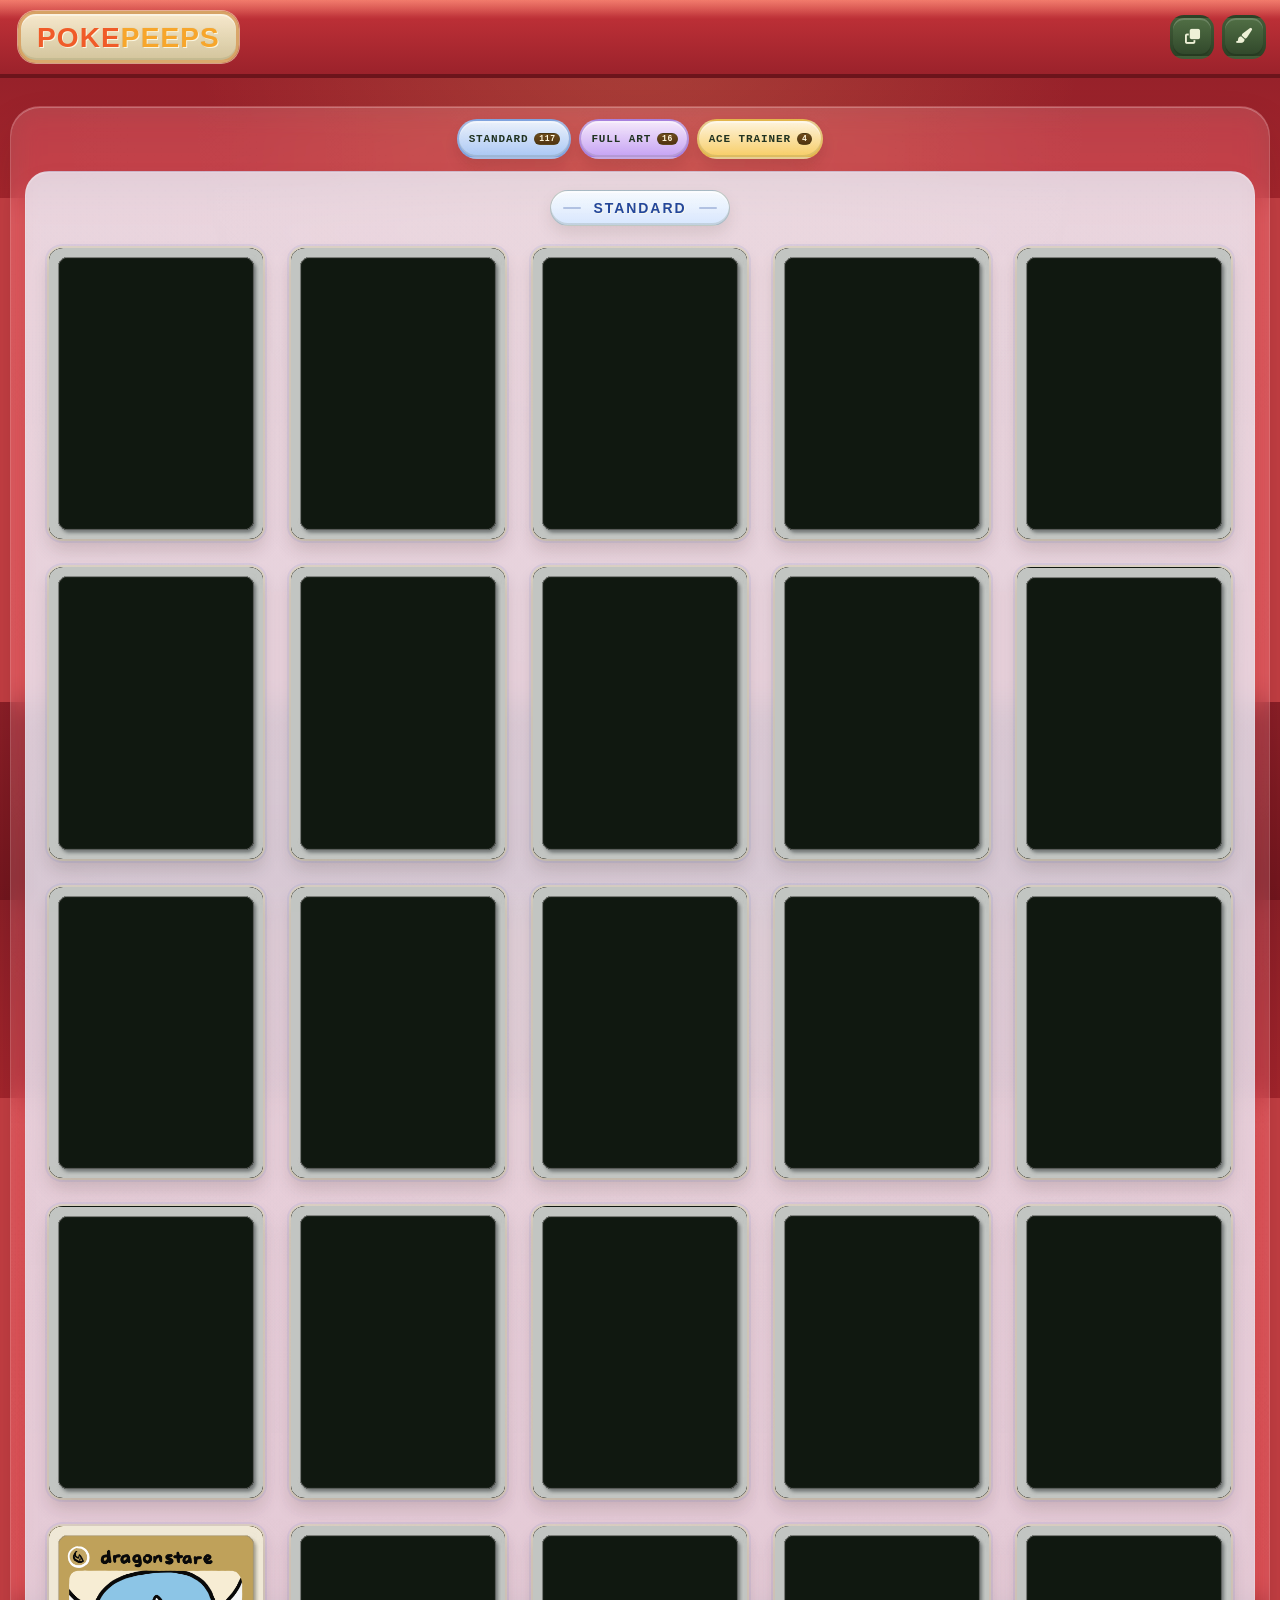
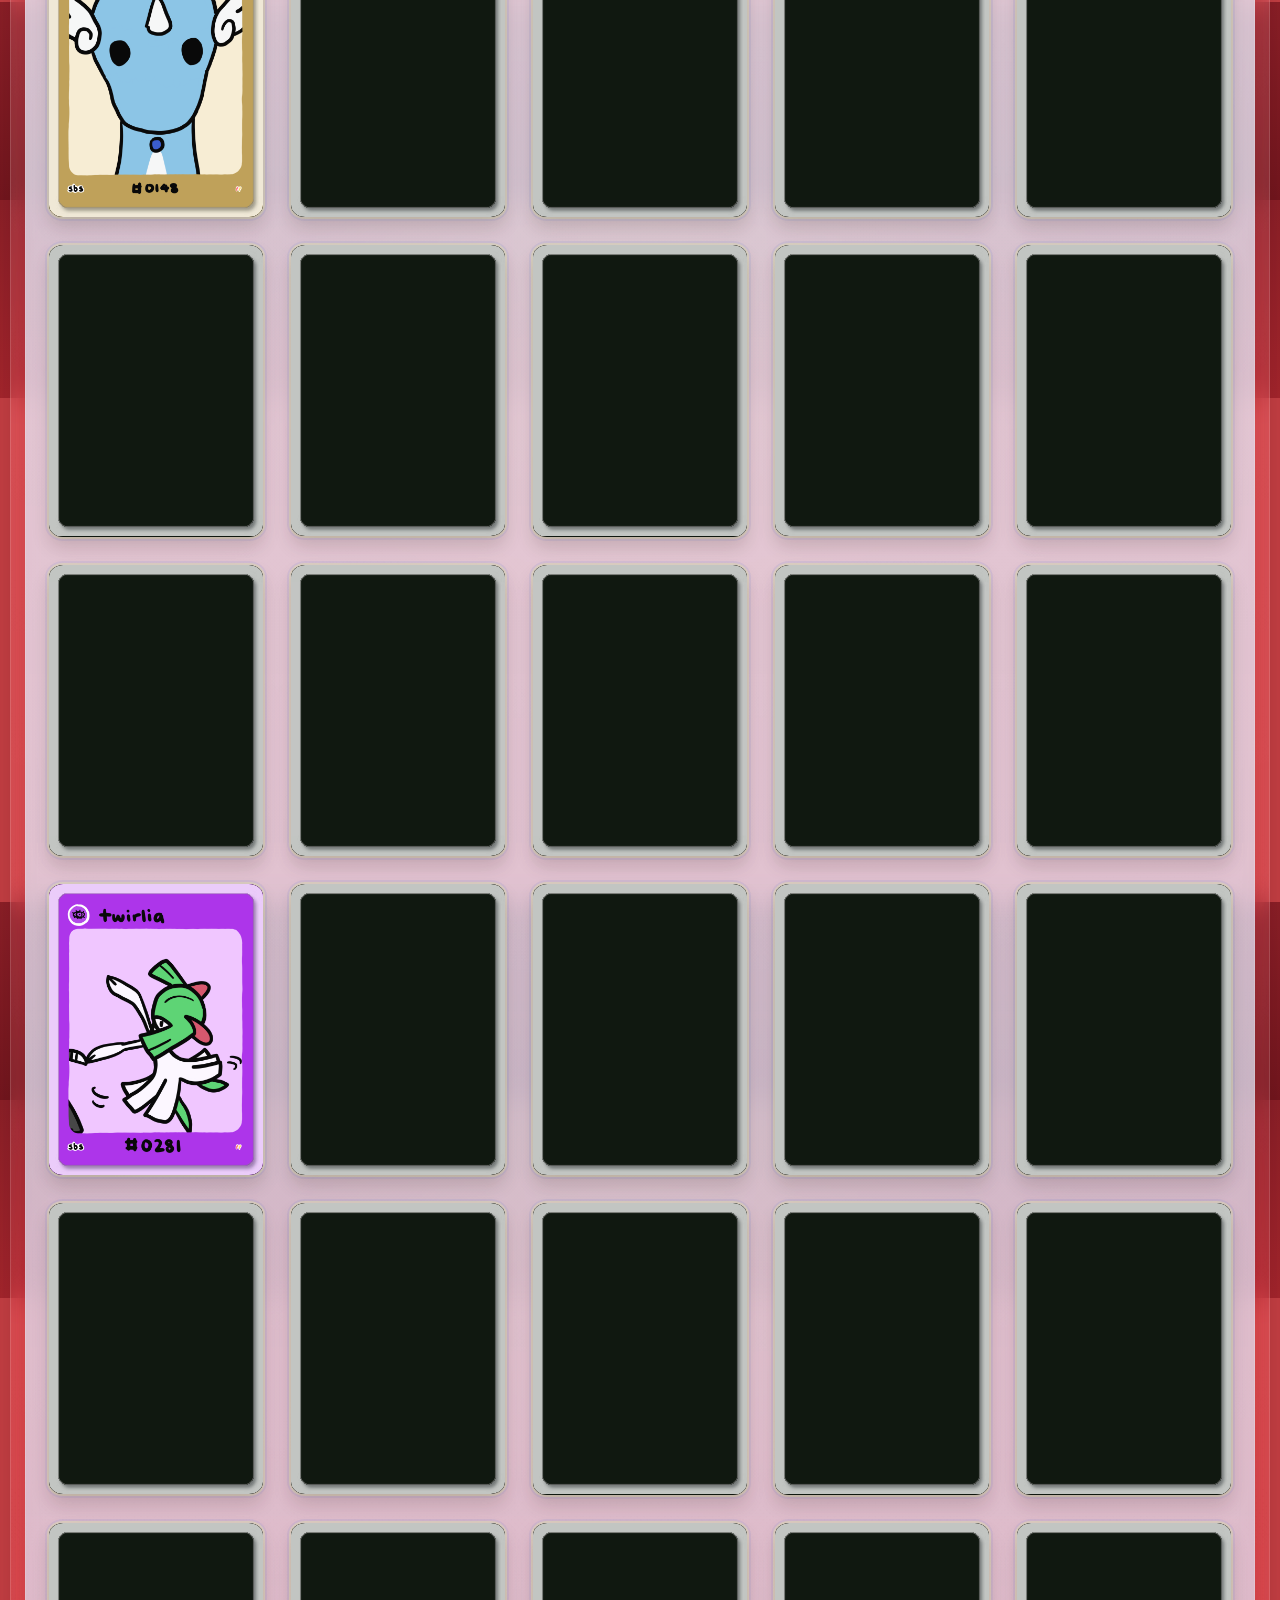
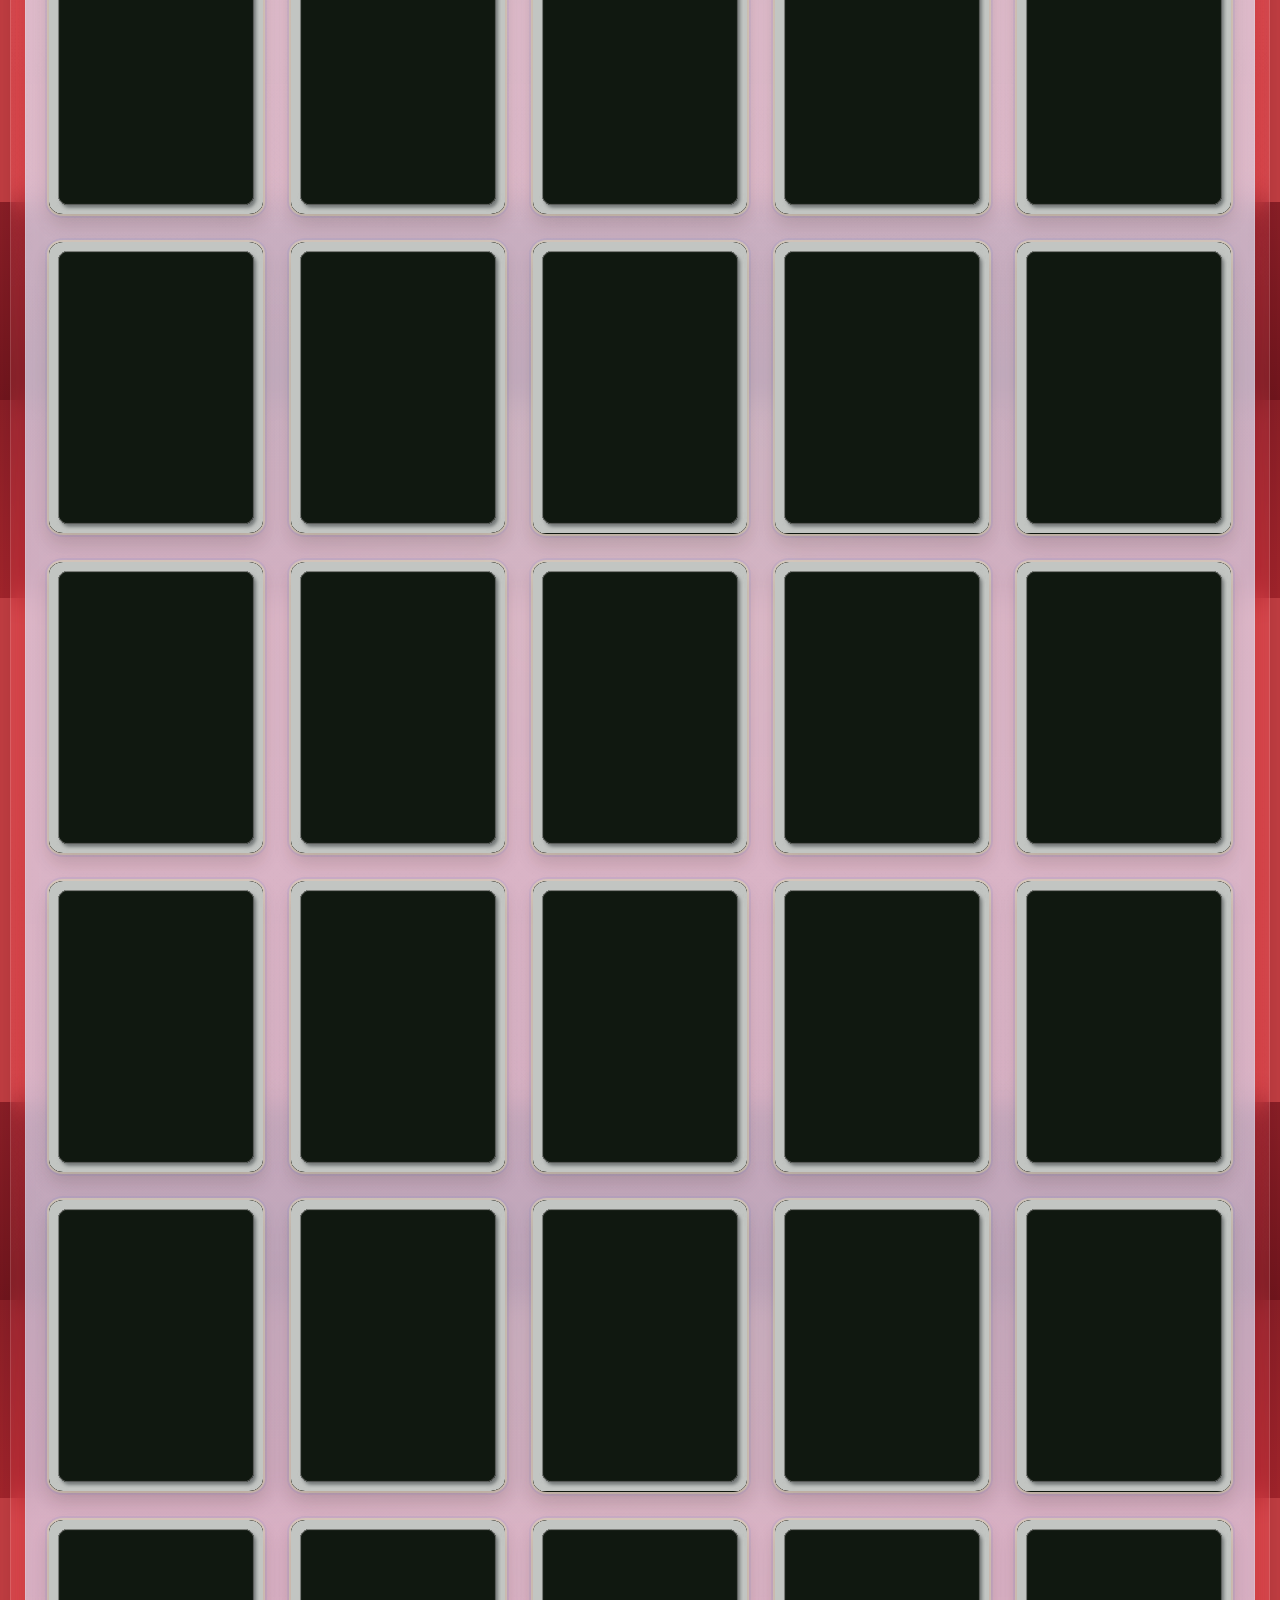
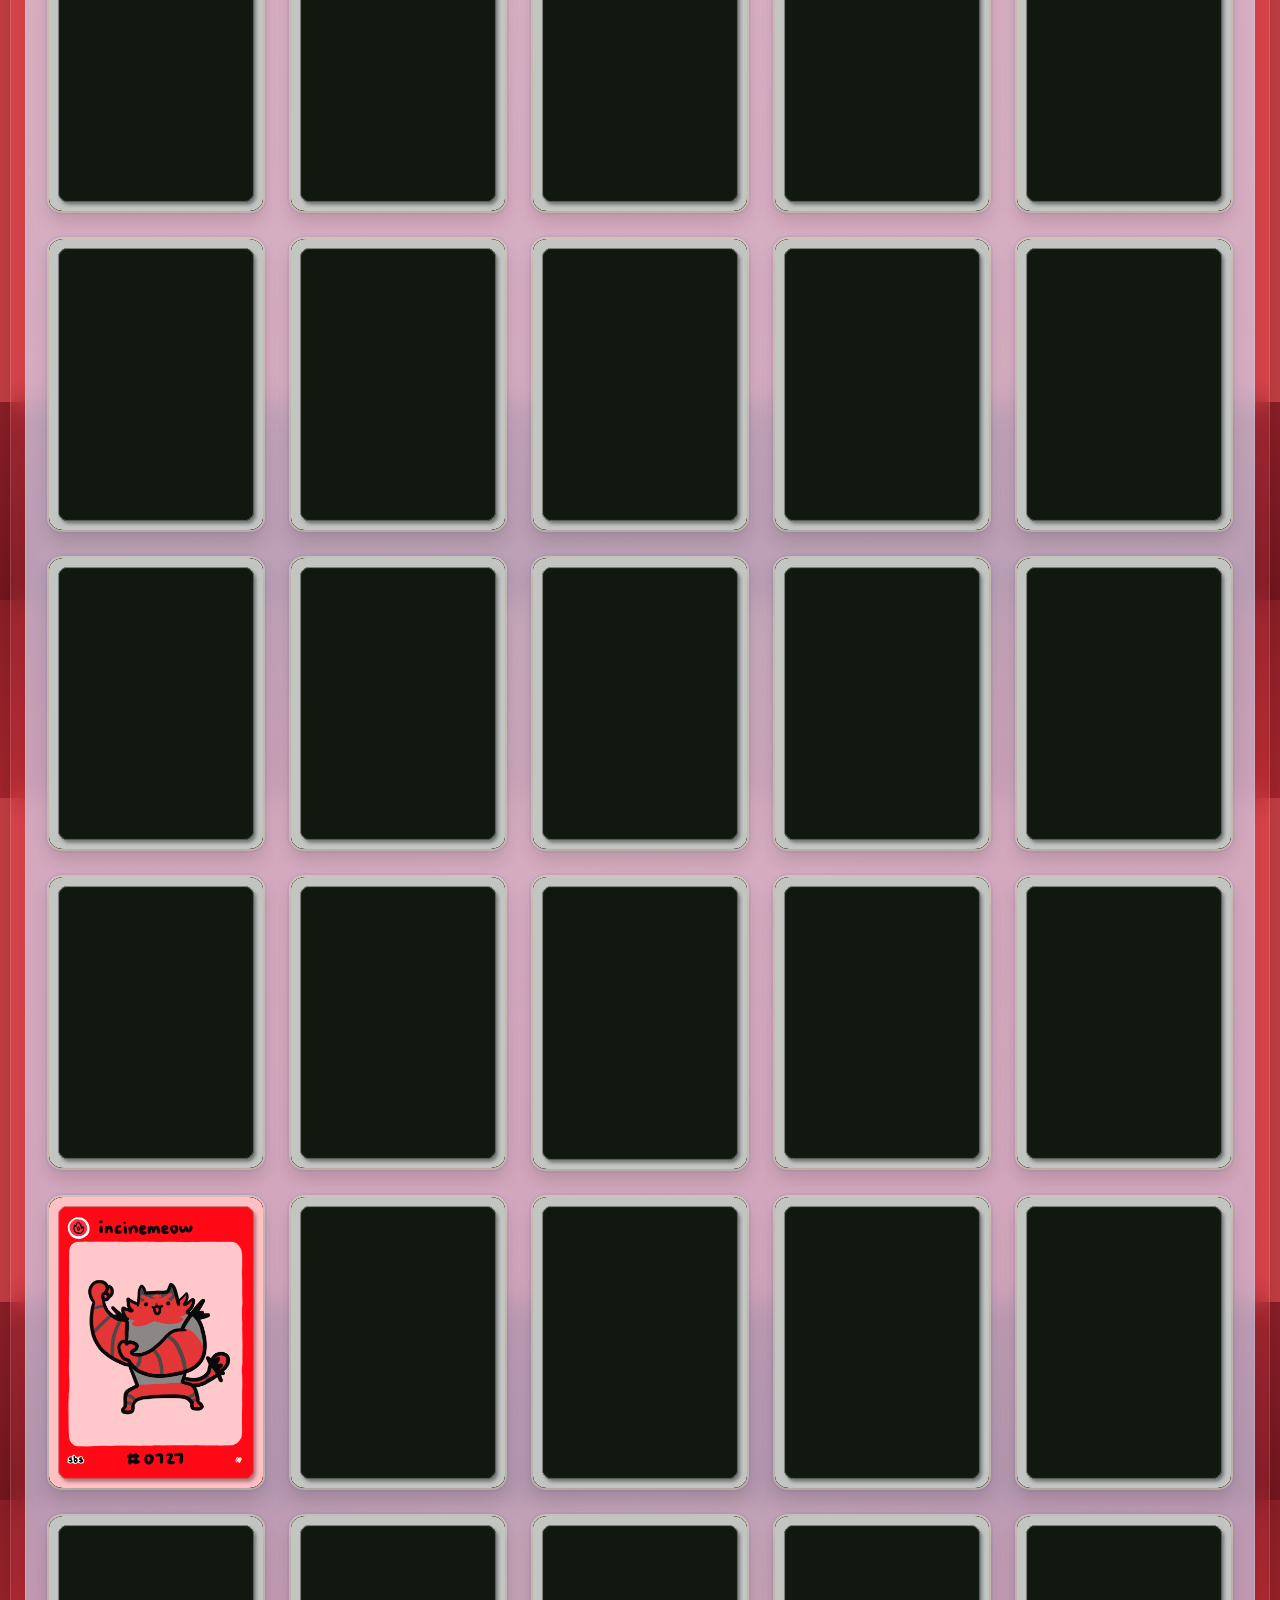
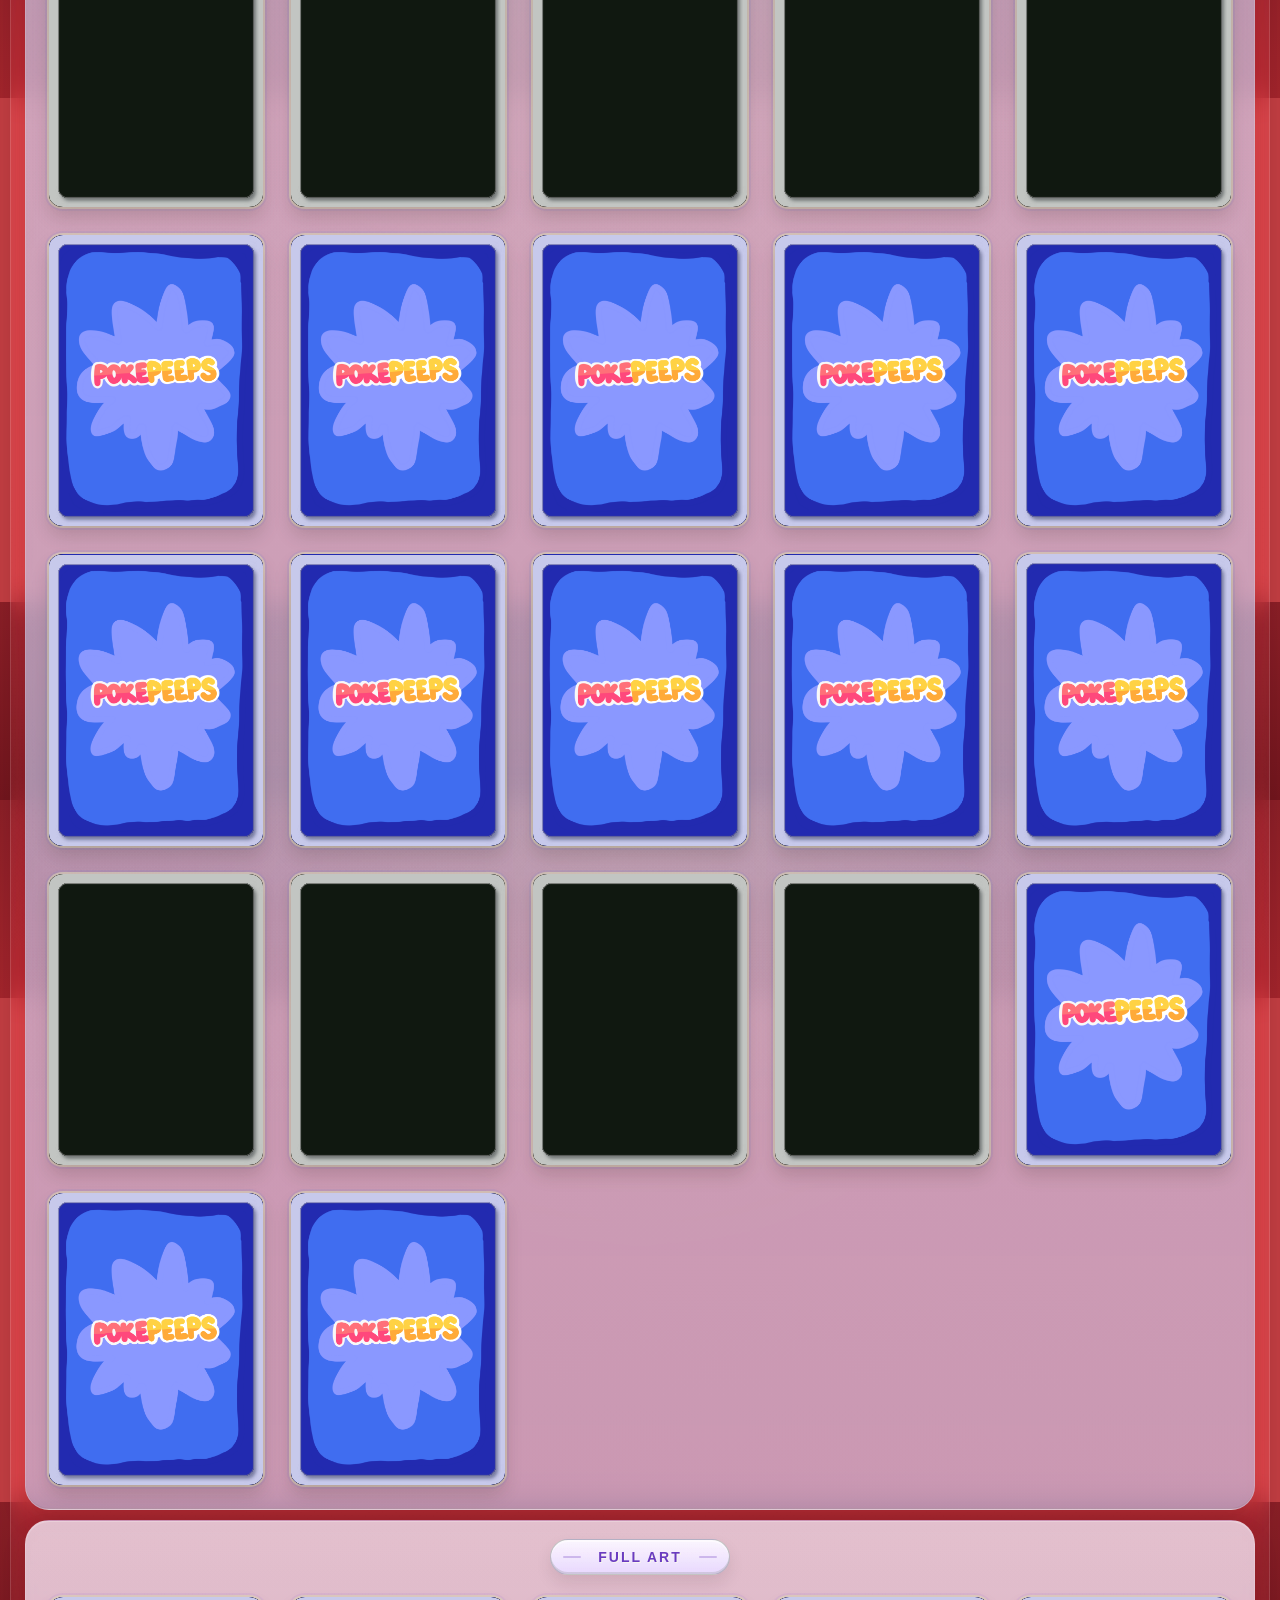
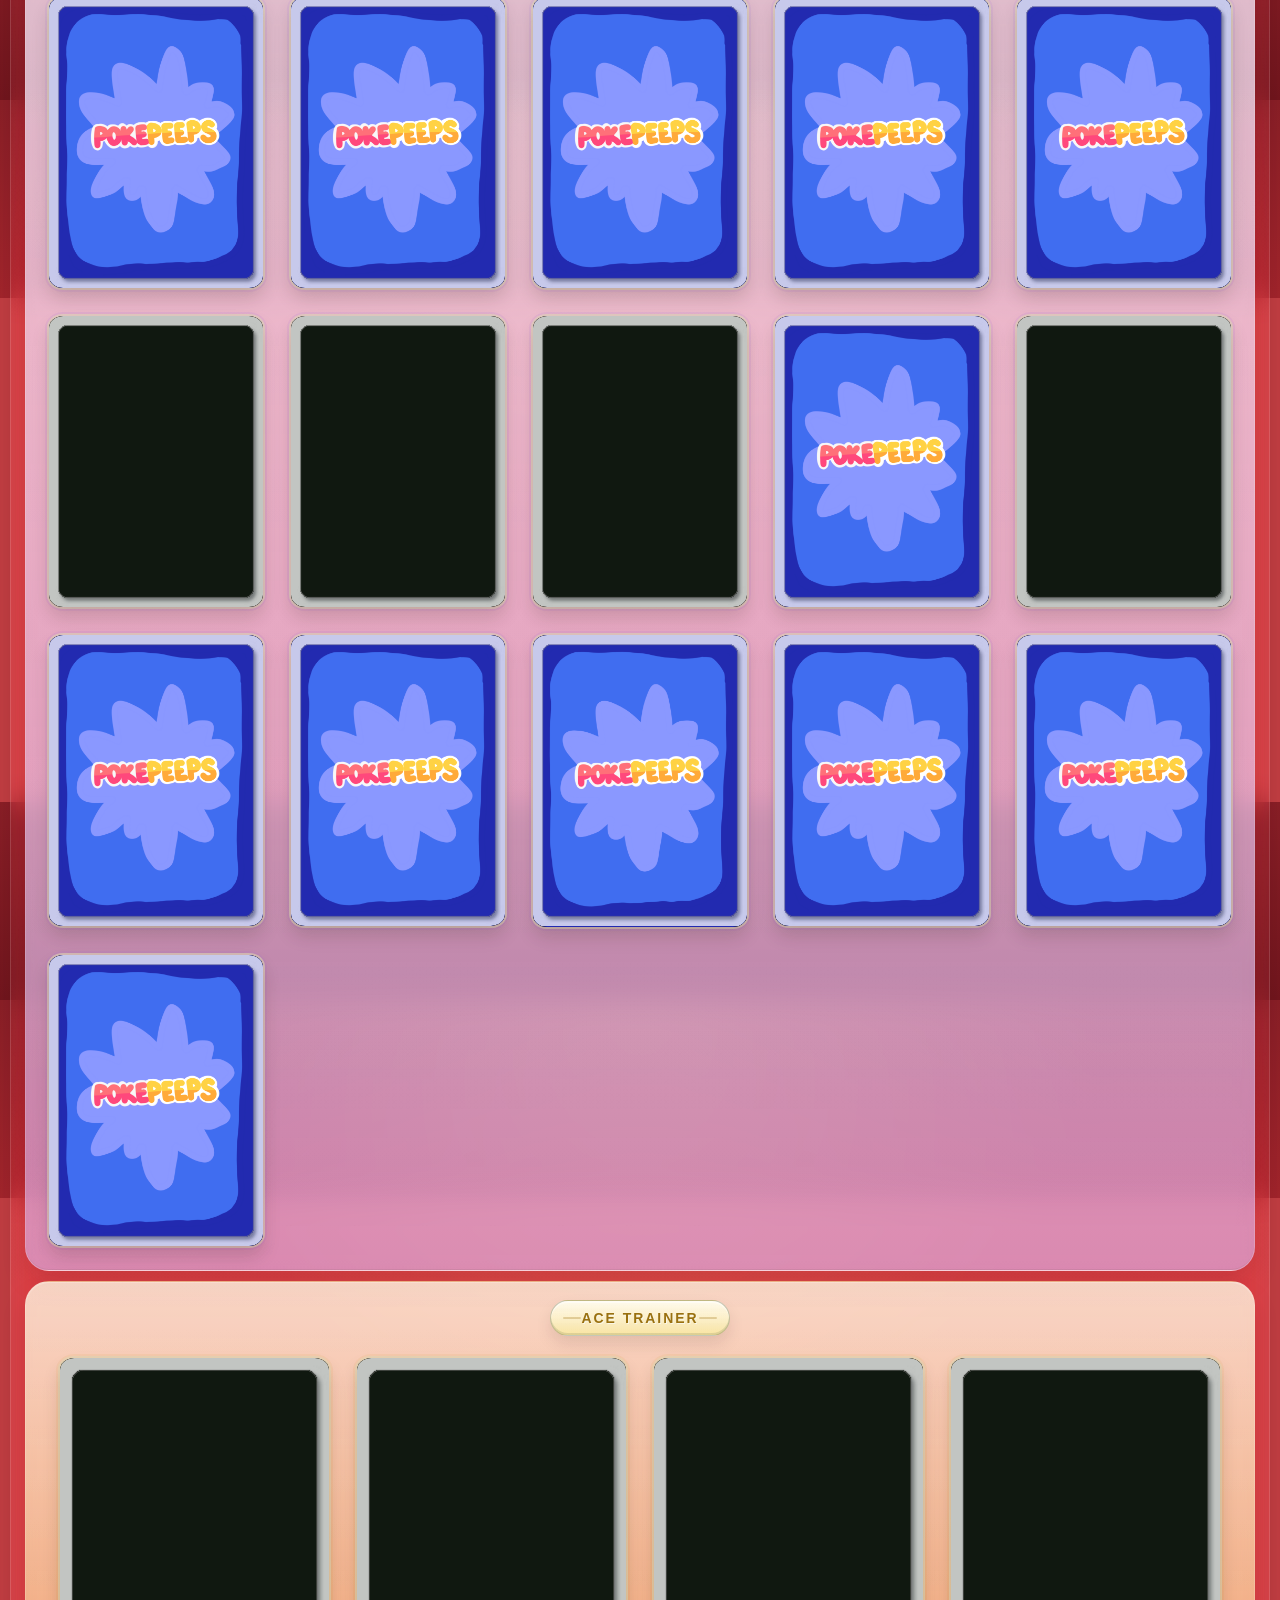
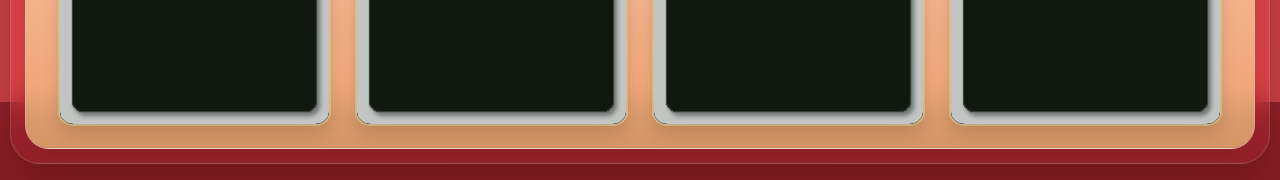
==== commit 78d18080: "feat: use card-back asset as loading" ====
--- a/gallery.html
+++ b/gallery.html
@@ -804,6 +804,9 @@
   card.className = 'card theatre-card is-loading';
   card.setAttribute('aria-busy', 'true');
 
+  const placeholder = document.createElement('div');
+  placeholder.className = 'card-placeholder';
+
   const img = document.createElement('img');
   img.alt = item.displayName;
   img.className = 'main';
@@ -828,12 +831,13 @@
   const sheen = document.createElement('div');
   sheen.className = 'card-sheen';
 
+  card.appendChild(placeholder);
   card.appendChild(img);
   card.appendChild(frame);
   card.appendChild(sheen);
 
   card._mainImg = img;
-  card._placeholder = null;
+  card._placeholder = placeholder;
 
   return card;
 }
--- a/styles.css
+++ b/styles.css
@@ -898,7 +898,9 @@
 
 .card-placeholder {
   z-index: var(--z-layer-base);
-  background: #5b6f4f;
+  background:
+    url("assets/images/card-back.PNG") center center / cover no-repeat,
+    #5b6f4f;
   opacity: 0;
   transition: opacity 0.16s ease;
   border-radius: inherit;
@@ -906,7 +908,6 @@
 
 .card.is-loading .card-placeholder {
   opacity: 1;
-  animation: card-shimmer 1.25s linear infinite;
 }
 
 .card.is-loading .main {
@@ -985,16 +986,6 @@
 
 .card-frame img.overlay {
   opacity: 1;
-}
-
-@keyframes card-shimmer {
-  0% {
-    background-position: 0 0, 0 0, 0 0;
-  }
-
-  100% {
-    background-position: 0 0, 0 0, 200% 0;
-  }
 }
 
 .card-wrap {
@@ -1209,11 +1200,9 @@
 }
 
 .theatre-card .card-placeholder {
-  background: transparent;
-}
-
-.theatre-card .card-placeholder::before {
-  display: none;
+  background:
+    url("assets/images/card-back.PNG") center center / cover no-repeat,
+    transparent;
 }
 
 .theatre-card .card-frame {
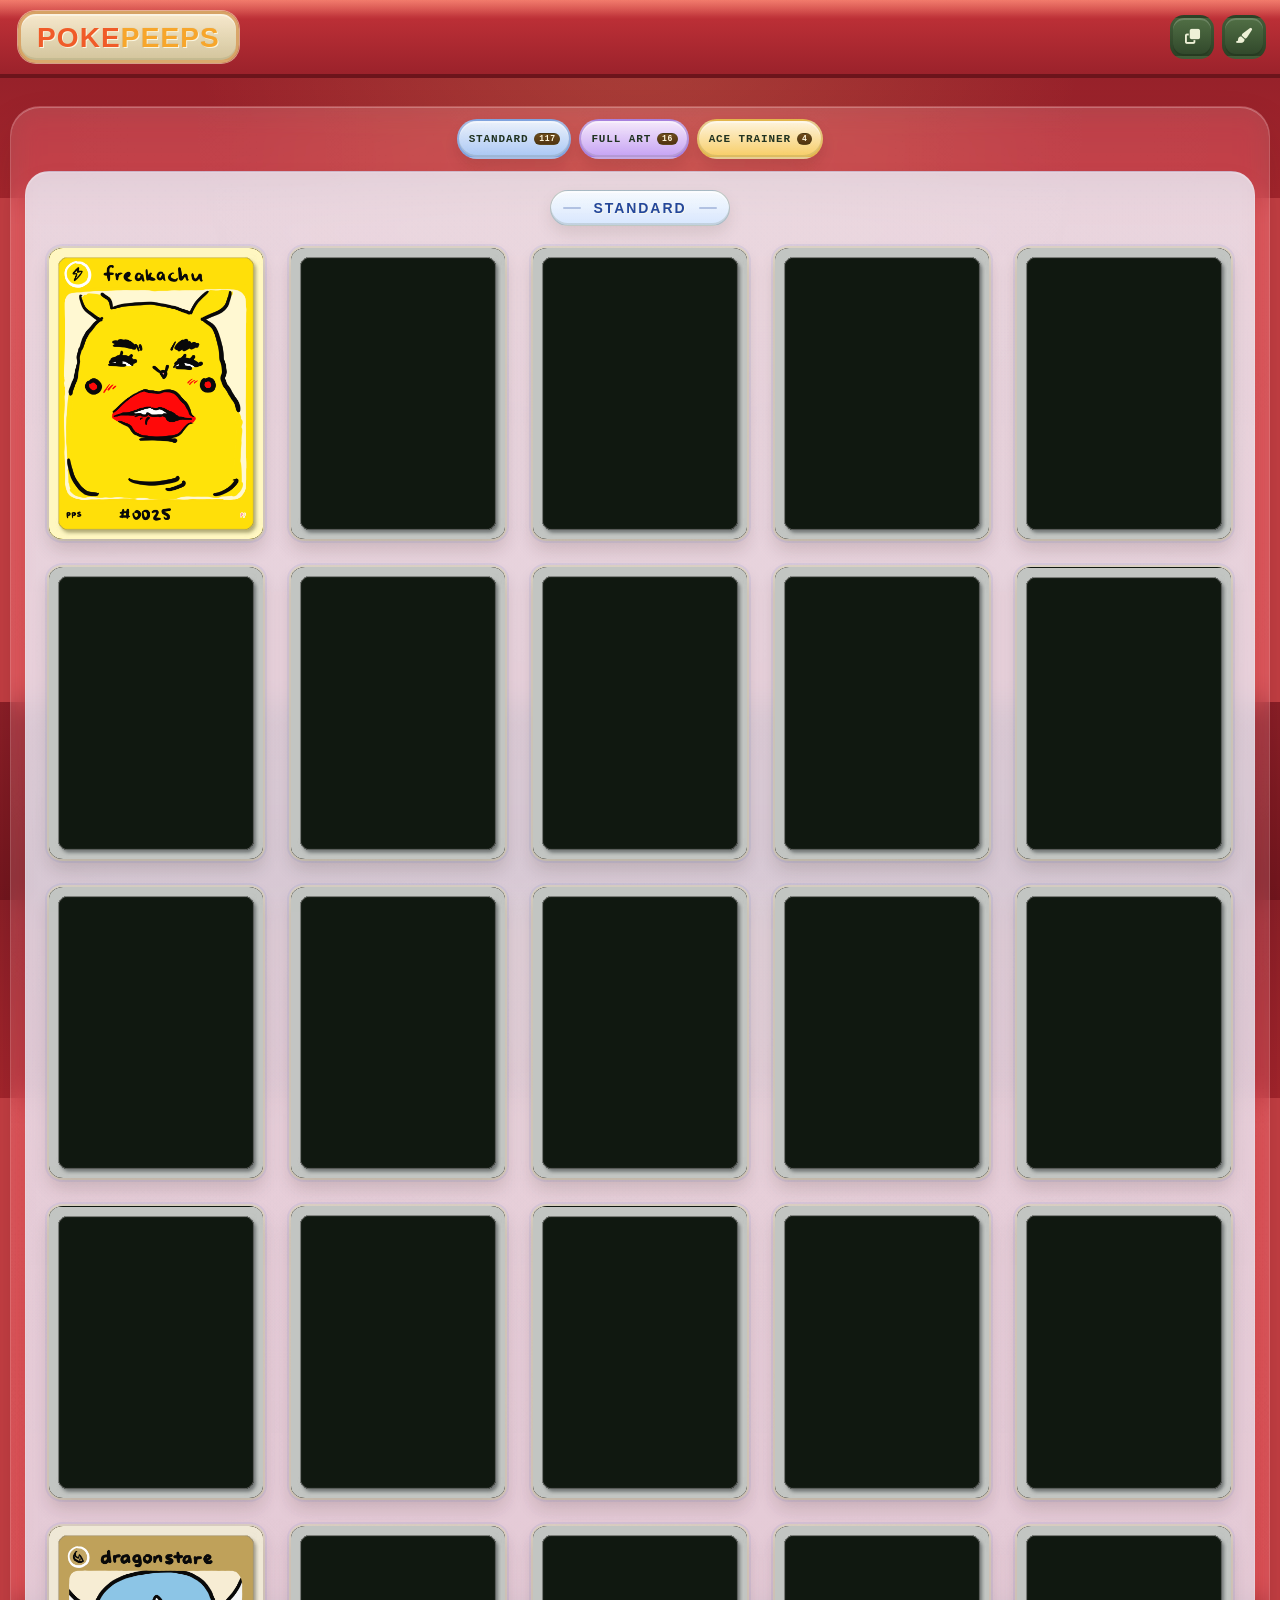
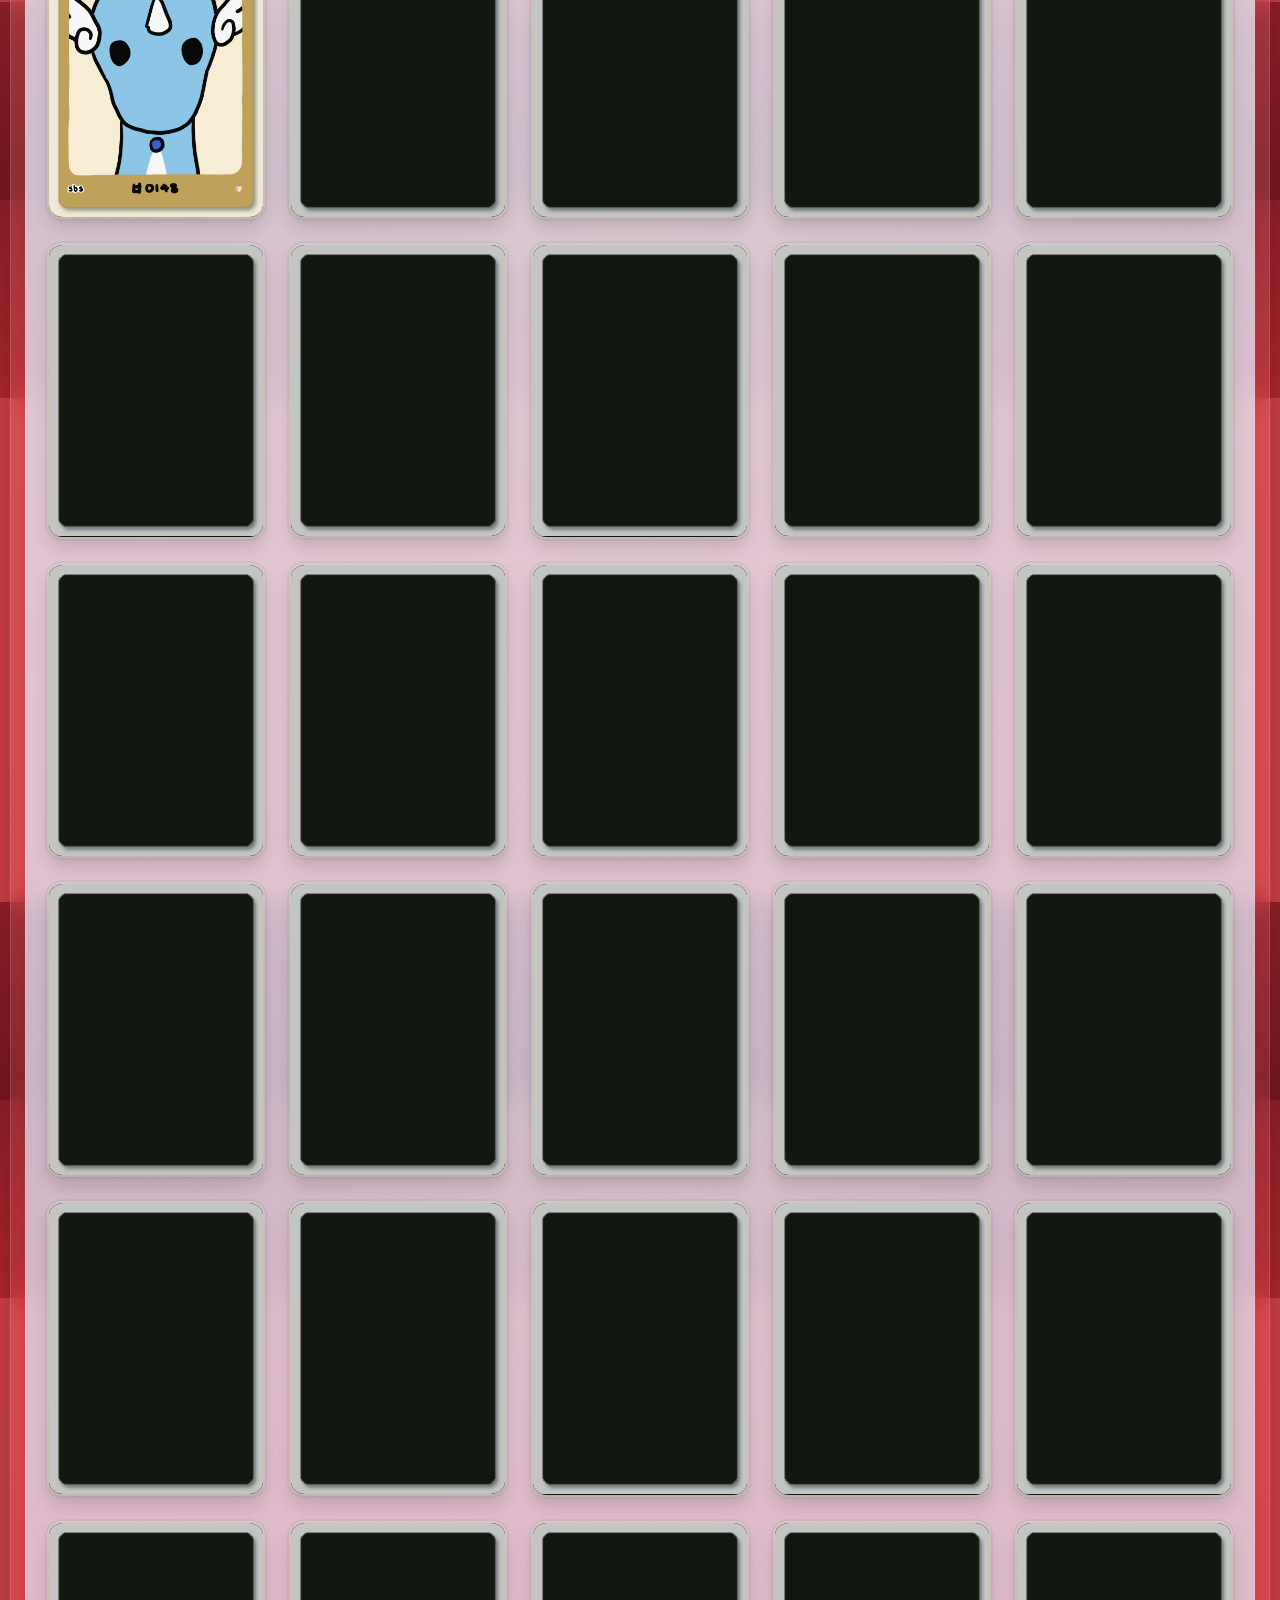
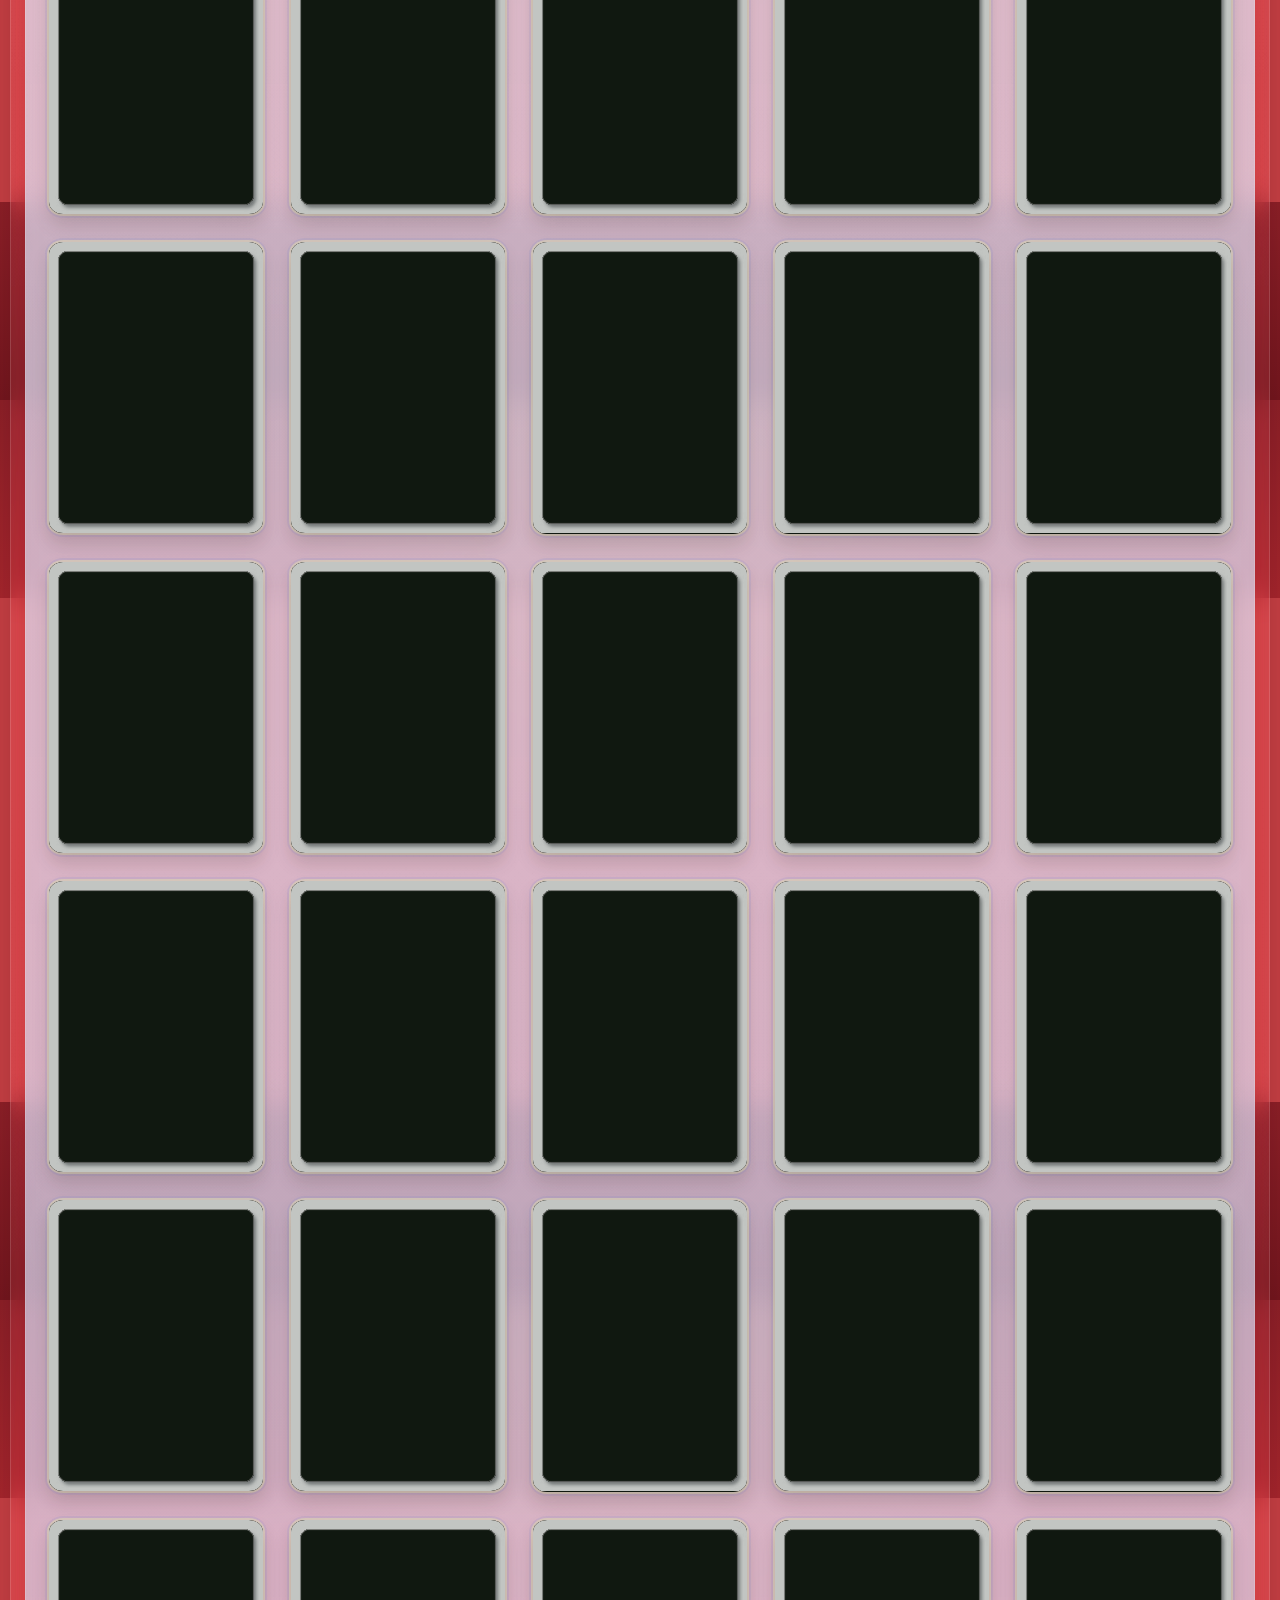
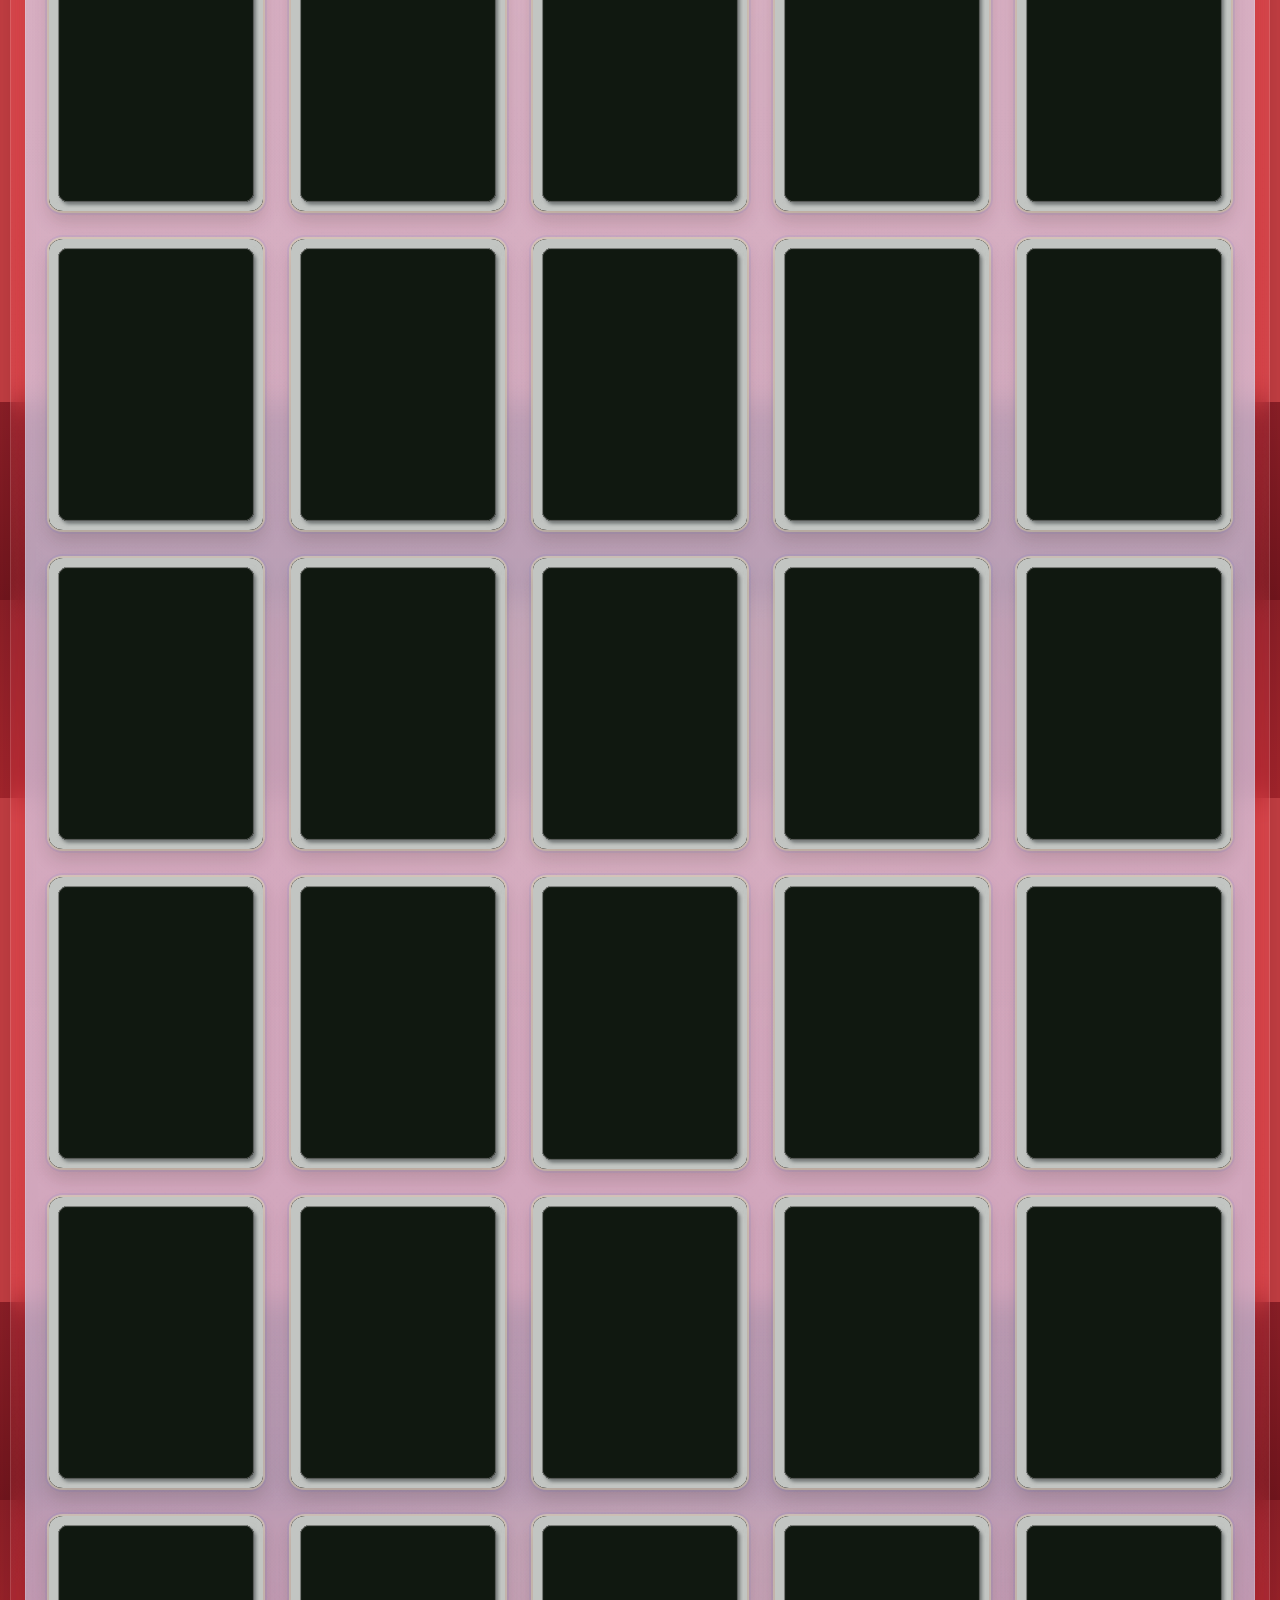
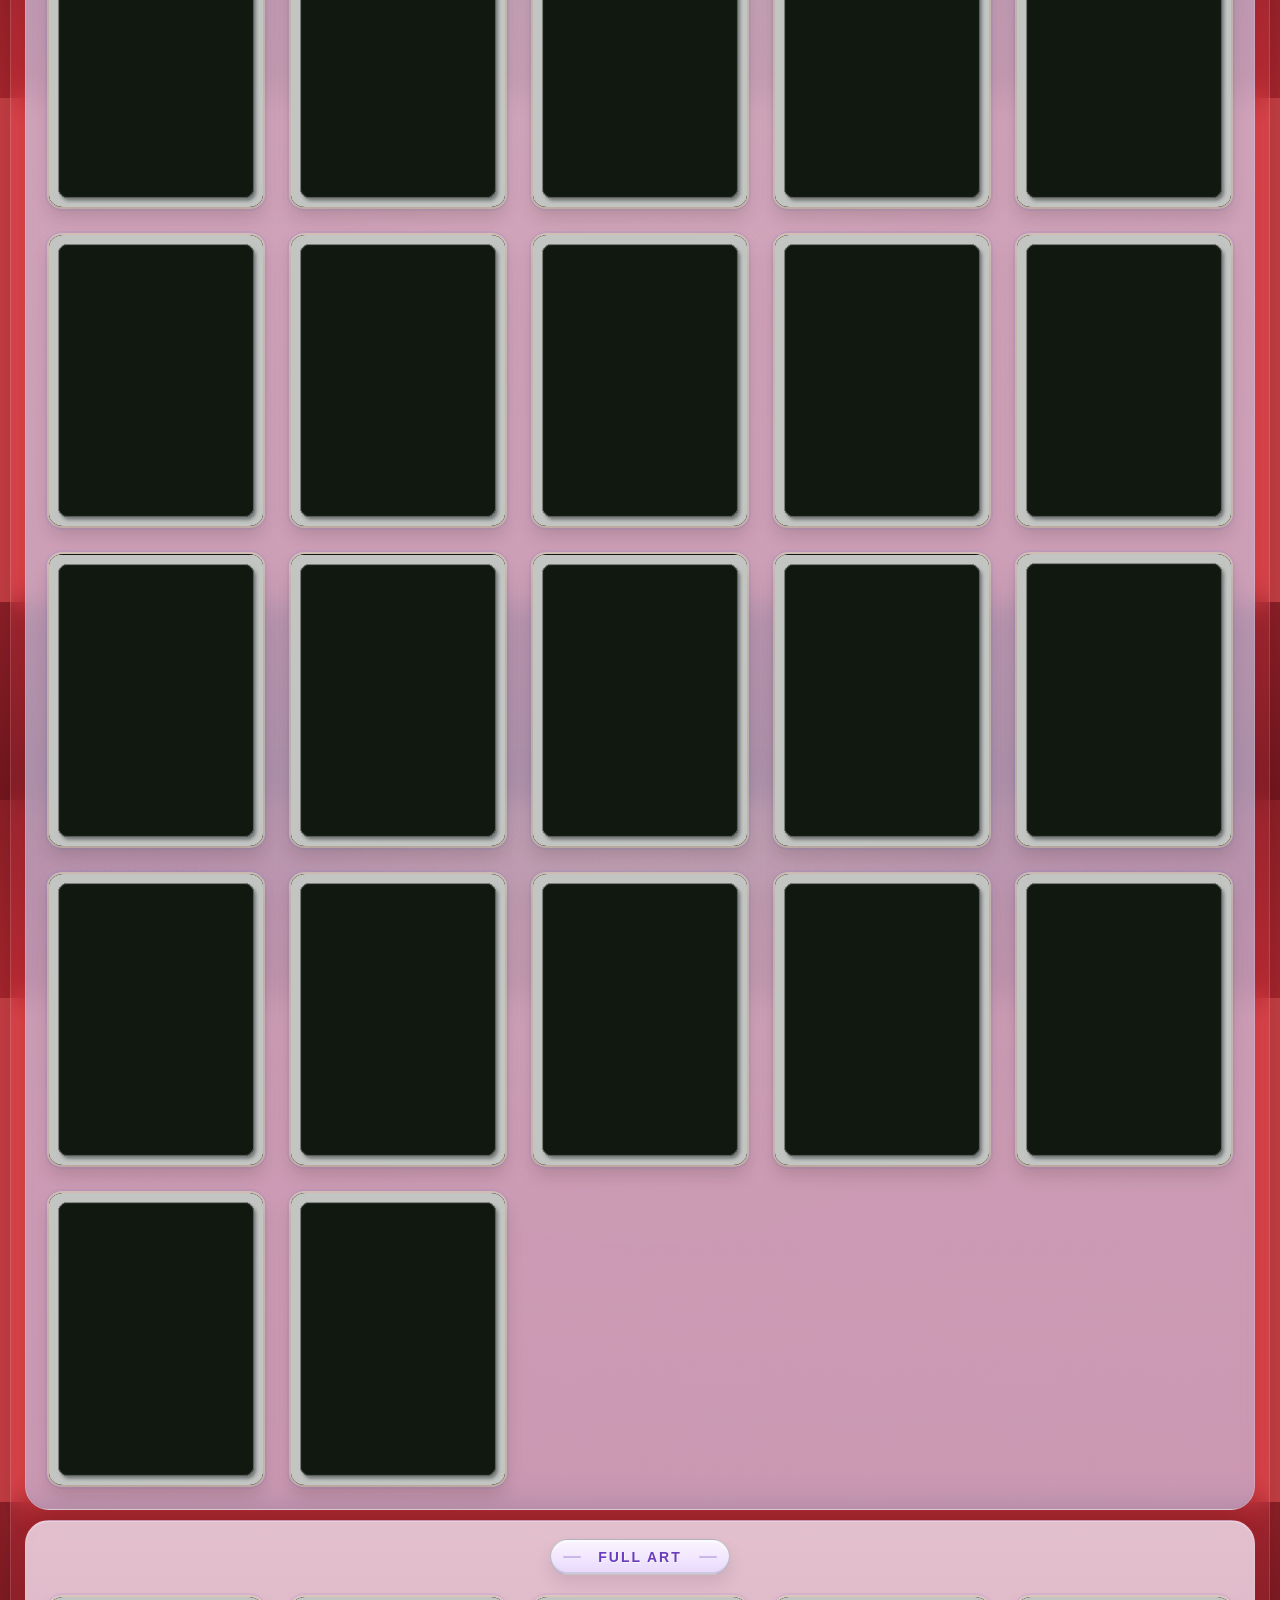
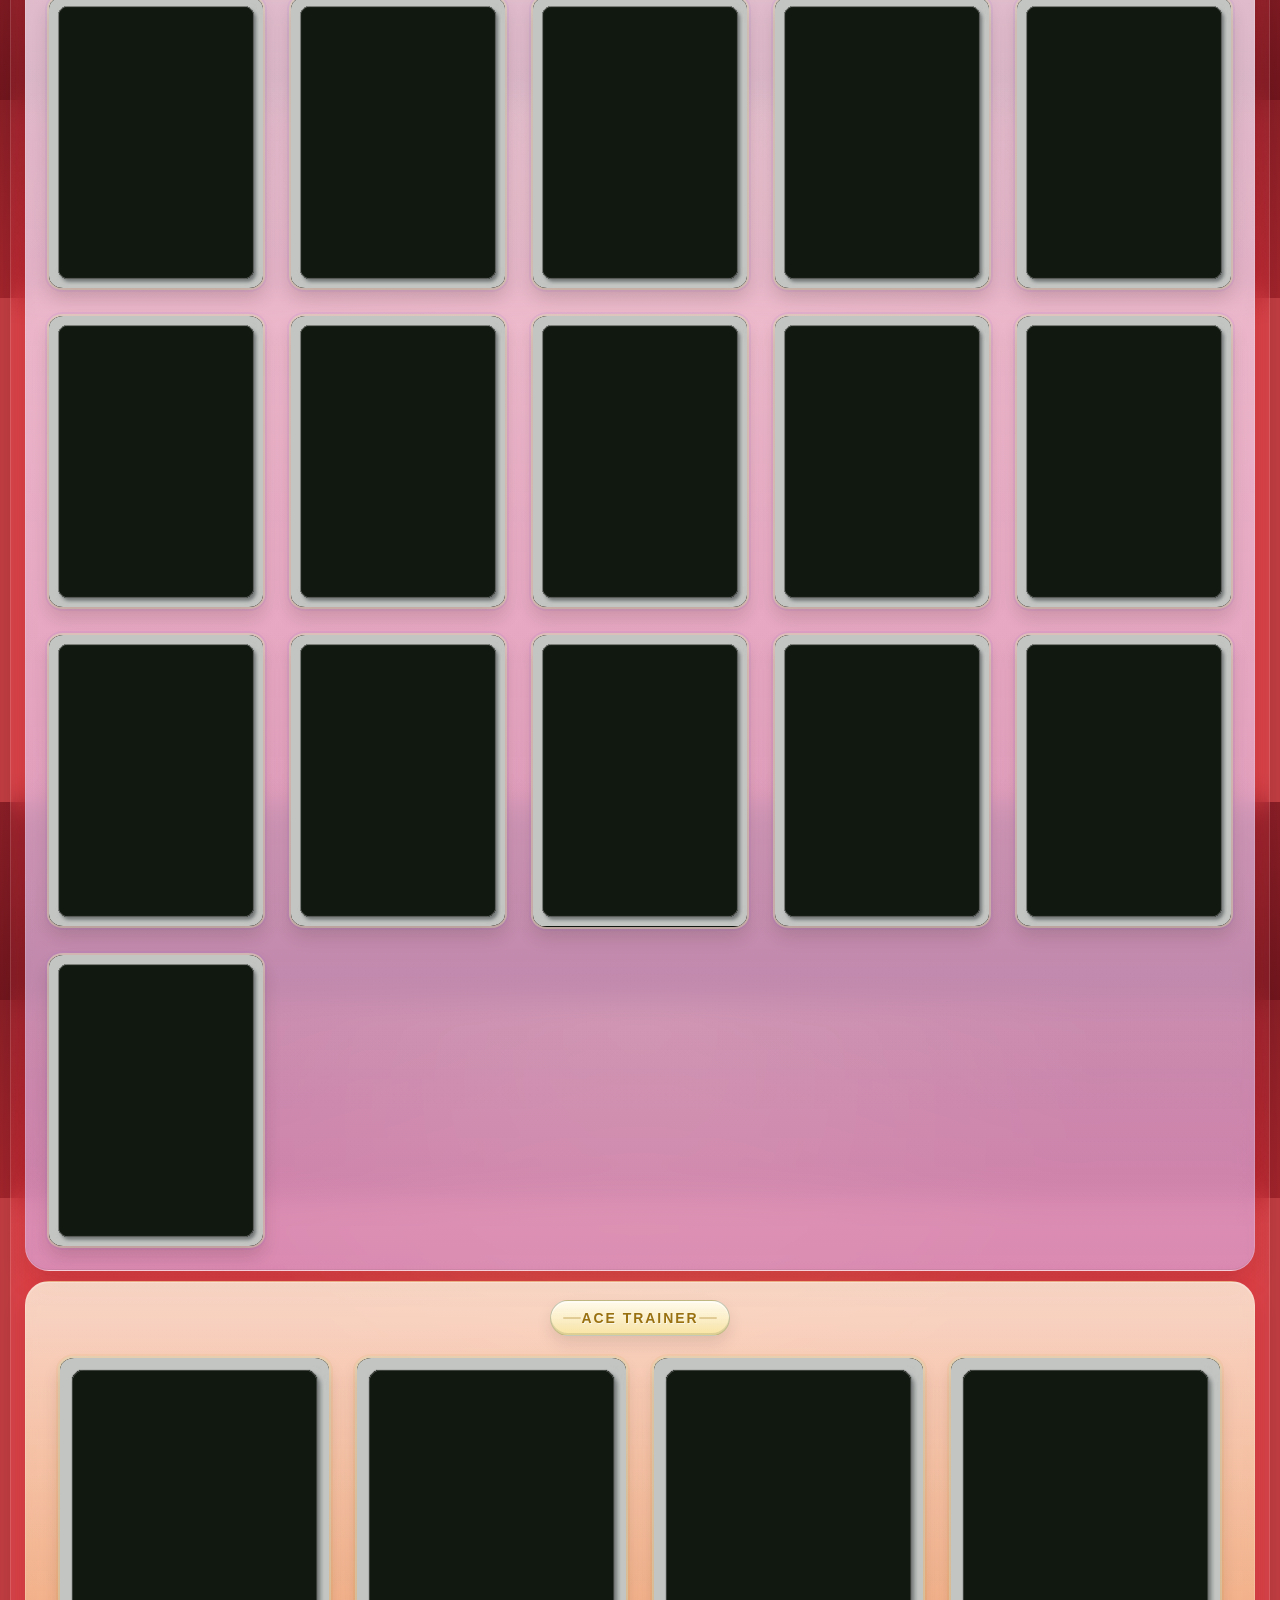
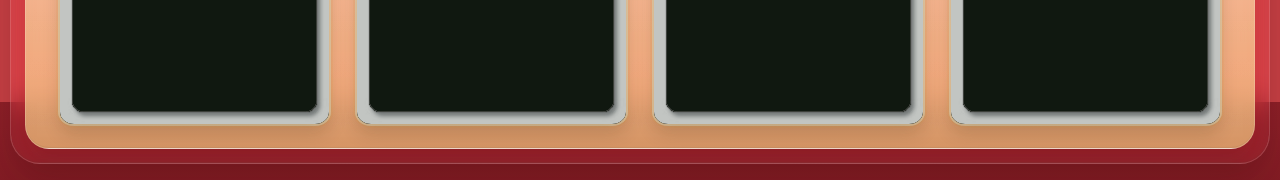
==== commit b14eceeb: "fix: iOS theatre rendering" ====
--- a/gallery.html
+++ b/gallery.html
@@ -783,17 +783,12 @@
   overlay.src = getActiveFrame();
   overlay.className = 'overlay';
 
-  const frame = document.createElement('div');
-  frame.className = 'card-frame';
-
-  frame.appendChild(overlay);
-
   const sheen = document.createElement('div');
   sheen.className = 'card-sheen';
 
   card.appendChild(placeholder);
   card.appendChild(img);
-  card.appendChild(frame);
+  card.appendChild(overlay);
   card.appendChild(sheen);
 
   return card;
@@ -824,16 +819,12 @@
   overlay.src = getActiveFrame();
   overlay.className = 'overlay';
 
-  const frame = document.createElement('div');
-  frame.className = 'card-frame';
-  frame.appendChild(overlay);
-
   const sheen = document.createElement('div');
   sheen.className = 'card-sheen';
 
   card.appendChild(placeholder);
   card.appendChild(img);
-  card.appendChild(frame);
+  card.appendChild(overlay);
   card.appendChild(sheen);
 
   card._mainImg = img;
@@ -1219,10 +1210,10 @@
 function setFrame(src) {
   currentFrame = src === DOTTED_FRAME_FILE ? DOTTED_FRAME_FILE : FRAME_FILE;
   document.documentElement.dataset.frame = currentFrame === DOTTED_FRAME_FILE ? 'bleed' : 'solid';
-  document.querySelectorAll('.card-frame img.overlay').forEach(img => {
+  document.querySelectorAll('.card img.overlay, .theatre-card img.overlay').forEach(img => {
     img.src = currentFrame;
   });
-  const theatreOverlay = document.querySelector('#theatre-modal .card-frame img.overlay');
+  const theatreOverlay = document.querySelector('#theatre-modal .theatre-card img.overlay');
   if (theatreOverlay) {
     theatreOverlay.src = currentFrame;
   }
--- a/styles.css
+++ b/styles.css
@@ -858,11 +858,12 @@
   align-items: center;
   gap: 8px;
   padding: 4px;
-  width: 100%;
+  width: auto;
   border-radius: calc(var(--card-radius-x) + var(--wrap-padding) + 3px) / calc(var(--card-radius-y) + var(--wrap-padding) + 3px);
   background: transparent;
   box-shadow: none;
   transition: transform 0.14s ease;
+  justify-self: center;
 }
 
 .card-wrap:hover {
@@ -874,7 +875,8 @@
   grid-template: "stack";
   place-items: stretch;
   position: relative;
-  width: 100%;
+  width: auto;
+  flex: 0 0 auto;
   height: auto;
   aspect-ratio: var(--card-width) / var(--card-height);
   overflow: hidden;
@@ -888,6 +890,7 @@
 
 .card {
   border-radius: calc(var(--card-radius-x) + 2px) / calc(var(--card-radius-y) + 2px);
+  justify-self: center;
 }
 
 .card > * {
@@ -914,10 +917,6 @@
   opacity: 0;
 }
 
-.card.is-loading .card-frame {
-  opacity: 0;
-}
-
 .gallery-section-standard .card {
   box-shadow:
     0 10px 18px rgba(40, 23, 14, 0.16),
@@ -952,7 +951,7 @@
 }
 
 .card img.main,
-.card-frame {
+.card img.overlay {
   display: block;
   grid-area: stack;
   width: 100%;
@@ -960,7 +959,7 @@
 }
 
 .card img.main,
-.card-frame img.overlay {
+.card img.overlay {
   display: block;
   width: 100%;
   height: 100%;
@@ -972,20 +971,14 @@
   z-index: var(--z-layer-content);
 }
 
-.card-frame {
+.card img.overlay {
+  position: absolute;
+  inset: 0;
   z-index: var(--z-layer-card-frame);
   pointer-events: none;
   border-radius: inherit;
   overflow: hidden;
   opacity: 0.75;
-}
-
-.card-frame {
-  border-radius: calc(var(--card-radius-x) + 2px) / calc(var(--card-radius-y) + 2px);
-}
-
-.card-frame img.overlay {
-  opacity: 1;
 }
 
 .card-wrap {
@@ -1127,8 +1120,13 @@
 .theatre-header-name {
   max-width: 100%;
   overflow: hidden;
-  white-space: nowrap;
-  text-overflow: ellipsis;
+  white-space: normal;
+  display: -webkit-box;
+  -webkit-line-clamp: 2;
+  -webkit-box-orient: vertical;
+  text-overflow: clip;
+  text-align: center;
+  line-height: 1.05;
 }
 
 .theatre-header-name {
@@ -1179,10 +1177,10 @@
   position: relative;
   z-index: 1;
   display: flex;
-  flex: 1 1 auto;
+  flex: 0 0 auto;
   justify-content: center;
   align-items: center;
-  width: 100%;
+  width: auto;
   height: auto;
   min-width: 0;
   max-width: none;
@@ -1205,17 +1203,7 @@
     transparent;
 }
 
-.theatre-card .card-frame {
-  position: absolute;
-  top: 0;
-  width: auto;
-  height: 100%;
-  display: flex;
-  align-items: flex-start;
-  justify-content: center;
-}
-
-.theatre-card .card-frame img.overlay {
+.theatre-card img.overlay {
   width: 100%;
   object-fit: contain;
 }
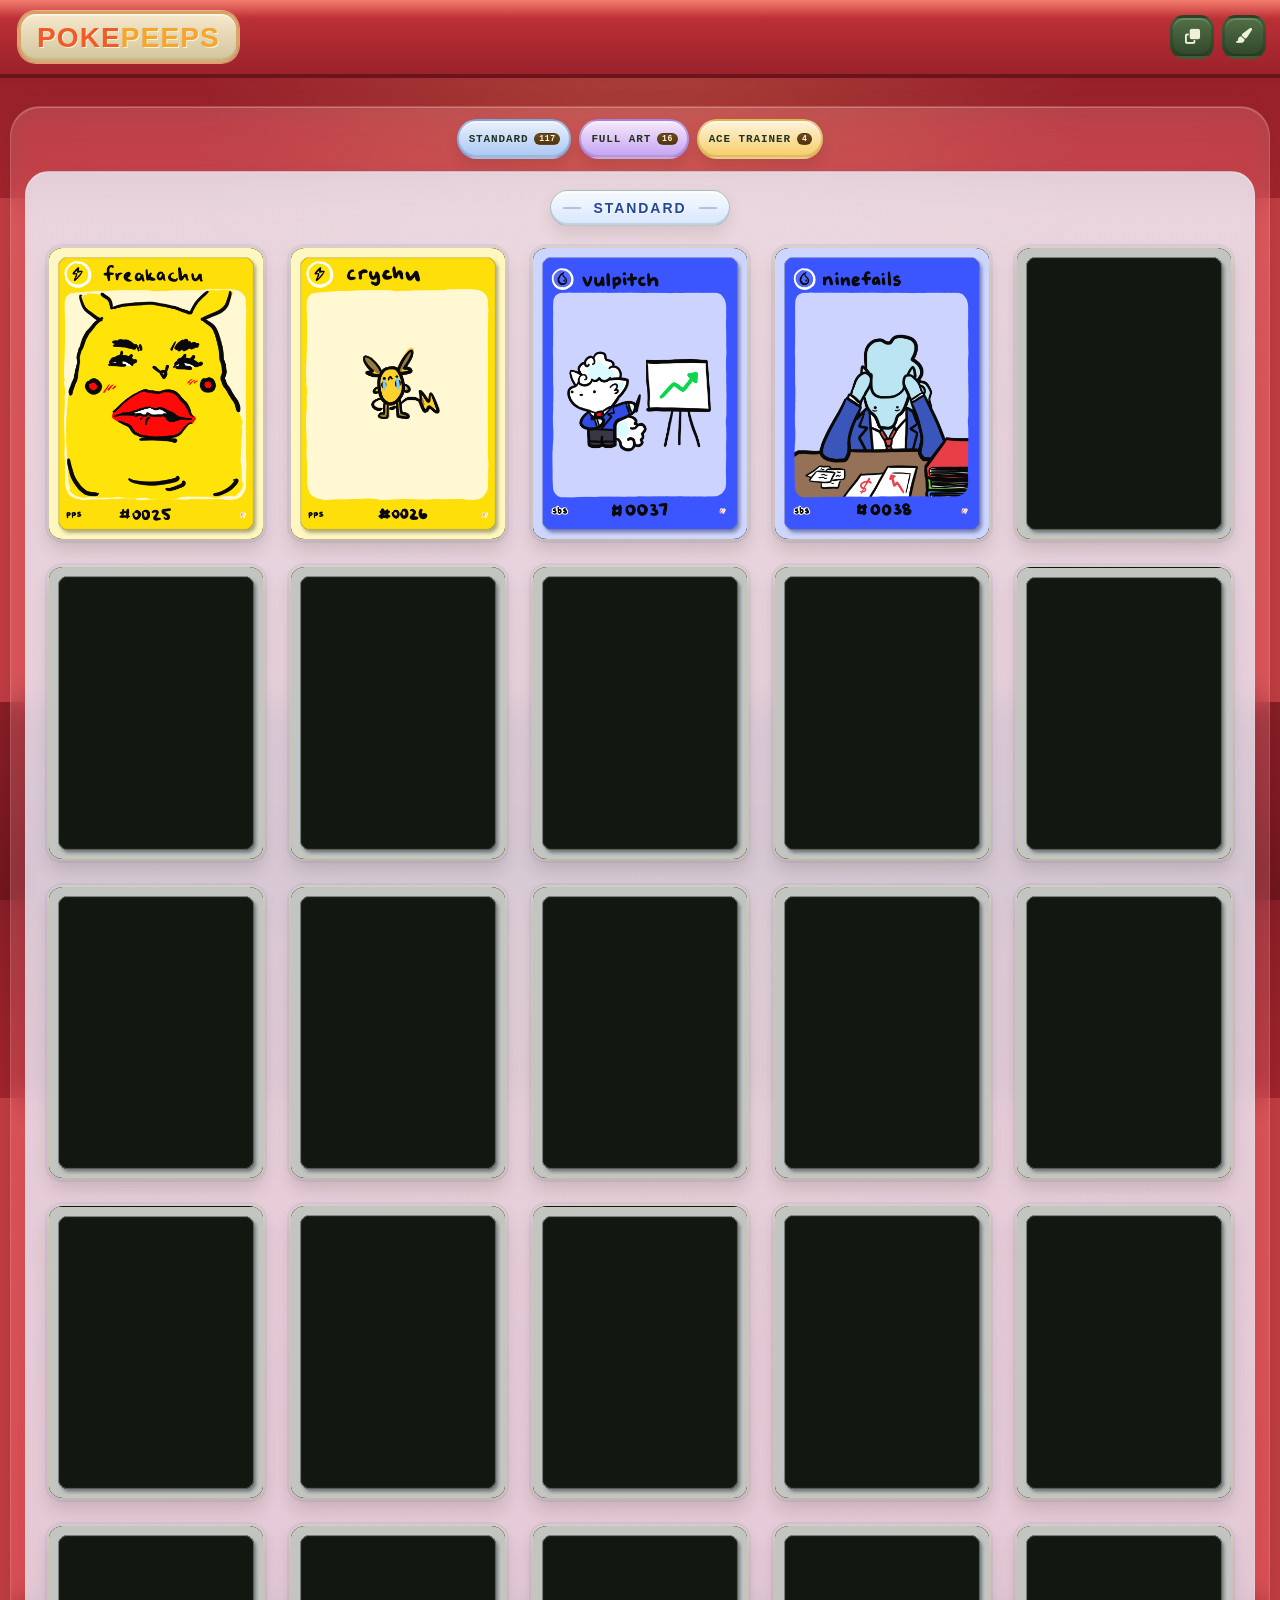
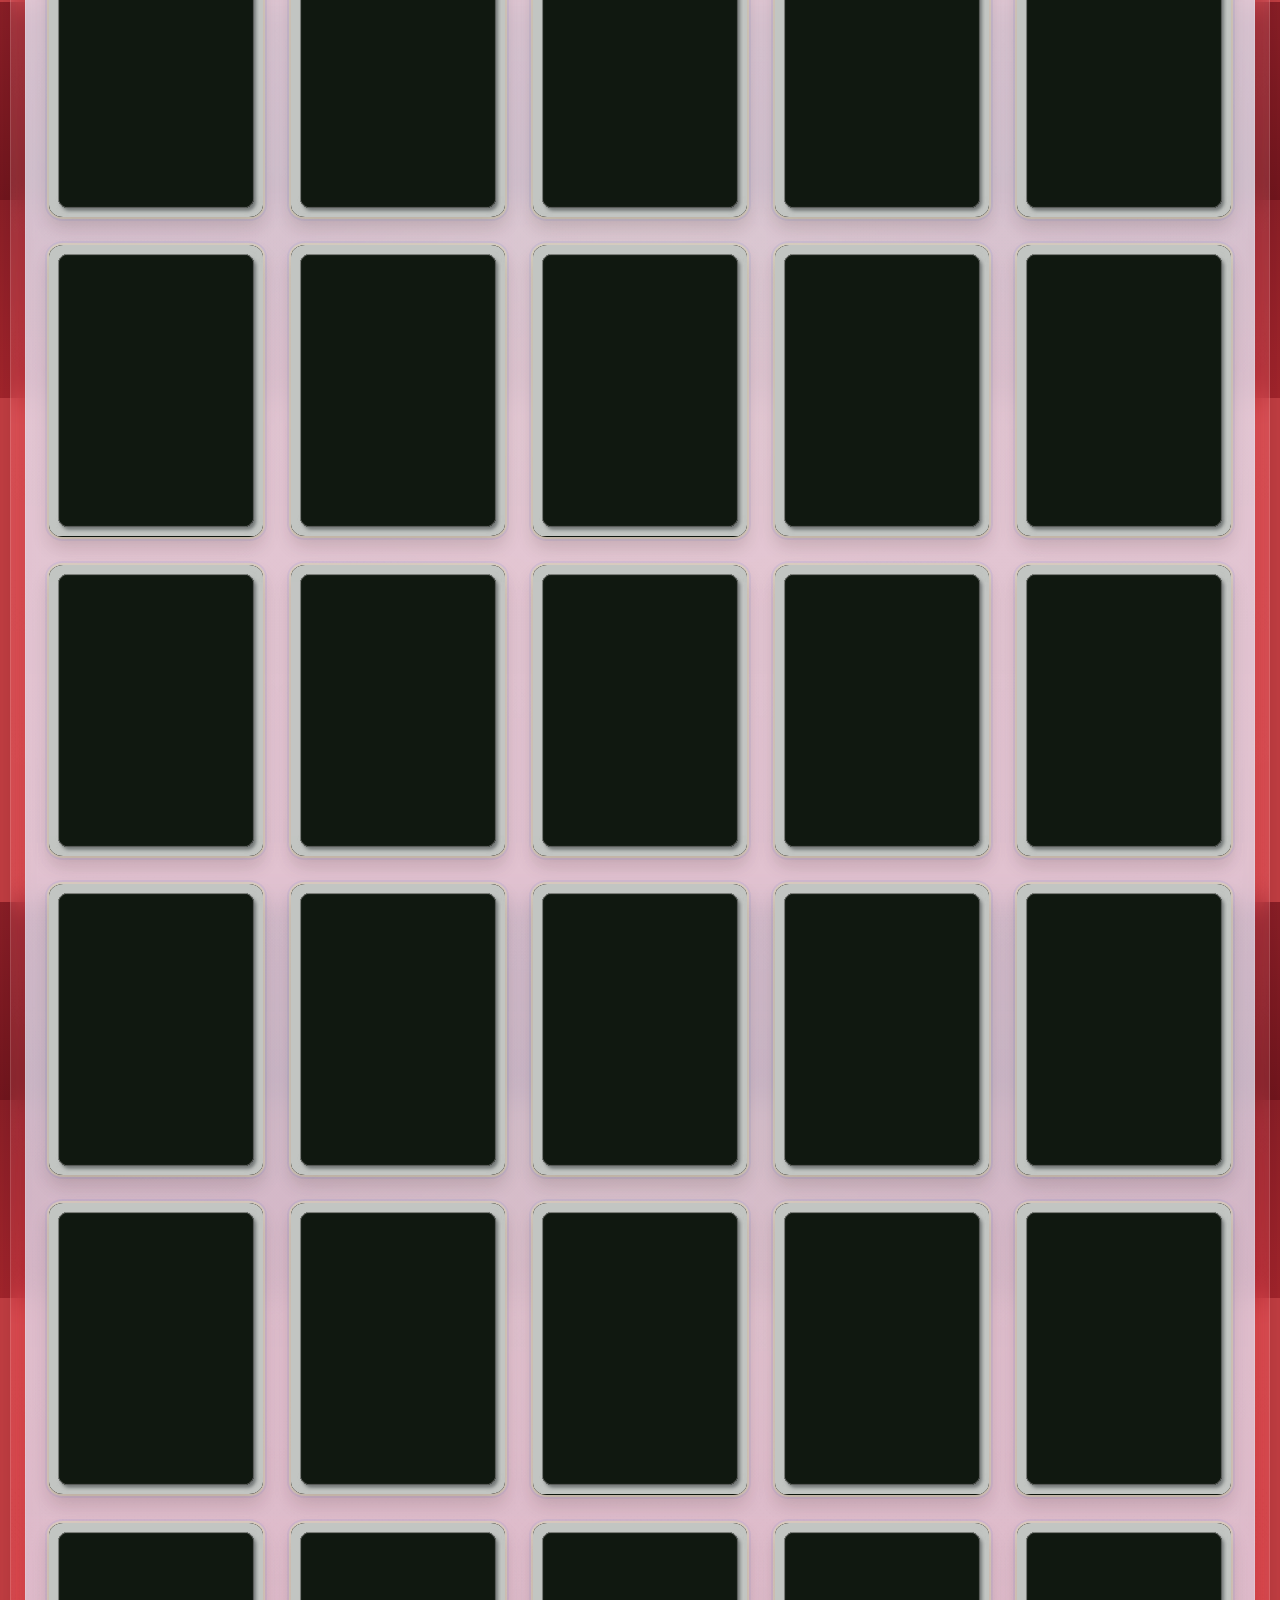
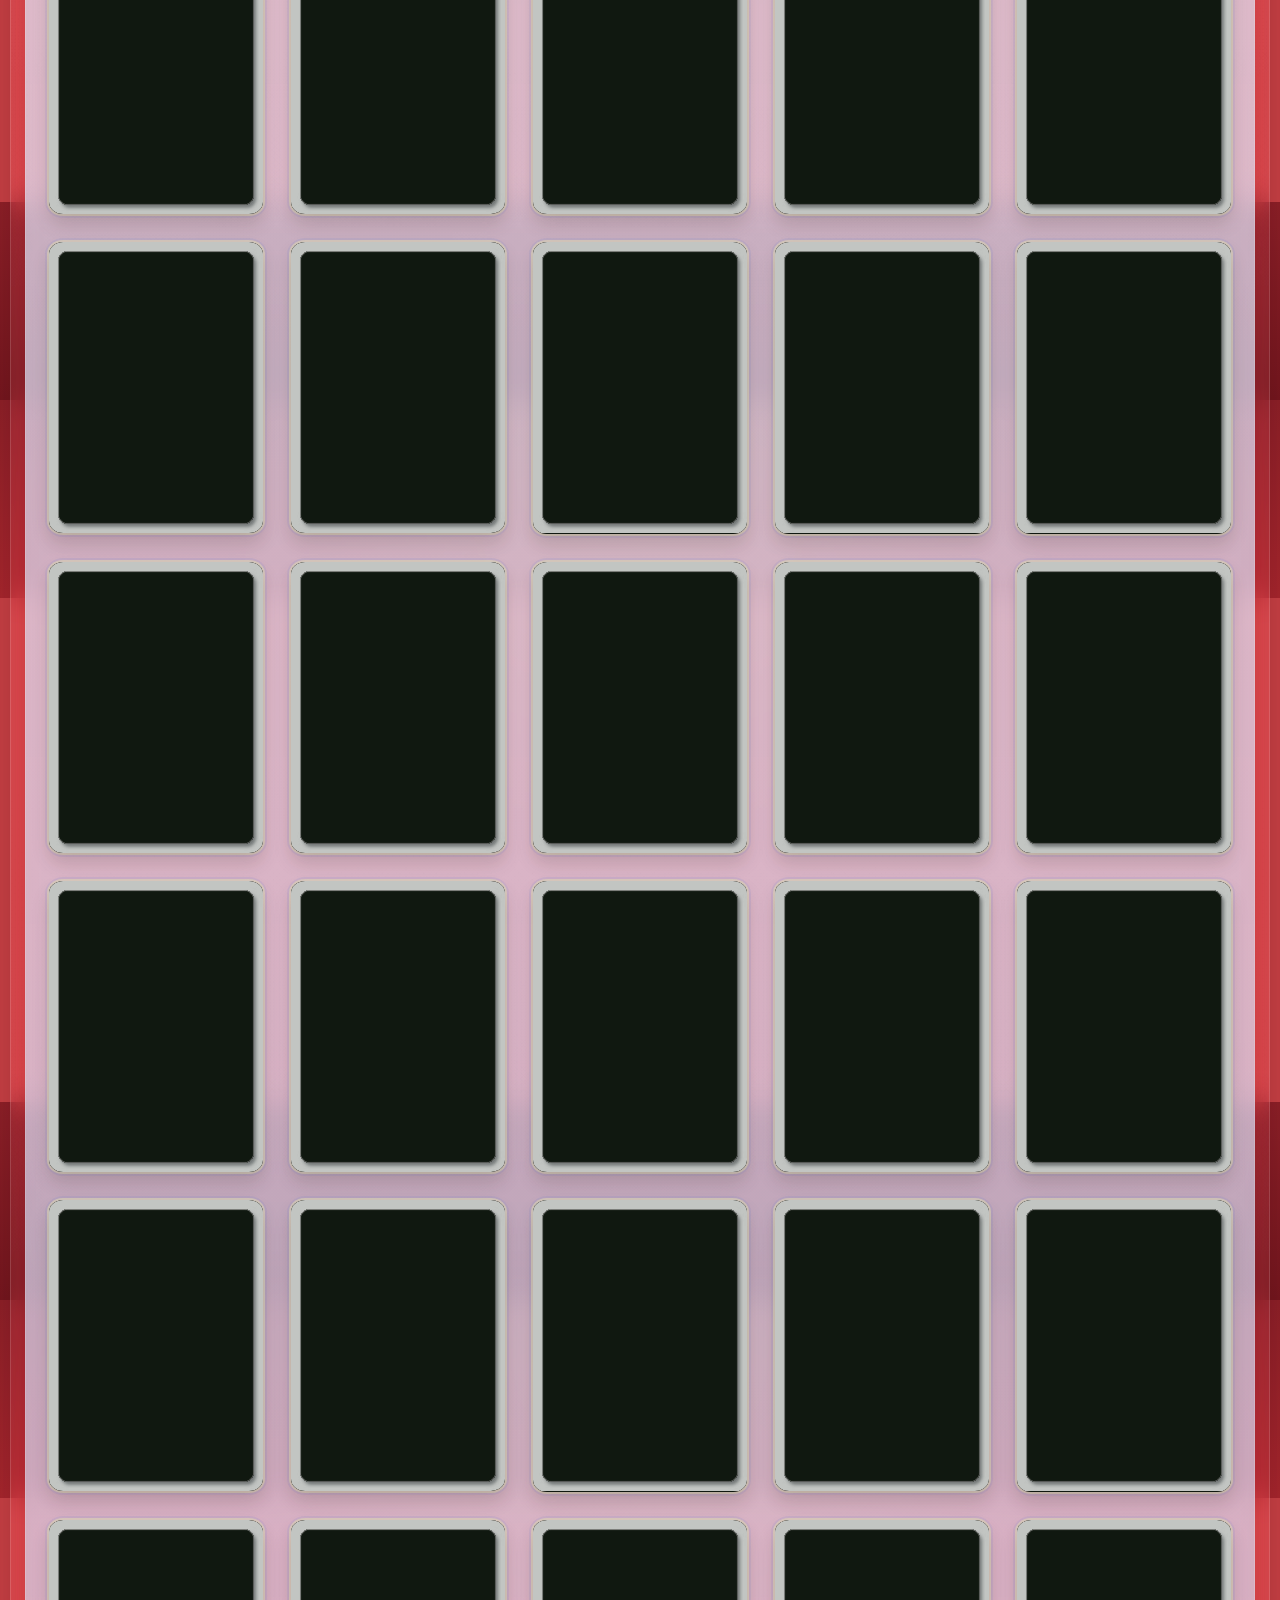
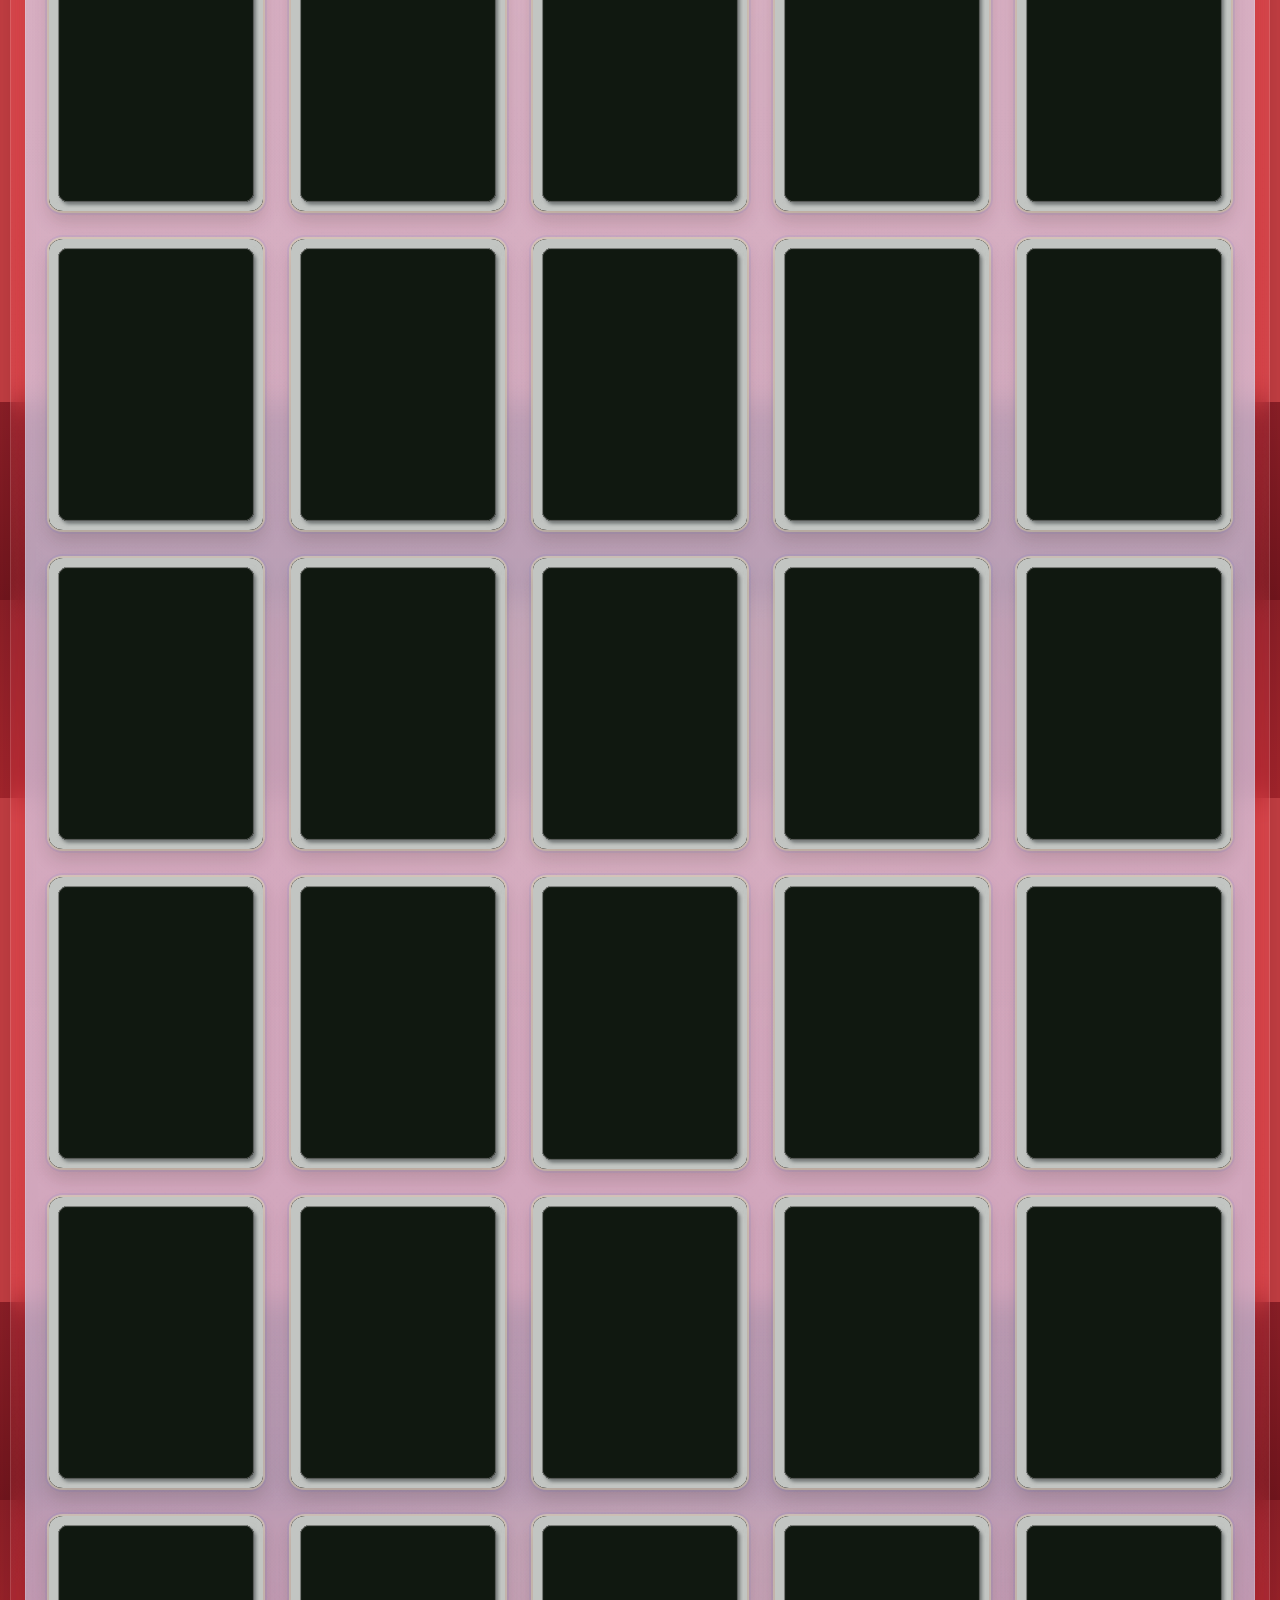
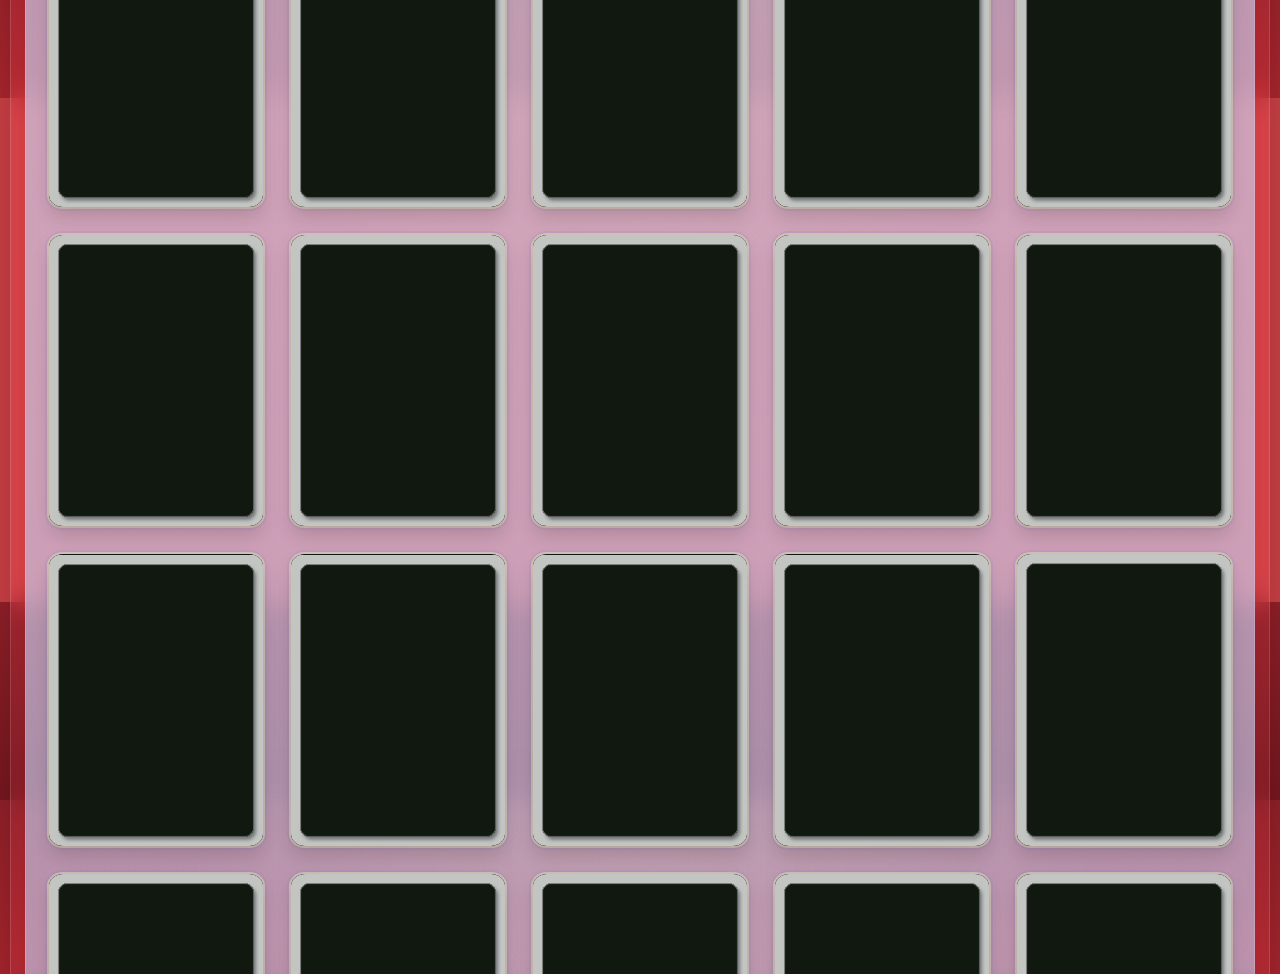
==== commit f06a357b: "feat: loading UX for card-back" ====
--- a/gallery.html
+++ b/gallery.html
@@ -64,6 +64,10 @@
   </div>
   <div id="section-pills" class="section-pills" role="toolbar" aria-label="Card sections" hidden></div>
   <div id="gallery">
+    <div id="gallery-loading" class="gallery-loading" hidden aria-live="polite" aria-busy="true">
+      <div class="gallery-loading-spinner" aria-hidden="true"></div>
+      <div class="gallery-loading-label">LOADING</div>
+    </div>
   </div>
 </div>
 
@@ -107,6 +111,7 @@
 const GALLERY_BASE_CARD_WIDTH = 265;
 const GALLERY_CARD_FRAME_EXTRA = 12;
 const MOBILE_LAYOUT_QUERY = '(max-width: 760px)';
+const CARD_BACK_FILE = 'assets/images/card-back.PNG';
 const VISIBLE_SET_VALUES = ['SET_1_PPS', 'SET_2_SBS'];
 const SET_MENU_LABELS = {
   [ALL_SETS_VALUE]: 'ALL',
@@ -224,6 +229,37 @@
   const topMenuBar = document.querySelector('.top-menu-bar');
   if (!topMenuBar) return;
   document.documentElement.style.setProperty('--top-menu-bar-height', `${topMenuBar.offsetHeight}px`);
+}
+
+function showGalleryLoading() {
+  const gallery = document.getElementById('gallery');
+  const loading = document.getElementById('gallery-loading');
+  if (!gallery || !loading) return;
+
+  loading.hidden = false;
+  gallery.classList.add('gallery-loading-state');
+  gallery.innerHTML = '';
+  gallery.appendChild(loading);
+}
+
+function hideGalleryLoading() {
+  const gallery = document.getElementById('gallery');
+  const loading = document.getElementById('gallery-loading');
+  if (loading) {
+    loading.hidden = true;
+  }
+  if (gallery) {
+    gallery.classList.remove('gallery-loading-state');
+  }
+}
+
+function preloadImage(src) {
+  return new Promise((resolve, reject) => {
+    const img = new Image();
+    img.onload = () => resolve(img);
+    img.onerror = reject;
+    img.src = src;
+  });
 }
 
 function measureTextWidth(text, font) {
@@ -1470,29 +1506,38 @@
 }
 
 async function loadImages() {
-  const galleryData = await loadGalleryData();
-  imageItems = galleryData.imageItems;
-  pokemonNameToDex = galleryData.pokemonNameToDex;
-
-  loadSettings();
-
-  if (!isValidSetFilter(setFilter)) {
-    setFilter = ALL_SETS_VALUE;
-    saveSettings();
-  }
-
-  if (!isValidArtistFilter(artistFilter)) {
-    artistFilter = 'all';
-    saveSettings();
-  }
-
-  syncSetTheme();
-  updateFilterToggleState();
-  renderSetMenu();
-  renderArtistMenu();
-  renderSetPackageBanner();
-  updateDropdownWidths();
-  renderImages();
+  showGalleryLoading();
+  try {
+    await preloadImage(CARD_BACK_FILE);
+
+    const galleryData = await loadGalleryData();
+    imageItems = galleryData.imageItems;
+    pokemonNameToDex = galleryData.pokemonNameToDex;
+
+    loadSettings();
+
+    if (!isValidSetFilter(setFilter)) {
+      setFilter = ALL_SETS_VALUE;
+      saveSettings();
+    }
+
+    if (!isValidArtistFilter(artistFilter)) {
+      artistFilter = 'all';
+      saveSettings();
+    }
+
+    syncSetTheme();
+    updateFilterToggleState();
+    renderSetMenu();
+    renderArtistMenu();
+    renderSetPackageBanner();
+    updateDropdownWidths();
+    hideGalleryLoading();
+    renderImages();
+  } catch (error) {
+    console.error('Failed to load gallery assets.', error);
+    hideGalleryLoading();
+  }
 }
 
 document.getElementById('set-toggle').addEventListener('click', event => {
--- a/styles.css
+++ b/styles.css
@@ -698,6 +698,50 @@
   -webkit-backdrop-filter: blur(14px) saturate(1.22);
 }
 
+#gallery.gallery-loading-state {
+  display: flex;
+  align-items: center;
+  justify-content: center;
+}
+
+#gallery-loading {
+  display: flex;
+  flex-direction: column;
+  align-items: center;
+  justify-content: center;
+  gap: 14px;
+  width: fit-content;
+  margin: 0;
+  color: rgba(255, 255, 255, 0.95);
+  text-align: center;
+}
+
+.gallery-loading-spinner {
+  width: 34px;
+  height: 34px;
+  border-radius: 50%;
+  border: 4px solid rgba(255, 255, 255, 0.18);
+  border-top-color: rgba(255, 255, 255, 0.95);
+  animation: gallery-loading-spin 0.8s linear infinite;
+}
+
+.gallery-loading-label {
+  width: 100%;
+  font-family: var(--display);
+  font-size: 14px;
+  line-height: 1;
+  font-weight: 900;
+  letter-spacing: 0.14em;
+  text-transform: uppercase;
+  text-align: center;
+}
+
+@keyframes gallery-loading-spin {
+  to {
+    transform: rotate(360deg);
+  }
+}
+
 #gallery.type-sorted {
   display: flex;
   flex-direction: column;
@@ -985,7 +1029,7 @@
   padding: 4px;
   gap: 0;
   border-radius: calc(var(--card-radius-x) + 4px) / calc(var(--card-radius-y) + 4px);
-  width: 100%;
+  width: auto;
 }
 
 .card-wrap {
